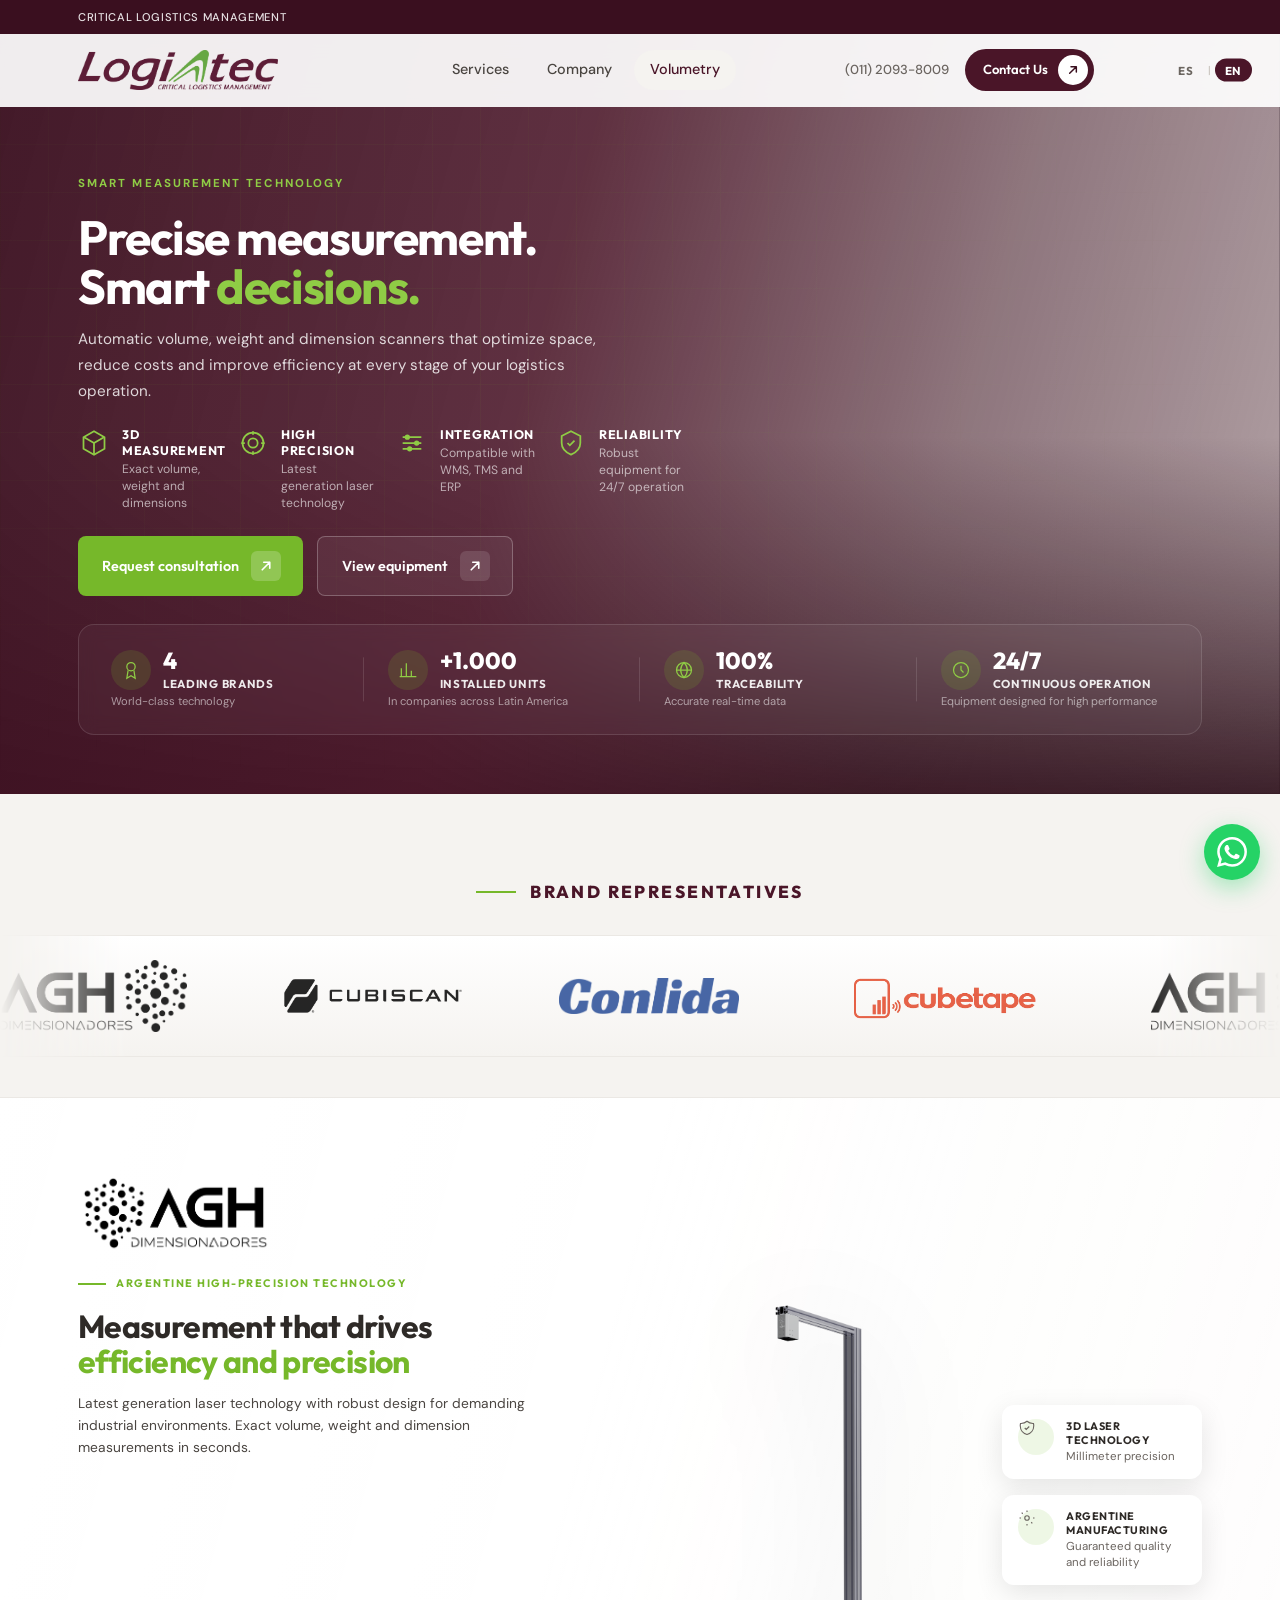
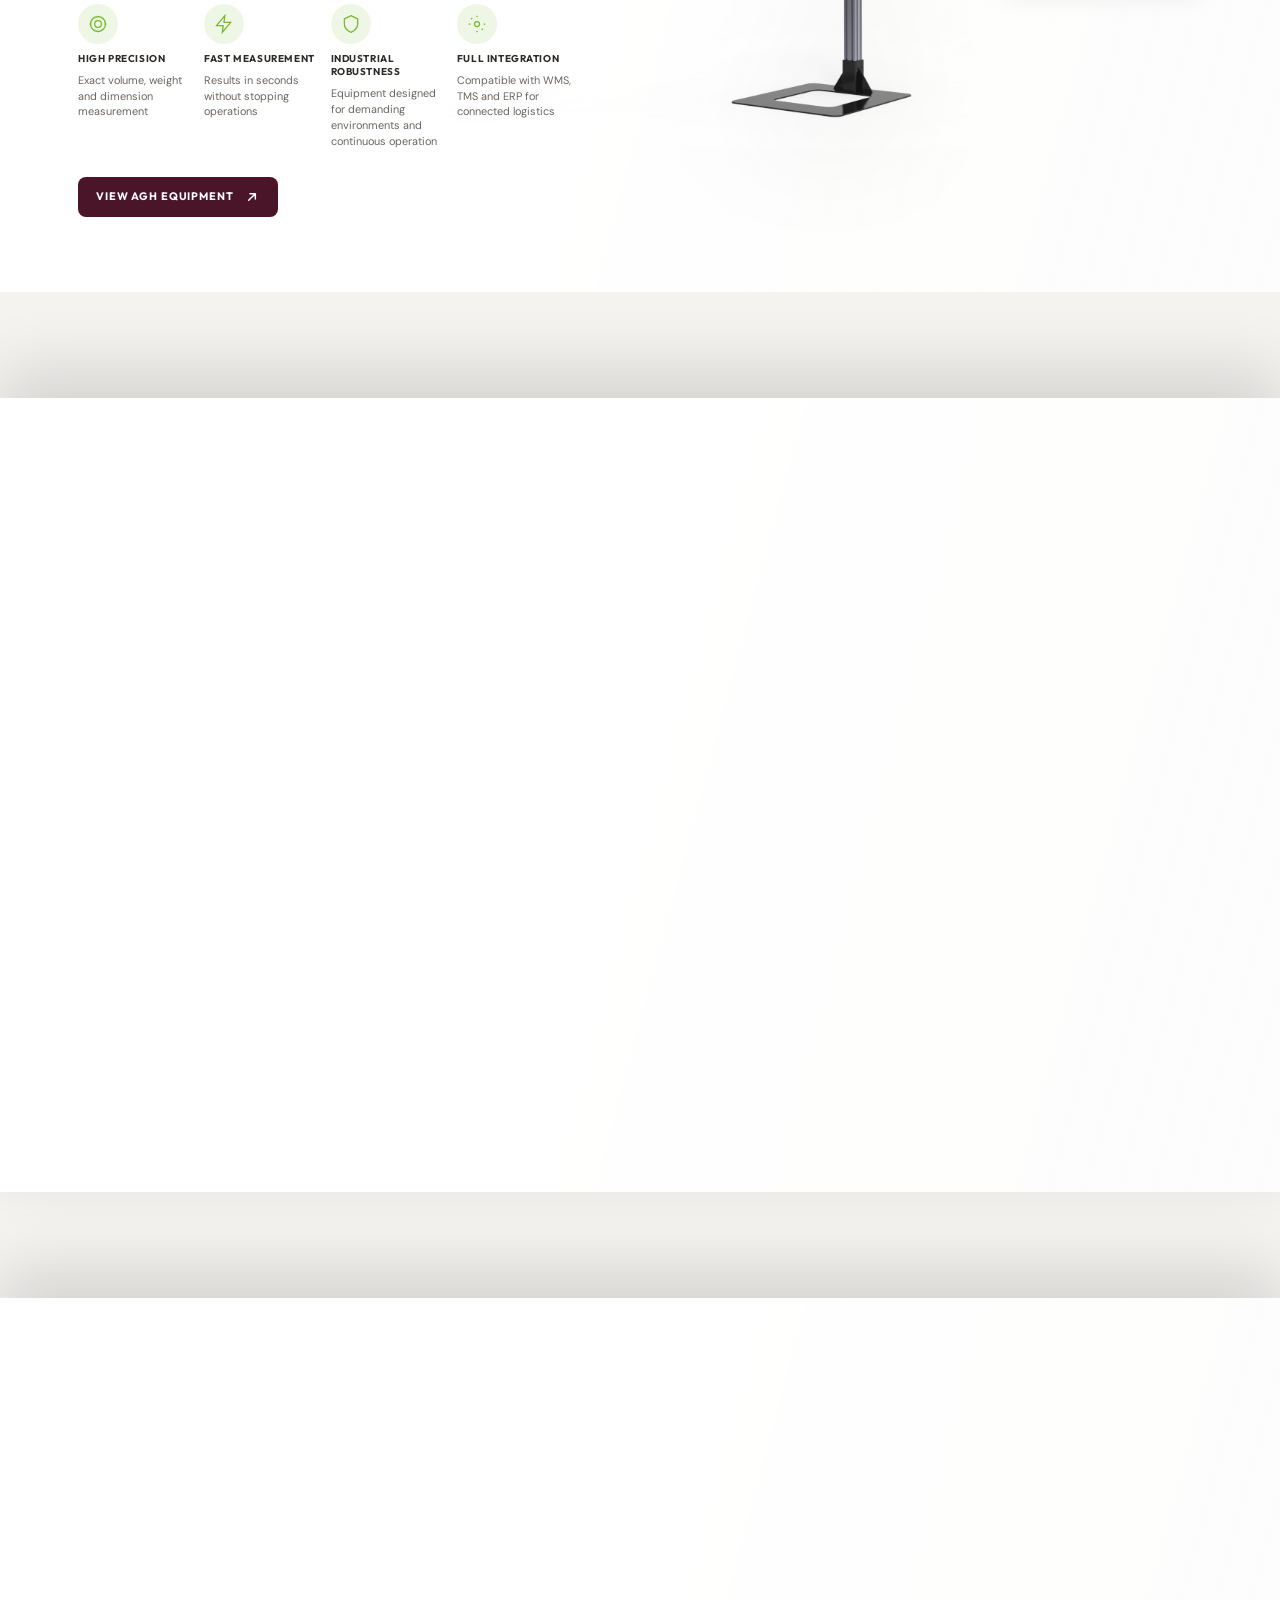
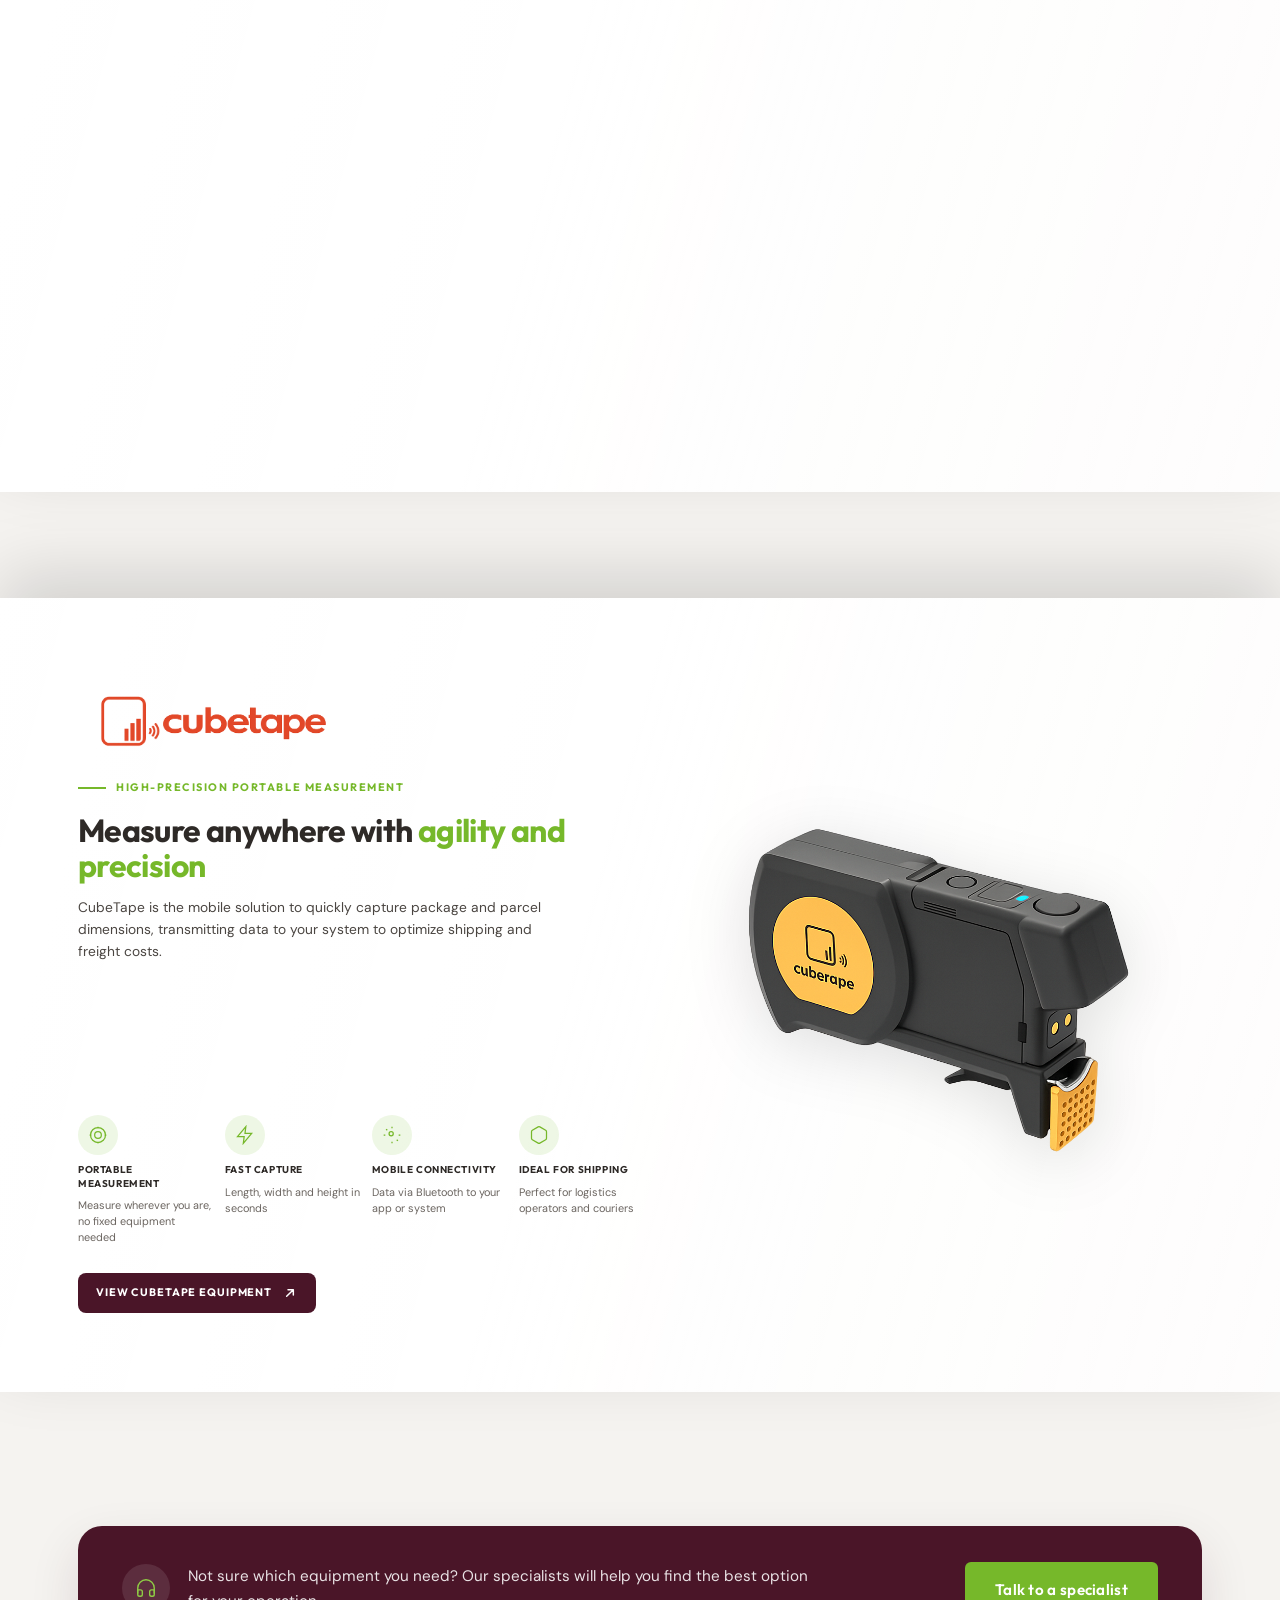
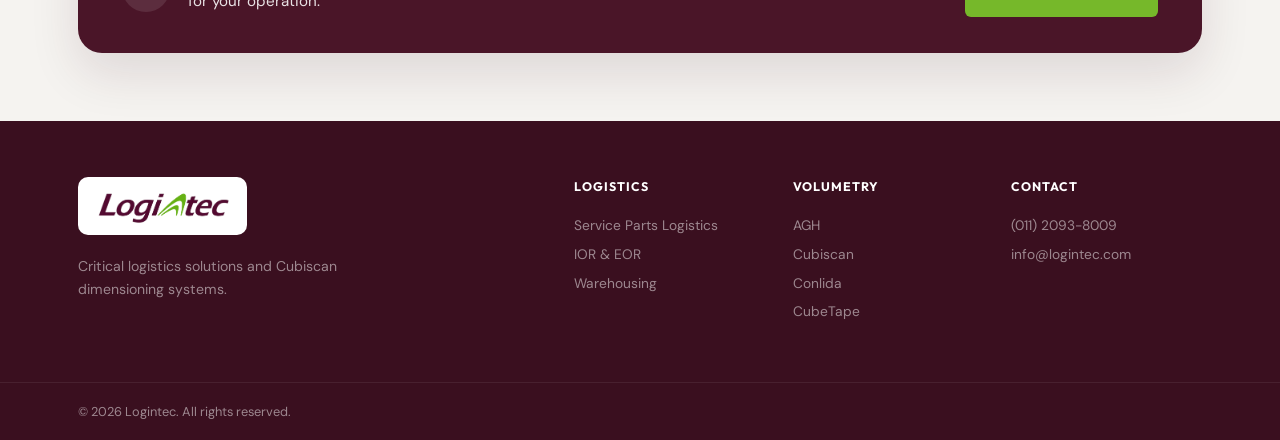
==== dimensionadores.html @ dd0c5326 "iconos + favicon" ====
<!DOCTYPE html>
<html lang="es">
<head>
  <meta charset="UTF-8" />
  <meta name="viewport" content="width=device-width, initial-scale=1.0" />
  <meta name="description" data-i18n="dim.meta.description" content="Dimensionadores AGH, Cubiscan, Conlida y CubeTape. Equipos de medición inteligente para optimizar espacio y costos en su operación logística." />
  <title data-i18n="dim.meta.title">Dimensionadores – Logintec</title>
  <link rel="preconnect" href="https://fonts.googleapis.com" />
  <link rel="preconnect" href="https://fonts.gstatic.com" crossorigin />
  <link href="https://fonts.googleapis.com/css2?family=DM+Sans:ital,opsz,wght@0,9..40,300;0,9..40,400;0,9..40,500;0,9..40,600;0,9..40,700;1,9..40,400&family=Outfit:wght@400;500;600;700;800&display=swap" rel="stylesheet" />
  <link rel="icon" href="assets/favicon.ico" sizes="any" />
  <link rel="icon" type="image/png" sizes="32x32" href="assets/favicon-32.png" />
  <link rel="icon" type="image/png" sizes="48x48" href="assets/favicon-48.png" />
  <link rel="apple-touch-icon" sizes="192x192" href="assets/favicon-192.png" />
  <link rel="stylesheet" href="css/styles.css" />
</head>
<body class="page-dimensionadores">
  <div class="top-bar">
    <div class="container top-bar__inner">
      <span>Critical Logistics Management</span>
    </div>
  </div>

  <header class="header" id="header">
    <div class="container header__inner">
      <a href="index.html" class="logo">
        <img src="assets/logo2.png" alt="Logintec" class="logo__img" width="180" height="48" loading="eager" />
      </a>

      <nav class="nav" id="nav">
        <a href="index.html#logistica" data-i18n="nav.services">Servicios</a>
        <a href="empresa.html" data-i18n="nav.company">Empresa</a>
        <a href="dimensionadores.html" class="nav__active" data-i18n="nav.volumetry">Volumetría</a>
        <a href="index.html#contacto" class="nav__mobile-cta" data-i18n="nav.contact">Contáctenos</a>
      </nav>

      <div class="header__actions">
        <a href="tel:+541120938009" class="header__phone">(011) 2093-8009</a>
        <a href="index.html#contacto" class="hero-pill-btn hero-pill-btn--sm header__pill">
          <span data-i18n="nav.contact">Contáctenos</span>
          <span class="hero-pill-btn__icon" aria-hidden="true">
            <svg viewBox="0 0 24 24" fill="none" stroke="currentColor" stroke-width="2.2"><path d="M7 17L17 7M17 7H9M17 7v8" stroke-linecap="round" stroke-linejoin="round"/></svg>
          </span>
        </a>
        <button class="menu-toggle" id="menuToggle" data-i18n-aria="aria.openMenu" aria-label="Abrir menú">
          <span></span><span></span><span></span>
        </button>
      </div>
    </div>
    <div class="lang-switch lang-switch--corner" id="langSwitch" role="group" aria-label="Seleccionar idioma">
      <button type="button" class="lang-switch__btn lang-switch__btn--active" data-lang="es">ES</button>
      <span class="lang-switch__sep" aria-hidden="true">|</span>
      <button type="button" class="lang-switch__btn" data-lang="en">EN</button>
    </div>
  </header>

  <main>
    <!-- Hero dimensionadores -->
    <section class="dim-hero" id="inicio">
      <div class="dim-hero__bg" aria-hidden="true">
        <img src="assets/extras/gemini1.png" alt="" loading="eager" />
      </div>
      <div class="dim-hero__overlay" aria-hidden="true"></div>
      <div class="dim-hero__grid" aria-hidden="true"></div>

      <div class="container dim-hero__inner">
        <div class="dim-hero__content">
          <span class="dim-hero__label" data-i18n="dim.intro.label">Tecnología de medición inteligente</span>
          <h1 class="dim-hero__title" data-i18n-html="dim.intro.title">
            <span class="dim-hero__title-line">Medición precisa.</span>
            <span class="dim-hero__title-line">Decisiones <span class="t-accent">inteligentes.</span></span>
          </h1>
          <p class="dim-hero__text" data-i18n="dim.intro.desc">Dimensionadores automáticos de volumen, peso y dimensiones que optimizan el espacio, reducen costos y mejoran la eficiencia en cada etapa de tu operación logística.</p>

          <div class="dim-hero__features">
            <div class="dim-hero__feature">
              <span class="dim-hero__feature-icon" aria-hidden="true">
                <svg viewBox="0 0 24 24" fill="none" stroke="currentColor" stroke-width="1.5"><path d="M12 2l9 5v10l-9 5-9-5V7z"/><path d="M12 22V12M3.5 7L12 12l8.5-5"/></svg>
              </span>
              <span class="dim-hero__feature-text">
                <strong data-i18n="dim.hero.f1.title">Medición 3D</strong>
                <span data-i18n="dim.hero.f1.desc">Volumen, peso y dimensiones exactas</span>
              </span>
            </div>
            <div class="dim-hero__feature">
              <span class="dim-hero__feature-icon" aria-hidden="true">
                <svg viewBox="0 0 24 24" fill="none" stroke="currentColor" stroke-width="1.5"><circle cx="12" cy="12" r="9"/><circle cx="12" cy="12" r="4"/><path d="M12 2v3M12 19v3M2 12h3M19 12h3"/></svg>
              </span>
              <span class="dim-hero__feature-text">
                <strong data-i18n="dim.hero.f2.title">Alta precisión</strong>
                <span data-i18n="dim.hero.f2.desc">Tecnología láser de última generación</span>
              </span>
            </div>
            <div class="dim-hero__feature">
              <span class="dim-hero__feature-icon" aria-hidden="true">
                <svg viewBox="0 0 24 24" fill="none" stroke="currentColor" stroke-width="1.5"><path d="M4 7h16M4 12h16M4 17h16"/><circle cx="8" cy="7" r="1.5" fill="currentColor"/><circle cx="16" cy="12" r="1.5" fill="currentColor"/><circle cx="10" cy="17" r="1.5" fill="currentColor"/></svg>
              </span>
              <span class="dim-hero__feature-text">
                <strong data-i18n="dim.hero.f3.title">Integración</strong>
                <span data-i18n="dim.hero.f3.desc">Compatibles con WMS, TMS y ERP</span>
              </span>
            </div>
            <div class="dim-hero__feature">
              <span class="dim-hero__feature-icon" aria-hidden="true">
                <svg viewBox="0 0 24 24" fill="none" stroke="currentColor" stroke-width="1.5"><path d="M12 2l8 4v6c0 5-3.5 8-8 10-4.5-2-8-5-8-10V6z"/><path d="M9 12l2 2 4-4"/></svg>
              </span>
              <span class="dim-hero__feature-text">
                <strong data-i18n="dim.hero.f4.title">Confiabilidad</strong>
                <span data-i18n="dim.hero.f4.desc">Equipos robustos para operación 24/7</span>
              </span>
            </div>
          </div>

          <div class="dim-hero__ctas">
            <a href="index.html#contacto" class="dim-hero__btn dim-hero__btn--primary">
              <span data-i18n="dim.intro.cta">Solicitar asesoramiento</span>
              <svg viewBox="0 0 24 24" fill="none" stroke="currentColor" stroke-width="2.2" aria-hidden="true"><path d="M7 17L17 7M17 7H9M17 7v8" stroke-linecap="round" stroke-linejoin="round"/></svg>
            </a>
            <a href="#agh" class="dim-hero__btn dim-hero__btn--ghost">
              <span data-i18n="dim.hero.cta2">Ver equipos</span>
              <svg viewBox="0 0 24 24" fill="none" stroke="currentColor" stroke-width="2.2" aria-hidden="true"><path d="M7 17L17 7M17 7H9M17 7v8" stroke-linecap="round" stroke-linejoin="round"/></svg>
            </a>
          </div>
        </div>
      </div>

      <div class="container dim-hero__stats-wrap">
        <div class="dim-hero__stats">
          <div class="dim-hero__stat">
            <span class="dim-hero__stat-icon" aria-hidden="true">
              <svg viewBox="0 0 24 24" fill="none" stroke="currentColor" stroke-width="1.5"><circle cx="12" cy="8" r="5"/><path d="M8.5 12.5L7 22l5-3 5 3-1.5-9.5"/></svg>
            </span>
            <span class="dim-hero__stat-num" data-count="4">4</span>
            <strong data-i18n="dim.hero.stat1.title">Marcas líderes</strong>
            <span data-i18n="dim.hero.stat1.desc">Tecnología de clase mundial</span>
          </div>
          <div class="dim-hero__stat">
            <span class="dim-hero__stat-icon" aria-hidden="true">
              <svg viewBox="0 0 24 24" fill="none" stroke="currentColor" stroke-width="1.5"><path d="M4 20V10M10 20V4M16 20v-7M22 20H2"/></svg>
            </span>
            <span class="dim-hero__stat-num" data-count="1000" data-prefix="+" data-format="thousand">+1.000</span>
            <strong data-i18n="dim.hero.stat2.title">Equipos instalados</strong>
            <span data-i18n="dim.hero.stat2.desc">En empresas de todo Latinoamérica</span>
          </div>
          <div class="dim-hero__stat">
            <span class="dim-hero__stat-icon" aria-hidden="true">
              <svg viewBox="0 0 24 24" fill="none" stroke="currentColor" stroke-width="1.5"><circle cx="12" cy="12" r="9"/><path d="M3 12h18M12 3c2.5 2.5 4 5.5 4 9s-1.5 6.5-4 9c-2.5-2.5-4-5.5-4-9s1.5-6.5 4-9z"/></svg>
            </span>
            <span class="dim-hero__stat-num" data-count="100" data-suffix="%">100%</span>
            <strong data-i18n="dim.hero.stat3.title">Trazabilidad</strong>
            <span data-i18n="dim.hero.stat3.desc">Datos precisos en tiempo real</span>
          </div>
          <div class="dim-hero__stat">
            <span class="dim-hero__stat-icon" aria-hidden="true">
              <svg viewBox="0 0 24 24" fill="none" stroke="currentColor" stroke-width="1.5"><circle cx="12" cy="12" r="9"/><path d="M12 7v5l3 3"/></svg>
            </span>
            <span class="dim-hero__stat-num">24/7</span>
            <strong data-i18n="dim.hero.stat4.title">Operación continua</strong>
            <span data-i18n="dim.hero.stat4.desc">Equipos diseñados para alto rendimiento</span>
          </div>
        </div>
      </div>
    </section>

    <section class="dim-brands-intro dim-section" aria-labelledby="dim-brands-intro-title">
      <div class="container">
        <div class="dim-brands-intro__header dim-reveal">
          <span class="dim-brands-intro__line" aria-hidden="true"></span>
          <h2 class="dim-brands-intro__title" id="dim-brands-intro-title" data-i18n="dim.brands.label">Representantes de marcas</h2>
        </div>
      </div>
      <div class="dim-brands-intro__marquee" aria-label="Marcas representadas">
        <div class="dim-brands-intro__track">
          <div class="dim-brands-intro__group">
            <a href="#agh" class="dim-brands-intro__logo"><img src="assets/marcas/agh/AGH5.png" alt="AGH" loading="lazy" /></a>
            <a href="#cubiscan" class="dim-brands-intro__logo"><img src="assets/marcas/cubiscan/logocubiscan.png" alt="Cubiscan" loading="lazy" /></a>
            <a href="#conlida" class="dim-brands-intro__logo"><img src="assets/marcas/conlida/conlidacolor.png" alt="Conlida" loading="lazy" /></a>
            <a href="#cubetape" class="dim-brands-intro__logo"><img src="assets/marcas/cubetape/logo3.png" alt="CubeTape" loading="lazy" /></a>
          </div>
          <div class="dim-brands-intro__group" aria-hidden="true">
            <a href="#agh" class="dim-brands-intro__logo" tabindex="-1"><img src="assets/marcas/agh/AGH5.png" alt="" loading="lazy" /></a>
            <a href="#cubiscan" class="dim-brands-intro__logo" tabindex="-1"><img src="assets/marcas/cubiscan/logocubiscan.png" alt="" loading="lazy" /></a>
            <a href="#conlida" class="dim-brands-intro__logo" tabindex="-1"><img src="assets/marcas/conlida/conlidacolor.png" alt="" loading="lazy" /></a>
            <a href="#cubetape" class="dim-brands-intro__logo" tabindex="-1"><img src="assets/marcas/cubetape/logo3.png" alt="" loading="lazy" /></a>
          </div>
        </div>
      </div>
    </section>

    <div class="dim-brands-stack">
    <div class="dim-brand-panel">
    <!-- AGH -->
    <section class="dim-brand dim-section" id="agh">
      <div class="dim-brand__bg" aria-hidden="true">
        <img src="https://images.unsplash.com/photo-1586528116311-ad8dd3c8310d?w=1800&q=80&auto=format&fit=crop" alt="" loading="lazy" />
      </div>
      <div class="dim-brand__overlay" aria-hidden="true"></div>
      <div class="container">
        <div class="dim-brand__layout">
          <div class="dim-brand__top dim-reveal dim-reveal--left">
            <div class="dim-brand__brandmark">
              <img src="assets/marcas/agh/logoseccion.png" alt="AGH" class="dim-brand__brandmark-logo" loading="lazy" />
            </div>
            <div class="dim-brand__eyebrow">
              <span class="dim-brand__eyebrow-line" aria-hidden="true"></span>
              <span data-i18n="dim.agh.label">Tecnología de alta precisión</span>
            </div>
            <h2 class="dim-brand__headline" data-i18n-html="dim.agh.headline">Medición que impulsa <span class="t-accent">eficiencia y precisión</span></h2>
            <p class="dim-brand__desc" data-i18n="dim.agh.desc">Tecnología láser de última generación con diseño robusto para entornos industriales exigentes. Mediciones exactas de volumen, peso y dimensiones en segundos.</p>
          </div>
          <div class="dim-brand__visual dim-reveal dim-reveal--right">
            <img class="dim-brand__product" src="assets/marcas/agh/equipos/ODC/renderodc1.png" alt="Equipo dimensionador AGH" loading="lazy" />
            <div class="dim-brand__floats">
              <div class="dim-brand__float-card">
                <span class="dim-brand__float-icon" aria-hidden="true"><svg viewBox="0 0 24 24" fill="none" stroke="currentColor" stroke-width="1.5"><path d="M9 12l2 2 4-4m5.618-4.016A11.955 11.955 0 0112 2.944a11.955 11.955 0 01-8.618 3.04A12.02 12.02 0 003 9c0 5.591 3.824 10.29 9 11.622 5.176-1.332 9-6.03 9-11.622 0-1.042-.133-2.052-.382-3.016z"/></svg></span>
                <div><strong data-i18n="dim.agh.float1.title">Tecnología láser 3D</strong><span data-i18n="dim.agh.float1.desc">Precisión milimétrica</span></div>
              </div>
              <div class="dim-brand__float-card">
                <span class="dim-brand__float-icon" aria-hidden="true"><svg viewBox="0 0 24 24" fill="none" stroke="currentColor" stroke-width="1.5"><circle cx="12" cy="12" r="3"/><path d="M12 2v2M12 20v2M4.93 4.93l1.41 1.41M17.66 17.66l1.41 1.41M2 12h2M20 12h2"/></svg></span>
                <div><strong data-i18n="dim.agh.float2.title">Fabricación argentina</strong><span data-i18n="dim.agh.float2.desc">Calidad y confiabilidad garantizada</span></div>
              </div>
            </div>
          </div>
          <div class="dim-brand__bottom dim-reveal dim-reveal--left">
            <div class="dim-brand__features">
              <div class="dim-brand__feature">
                <div class="dim-brand__feature-icon" aria-hidden="true"><svg viewBox="0 0 24 24" fill="none" stroke="currentColor" stroke-width="1.5"><circle cx="12" cy="12" r="9"/><circle cx="12" cy="12" r="4"/><path d="M12 2v2M12 20v2M2 12h2M20 12h2"/></svg></div>
                <strong data-i18n="dim.agh.f1.title">Alta precisión</strong>
                <span data-i18n="dim.agh.f1.desc">Medición exacta de volumen, peso y dimensiones</span>
              </div>
              <div class="dim-brand__feature">
                <div class="dim-brand__feature-icon" aria-hidden="true"><svg viewBox="0 0 24 24" fill="none" stroke="currentColor" stroke-width="1.5"><path d="M13 2L3 14h8l-1 8 10-12h-8l1-8z"/></svg></div>
                <strong data-i18n="dim.agh.f2.title">Rápida medición</strong>
                <span data-i18n="dim.agh.f2.desc">Resultados en segundos sin detener la operación</span>
              </div>
              <div class="dim-brand__feature">
                <div class="dim-brand__feature-icon" aria-hidden="true"><svg viewBox="0 0 24 24" fill="none" stroke="currentColor" stroke-width="1.5"><path d="M12 2l8 4v6c0 5-3.5 8-8 10-4.5-2-8-5-8-10V6z"/></svg></div>
                <strong data-i18n="dim.agh.f3.title">Robustez industrial</strong>
                <span data-i18n="dim.agh.f3.desc">Equipos diseñados para entornos exigentes y operación continua</span>
              </div>
              <div class="dim-brand__feature">
                <div class="dim-brand__feature-icon" aria-hidden="true"><svg viewBox="0 0 24 24" fill="none" stroke="currentColor" stroke-width="1.5"><circle cx="12" cy="12" r="3"/><path d="M12 2v2M12 20v2M4.93 4.93l1.41 1.41M17.66 17.66l1.41 1.41M2 12h2M20 12h2"/></svg></div>
                <strong data-i18n="dim.agh.f4.title">Integración total</strong>
                <span data-i18n="dim.agh.f4.desc">Compatibles con WMS, TMS y ERP para una logística conectada</span>
              </div>
            </div>
            <div class="dim-brand__ctas">
              <a href="equipos-agh.html" class="dim-brand__btn dim-brand__btn--primary">
                <span data-i18n="dim.agh.cta">Ver equipos AGH</span>
                <svg viewBox="0 0 24 24" fill="none" stroke="currentColor" stroke-width="2.2" aria-hidden="true"><path d="M7 17L17 7M17 7H9M17 7v8" stroke-linecap="round" stroke-linejoin="round"/></svg>
              </a>
            </div>
          </div>
        </div>
      </div>
    </section>
    </div>

    <div class="dim-brand-panel">
    <!-- Cubiscan -->
    <section class="dim-brand dim-section" id="cubiscan">
      <div class="dim-brand__bg" aria-hidden="true">
        <img src="https://images.unsplash.com/photo-1586528116311-ad8dd3c8310d?w=1800&q=80&auto=format&fit=crop" alt="" loading="lazy" />
      </div>
      <div class="dim-brand__overlay" aria-hidden="true"></div>
      <div class="container">
        <div class="dim-brand__layout">
          <div class="dim-brand__top dim-reveal dim-reveal--left">
            <div class="dim-brand__brandmark">
              <img src="assets/marcas/cubiscan/logocubiscan.png" alt="Cubiscan" class="dim-brand__brandmark-logo" loading="lazy" />
            </div>
            <div class="dim-brand__eyebrow">
              <span class="dim-brand__eyebrow-line" aria-hidden="true"></span>
              <span data-i18n="dim.cubiscan.label">Líder mundial en dimensionamiento</span>
            </div>
            <h2 class="dim-brand__headline" data-i18n-html="dim.cubiscan.headline">Medición que optimiza <span class="t-accent">cada envío y pallet</span></h2>
            <p class="dim-brand__desc" data-i18n="dim.cubiscan.desc">Soluciones Cubiscan para la medición de paquetes y pallets. Sistemas de dimensionamiento y pesaje de clase mundial para operaciones logísticas de alto rendimiento.</p>
          </div>
          <div class="dim-brand__visual dim-reveal dim-reveal--right">
            <img class="dim-brand__product" src="assets/marcas/cubiscan/100/sin%20fondo/CS-100-angled-left-square-box-display-on.png" alt="Equipo dimensionador Cubiscan" loading="lazy" />
          </div>
          <div class="dim-brand__bottom dim-reveal dim-reveal--left">
            <div class="dim-brand__features">
              <div class="dim-brand__feature">
                <div class="dim-brand__feature-icon" aria-hidden="true"><svg viewBox="0 0 24 24" fill="none" stroke="currentColor" stroke-width="1.5"><circle cx="12" cy="12" r="9"/><circle cx="12" cy="12" r="4"/><path d="M12 2v2M12 20v2M2 12h2M20 12h2"/></svg></div>
                <strong data-i18n="dim.cubiscan.f1.title">Medición 3D</strong>
                <span data-i18n="dim.cubiscan.f1.desc">Dimensiones precisas en segundos</span>
              </div>
              <div class="dim-brand__feature">
                <div class="dim-brand__feature-icon" aria-hidden="true"><svg viewBox="0 0 24 24" fill="none" stroke="currentColor" stroke-width="1.5"><path d="M13 2L3 14h8l-1 8 10-12h-8l1-8z"/></svg></div>
                <strong data-i18n="dim.cubiscan.f2.title">Fácil integración</strong>
                <span data-i18n="dim.cubiscan.f2.desc">Compatible con WMS y ERP</span>
              </div>
              <div class="dim-brand__feature">
                <div class="dim-brand__feature-icon" aria-hidden="true"><svg viewBox="0 0 24 24" fill="none" stroke="currentColor" stroke-width="1.5"><path d="M12 2l8 4v6c0 5-3.5 8-8 10-4.5-2-8-5-8-10V6z"/></svg></div>
                <strong data-i18n="dim.cubiscan.f3.title">Flexibilidad</strong>
                <span data-i18n="dim.cubiscan.f3.desc">Equipos para todo tipo de carga</span>
              </div>
              <div class="dim-brand__feature">
                <div class="dim-brand__feature-icon" aria-hidden="true"><svg viewBox="0 0 24 24" fill="none" stroke="currentColor" stroke-width="1.5"><circle cx="12" cy="12" r="3"/><path d="M12 2v2M12 20v2M4.93 4.93l1.41 1.41M17.66 17.66l1.41 1.41M2 12h2M20 12h2"/></svg></div>
                <strong data-i18n="dim.cubiscan.f4.title">Confiabilidad</strong>
                <span data-i18n="dim.cubiscan.f4.desc">Equipos robustos para operación 24/7</span>
              </div>
            </div>
            <div class="dim-brand__ctas">
              <a href="equipos-cubiscan.html" class="dim-brand__btn dim-brand__btn--primary">
                <span data-i18n="dim.cubiscan.cta">Ver equipos Cubiscan</span>
                <svg viewBox="0 0 24 24" fill="none" stroke="currentColor" stroke-width="2.2" aria-hidden="true"><path d="M7 17L17 7M17 7H9M17 7v8" stroke-linecap="round" stroke-linejoin="round"/></svg>
              </a>
            </div>
          </div>
        </div>
      </div>
    </section>
    </div>

    <div class="dim-brand-panel">
    <!-- Conlida -->
    <section class="dim-brand dim-section" id="conlida">
      <div class="dim-brand__bg" aria-hidden="true">
        <img src="https://images.unsplash.com/photo-1586528116311-ad8dd3c8310d?w=1800&q=80&auto=format&fit=crop" alt="" loading="lazy" />
      </div>
      <div class="dim-brand__overlay" aria-hidden="true"></div>
      <div class="container">
        <div class="dim-brand__layout">
          <div class="dim-brand__top dim-reveal dim-reveal--left">
            <div class="dim-brand__brandmark">
              <img src="assets/marcas/conlida/conlidacolor.png" alt="Conlida" class="dim-brand__brandmark-logo" loading="lazy" />
            </div>
            <div class="dim-brand__eyebrow">
              <span class="dim-brand__eyebrow-line" aria-hidden="true"></span>
              <span data-i18n="dim.conlida.label">Soluciones de medición de alto rendimiento</span>
            </div>
            <h2 class="dim-brand__headline" data-i18n-html="dim.conlida.headline">Eficiencia y precisión <span class="t-accent">para alto volumen</span></h2>
            <p class="dim-brand__desc" data-i18n="dim.conlida.desc">Soluciones de medición dinámica y estática para operaciones de alto volumen con excelente relación costo-beneficio y soporte local en Argentina.</p>
          </div>
          <div class="dim-brand__visual dim-reveal dim-reveal--right">
            <img class="dim-brand__product dim-brand__product--conlida" src="assets/marcas/conlida/cld-1.jpg" alt="Conlida CLD 8000" loading="lazy" />
          </div>
          <div class="dim-brand__bottom dim-reveal dim-reveal--left">
            <div class="dim-brand__features">
              <div class="dim-brand__feature">
                <div class="dim-brand__feature-icon" aria-hidden="true"><svg viewBox="0 0 24 24" fill="none" stroke="currentColor" stroke-width="1.5"><circle cx="12" cy="12" r="9"/><circle cx="12" cy="12" r="4"/><path d="M12 2v2M12 20v2M2 12h2M20 12h2"/></svg></div>
                <strong data-i18n="dim.conlida.f1.title">Medición dinámica</strong>
                <span data-i18n="dim.conlida.f1.desc">Captura en movimiento sin frenar la línea</span>
              </div>
              <div class="dim-brand__feature">
                <div class="dim-brand__feature-icon" aria-hidden="true"><svg viewBox="0 0 24 24" fill="none" stroke="currentColor" stroke-width="1.5"><path d="M13 2L3 14h8l-1 8 10-12h-8l1-8z"/></svg></div>
                <strong data-i18n="dim.conlida.f2.title">Costo-beneficio</strong>
                <span data-i18n="dim.conlida.f2.desc">Inversión accesible con retorno rápido</span>
              </div>
              <div class="dim-brand__feature">
                <div class="dim-brand__feature-icon" aria-hidden="true"><svg viewBox="0 0 24 24" fill="none" stroke="currentColor" stroke-width="1.5"><path d="M12 2l8 4v6c0 5-3.5 8-8 10-4.5-2-8-5-8-10V6z"/></svg></div>
                <strong data-i18n="dim.conlida.f3.title">Soporte local</strong>
                <span data-i18n="dim.conlida.f3.desc">Asistencia técnica en Argentina</span>
              </div>
              <div class="dim-brand__feature">
                <div class="dim-brand__feature-icon" aria-hidden="true"><svg viewBox="0 0 24 24" fill="none" stroke="currentColor" stroke-width="1.5"><circle cx="12" cy="12" r="3"/><path d="M12 2v2M12 20v2M4.93 4.93l1.41 1.41M17.66 17.66l1.41 1.41M2 12h2M20 12h2"/></svg></div>
                <strong data-i18n="dim.conlida.f4.title">Integración total</strong>
                <span data-i18n="dim.conlida.f4.desc">Compatibles con WMS, TMS y ERP</span>
              </div>
            </div>
            <div class="dim-brand__ctas">
              <a href="equipos-conlida.html" class="dim-brand__btn dim-brand__btn--primary">
                <span data-i18n="dim.conlida.cta">Ver equipos Conlida</span>
                <svg viewBox="0 0 24 24" fill="none" stroke="currentColor" stroke-width="2.2" aria-hidden="true"><path d="M7 17L17 7M17 7H9M17 7v8" stroke-linecap="round" stroke-linejoin="round"/></svg>
              </a>
            </div>
          </div>
        </div>
      </div>
    </section>
    </div>

    <div class="dim-brand-panel">
    <!-- CubeTape -->
    <section class="dim-brand dim-section" id="cubetape">
      <div class="dim-brand__bg" aria-hidden="true">
        <img src="https://images.unsplash.com/photo-1586528116311-ad8dd3c8310d?w=1800&q=80&auto=format&fit=crop" alt="" loading="lazy" />
      </div>
      <div class="dim-brand__overlay" aria-hidden="true"></div>
      <div class="container">
        <div class="dim-brand__layout">
          <div class="dim-brand__top dim-reveal dim-reveal--left">
            <div class="dim-brand__brandmark">
              <img src="assets/marcas/cubetape/logo3.png" alt="CubeTape" class="dim-brand__brandmark-logo" loading="lazy" />
            </div>
            <div class="dim-brand__eyebrow">
              <span class="dim-brand__eyebrow-line" aria-hidden="true"></span>
              <span data-i18n="dim.cubetape.label">Medición portátil de alta precisión</span>
            </div>
            <h2 class="dim-brand__headline" data-i18n-html="dim.cubetape.headline">Dimensioná en cualquier lugar con <span class="t-accent">agilidad y precisión</span></h2>
            <p class="dim-brand__desc" data-i18n="dim.cubetape.desc">CubeTape es la solución móvil para capturar dimensiones de paquetes y bultos de forma rápida, transmitiendo los datos a tu sistema para optimizar envíos y costos de flete.</p>
          </div>
          <div class="dim-brand__visual dim-reveal dim-reveal--right">
            <img class="dim-brand__product" src="assets/marcas/cubetape/cubetapefoto2.png" alt="Equipo CubeTape" loading="lazy" />
          </div>
          <div class="dim-brand__bottom dim-reveal dim-reveal--left">
            <div class="dim-brand__features">
              <div class="dim-brand__feature">
                <div class="dim-brand__feature-icon" aria-hidden="true"><svg viewBox="0 0 24 24" fill="none" stroke="currentColor" stroke-width="1.5"><circle cx="12" cy="12" r="9"/><circle cx="12" cy="12" r="4"/><path d="M12 2v2M12 20v2M2 12h2M20 12h2"/></svg></div>
                <strong data-i18n="dim.cubetape.f1.title">Medición portátil</strong>
                <span data-i18n="dim.cubetape.f1.desc">Dimensioná donde estés, sin equipos fijos</span>
              </div>
              <div class="dim-brand__feature">
                <div class="dim-brand__feature-icon" aria-hidden="true"><svg viewBox="0 0 24 24" fill="none" stroke="currentColor" stroke-width="1.5"><path d="M13 2L3 14h8l-1 8 10-12h-8l1-8z"/></svg></div>
                <strong data-i18n="dim.cubetape.f2.title">Captura rápida</strong>
                <span data-i18n="dim.cubetape.f2.desc">Largo, ancho y alto en segundos</span>
              </div>
              <div class="dim-brand__feature">
                <div class="dim-brand__feature-icon" aria-hidden="true"><svg viewBox="0 0 24 24" fill="none" stroke="currentColor" stroke-width="1.5"><path d="M8.5 10.5a2.5 2.5 0 115 0 2.5 2.5 0 01-5 0z"/><path d="M12 2v2M12 20v2M4.93 4.93l1.41 1.41M17.66 17.66l1.41 1.41M2 12h2M20 12h2"/></svg></div>
                <strong data-i18n="dim.cubetape.f3.title">Conectividad móvil</strong>
                <span data-i18n="dim.cubetape.f3.desc">Datos vía Bluetooth a tu app o sistema</span>
              </div>
              <div class="dim-brand__feature">
                <div class="dim-brand__feature-icon" aria-hidden="true"><svg viewBox="0 0 24 24" fill="none" stroke="currentColor" stroke-width="1.5"><path d="M21 16V8a2 2 0 00-1-1.73l-7-4a2 2 0 00-2 0l-7 4A2 2 0 003 8v8a2 2 0 001 1.73l7 4a2 2 0 002 0l7-4A2 2 0 0021 16z"/></svg></div>
                <strong data-i18n="dim.cubetape.f4.title">Ideal para envíos</strong>
                <span data-i18n="dim.cubetape.f4.desc">Perfecto para operadores logísticos y couriers</span>
              </div>
            </div>
            <div class="dim-brand__ctas">
              <a href="equipos-cubetape.html" class="dim-brand__btn dim-brand__btn--primary">
                <span data-i18n="dim.cubetape.cta">Ver equipos CubeTape</span>
                <svg viewBox="0 0 24 24" fill="none" stroke="currentColor" stroke-width="2.2" aria-hidden="true"><path d="M7 17L17 7M17 7H9M17 7v8" stroke-linecap="round" stroke-linejoin="round"/></svg>
              </a>
            </div>
          </div>
        </div>
      </div>
    </section>
    </div>
    </div>

    <!-- CTA -->
    <section class="dim-cta dim-section" id="contacto-dim">
      <div class="container">
        <div class="dim-cta__bar dim-reveal">
          <div class="dim-cta__text">
            <div class="dim-cta__icon" aria-hidden="true">
              <svg viewBox="0 0 24 24" fill="none" stroke="currentColor" stroke-width="1.5"><path d="M3 18v-6a9 9 0 0118 0v6"/><path d="M21 19a2 2 0 01-2 2h-1a2 2 0 01-2-2v-3a2 2 0 012-2h3zM3 19a2 2 0 002 2h1a2 2 0 002-2v-3a2 2 0 00-2-2H3z"/></svg>
            </div>
            <p data-i18n="dim.cta.text">¿No sabés qué equipo necesitás? Nuestro equipo de especialistas te asesora para encontrar la mejor opción para tu operación.</p>
          </div>
          <a href="index.html#contacto" class="btn btn--accent btn--large dim-cta__btn">
            <span data-i18n="dim.cta.btn">Hablá con un especialista</span>
          </a>
        </div>
      </div>
    </section>
  </main>

  <footer class="footer">
    <div class="container footer__inner">
      <div class="footer__brand">
        <a href="index.html" class="logo logo--footer">
          <img src="assets/logo.png" alt="Logintec" class="logo__img" width="180" height="48" loading="lazy" />
        </a>
        <p data-i18n="footer.desc">Soluciones logísticas críticas y sistemas de dimensionamiento Cubiscan.</p>
      </div>
      <div class="footer__links">
        <div>
          <h4 data-i18n="footer.logistics">Logística</h4>
          <a href="index.html#logistica">Service Parts Logistics</a>
          <a href="index.html#logistica">IOR & EOR</a>
          <a href="index.html#logistica">Warehousing</a>
        </div>
        <div>
          <h4 data-i18n="footer.volumetry">Volumetría</h4>
          <a href="#agh" data-i18n="dim.agh.title">AGH</a>
          <a href="#cubiscan" data-i18n="dim.cubiscan.title">Cubiscan</a>
          <a href="#conlida" data-i18n="dim.conlida.title">Conlida</a>
          <a href="#cubetape" data-i18n="dim.cubetape.title">CubeTape</a>
        </div>
        <div>
          <h4 data-i18n="footer.contact">Contacto</h4>
          <a href="tel:+541120938009">(011) 2093-8009</a>
          <a href="mailto:info@logintec.com">info@logintec.com</a>
        </div>
      </div>
    </div>
    <div class="footer__bottom">
      <div class="container">
        <p data-i18n="footer.rights">&copy; 2026 Logintec. Todos los derechos reservados.</p>
</div>
    </div>
  </footer>

  <script src="js/i18n.js"></script>
  <script src="js/main.js"></script>
</body>
</html>
---- css/styles.css ----
/* ============================================
   LOGINTEC – Sistema visual refinado
   Borgoña #5a1e31 + Verde lima #76b82a
   ============================================ */

:root {
  --burgundy-900: #3a0f1f;
  --burgundy-800: #4a1528;
  --burgundy-700: #5a1e31;
  --burgundy-600: #6d2840;
  --burgundy-500: #823552;

  --green-500: #76b82a;
  --green-400: #8fcc45;
  --green-300: #a8db6a;
  --green-glow: rgba(118, 184, 42, 0.28);
  --green-light: #f3f9eb;

  --white: #ffffff;
  --cream: #faf8f5;
  --gray-50: #f5f3f0;
  --gray-100: #ebe8e4;
  --gray-200: #ddd9d4;
  --gray-300: #c4bfb8;
  --gray-400: #9a948c;
  --gray-500: #6b6560;
  --gray-600: #4a4541;
  --gray-700: #2e2a27;
  --text: #3d3835;

  --font-display: 'Outfit', system-ui, sans-serif;
  --font-body: 'DM Sans', system-ui, sans-serif;

  --container: 1180px;
  --container-wide: 1640px;
  --header-height: 106px;
  --topbar-height: 34px;
  --radius-sm: 6px;
  --radius-md: 10px;
  --radius-lg: 16px;
  --radius-xl: 24px;

  --shadow-xs: 0 1px 2px rgba(58, 15, 31, 0.05);
  --shadow-sm: 0 2px 8px rgba(58, 15, 31, 0.07);
  --shadow-md: 0 8px 30px rgba(58, 15, 31, 0.09);
  --shadow-lg: 0 20px 50px rgba(58, 15, 31, 0.12);
  --shadow-glow: 0 8px 40px var(--green-glow);

  --ease: cubic-bezier(0.4, 0, 0.2, 1);
  --transition: 0.25s var(--ease);
}

*, *::before, *::after { box-sizing: border-box; margin: 0; padding: 0; }

html {
  scroll-behavior: smooth;
  scroll-padding-top: var(--header-height);
  overflow-x: hidden;
}

body {
  font-family: var(--font-body);
  font-size: 16px;
  line-height: 1.65;
  color: var(--text);
  background: var(--cream);
  -webkit-font-smoothing: antialiased;
}

img { max-width: 100%; display: block; }
a { text-decoration: none; color: inherit; }
button { cursor: pointer; border: none; background: none; font-family: inherit; }
ul { list-style: none; }

.container {
  width: 100%;
  max-width: var(--container);
  margin: 0 auto;
  padding: 0 28px;
}

/* ── TOP BAR ── */
.top-bar {
  position: fixed;
  top: 0; left: 0; right: 0;
  z-index: 1001;
  background: var(--burgundy-900);
  color: rgba(255, 255, 255, 0.88);
  font-size: 0.7rem;
  font-weight: 500;
  letter-spacing: 0.06em;
  text-transform: uppercase;
}

.top-bar__inner {
  display: flex;
  justify-content: space-between;
  align-items: center;
  height: var(--topbar-height);
}

.top-bar a {
  color: rgba(255, 255, 255, 0.8);
  transition: var(--transition);
}

.top-bar a:hover { color: var(--green-400); }

/* ── HEADER (minimal) ── */
.header {
  position: fixed;
  top: var(--topbar-height);
  left: 0; right: 0;
  z-index: 1000;
  background: rgba(255, 255, 255, 0.92);
  backdrop-filter: blur(12px);
  -webkit-backdrop-filter: blur(12px);
  border-bottom: 1px solid transparent;
  transition: background var(--transition), box-shadow var(--transition), border-color var(--transition);
}

.header--scrolled {
  background: var(--white);
  border-bottom-color: var(--gray-100);
  box-shadow: var(--shadow-sm);
}

.header__inner {
  display: grid;
  grid-template-columns: 1fr auto 1fr;
  align-items: center;
  height: 72px;
  gap: 20px;
  padding-right: 128px;
}

.header__inner .logo { justify-self: start; }

.nav {
  display: flex;
  align-items: center;
  gap: 6px;
  justify-self: center;
}

.nav a {
  padding: 8px 16px;
  font-size: 0.9rem;
  font-weight: 500;
  color: var(--gray-600);
  border-radius: 100px;
  transition: var(--transition);
}

.nav a:hover,
.nav a.nav__active {
  color: var(--burgundy-800);
  background: var(--gray-50);
}

.nav__mobile-cta { display: none; }

.header__actions {
  display: flex;
  align-items: center;
  gap: 16px;
  justify-self: end;
}

.header__phone {
  font-size: 0.82rem;
  font-weight: 500;
  color: var(--gray-500);
  white-space: nowrap;
  transition: var(--transition);
}

.header__phone:hover { color: var(--burgundy-700); }

.lang-switch {
  display: flex;
  align-items: center;
  gap: 4px;
  padding: 4px 8px;
  background: var(--gray-50);
  border: 1px solid var(--gray-100);
  border-radius: 100px;
}

.lang-switch__btn {
  padding: 4px 10px;
  font-family: var(--font-display);
  font-size: 0.72rem;
  font-weight: 700;
  letter-spacing: 0.06em;
  color: var(--gray-500);
  border-radius: 100px;
  transition: var(--transition);
}

.lang-switch__btn:hover {
  color: var(--burgundy-800);
}

.lang-switch__btn--active {
  background: var(--burgundy-800);
  color: var(--white);
}

.lang-switch__btn--active:hover {
  color: var(--white);
}

.lang-switch__sep {
  font-size: 0.7rem;
  color: var(--gray-300);
  user-select: none;
}

.lang-switch--corner {
  position: absolute;
  top: 50%;
  right: 24px;
  transform: translateY(-50%);
  height: auto;
  padding: 0;
  background: none;
  border: none;
  box-shadow: none;
  border-radius: 0;
  z-index: 2;
}

.menu-toggle {
  display: none;
  flex-direction: column;
  gap: 5px;
  padding: 8px;
}

.menu-toggle span {
  display: block;
  width: 22px;
  height: 2px;
  background: var(--burgundy-800);
  border-radius: 2px;
  transition: var(--transition);
}

/* ── BUTTONS ── */
.btn {
  display: inline-flex;
  align-items: center;
  justify-content: center;
  gap: 8px;
  padding: 13px 26px;
  font-family: var(--font-display);
  font-size: 0.88rem;
  font-weight: 600;
  letter-spacing: 0.02em;
  border-radius: var(--radius-sm);
  transition: var(--transition);
  border: none;
}

.btn--light {
  background: rgba(255, 255, 255, 0.12);
  color: var(--white);
  border: 1px solid rgba(255, 255, 255, 0.28);
  backdrop-filter: blur(6px);
}

.btn--light:hover {
  background: var(--white);
  color: var(--burgundy-800);
  transform: translateY(-2px);
  box-shadow: var(--shadow-md);
}

.btn--accent {
  background: var(--green-500);
  color: var(--white);
}

.btn--accent:hover {
  background: var(--green-400);
  transform: translateY(-2px);
  box-shadow: var(--shadow-glow);
}

.btn--primary {
  background: var(--burgundy-800);
  color: var(--white);
}

.btn--primary:hover {
  background: var(--burgundy-700);
  transform: translateY(-2px);
  box-shadow: var(--shadow-sm);
}

.btn--large { padding: 15px 30px; font-size: 0.95rem; }
.btn--full { width: 100%; }

.logo {
  display: flex;
  align-items: center;
  flex-shrink: 0;
}

.logo__img {
  display: block;
  width: auto;
  height: 42px;
  max-width: min(200px, 42vw);
  object-fit: contain;
  object-position: left center;
}

.logo--footer .logo__img {
  height: 38px;
}

.logo__word { color: #1e1e1e; }
.logo--footer .logo__word { color: var(--white); }

.logo__accent {
  width: 30px;
  height: 34px;
  margin: 0 2px;
  flex-shrink: 0;
}

/* ── HERO PILL BUTTON ── */
.hero-pill-btn {
  display: inline-flex;
  align-items: center;
  gap: 14px;
  padding: 8px 8px 8px 24px;
  background: var(--burgundy-800);
  color: var(--white);
  font-family: var(--font-display);
  font-size: 0.92rem;
  font-weight: 600;
  border-radius: 100px;
  transition: var(--transition);
  white-space: nowrap;
}

.hero-pill-btn:hover {
  background: var(--burgundy-700);
  transform: translateY(-2px);
  box-shadow: var(--shadow-md);
}

.hero-pill-btn--sm {
  padding: 6px 6px 6px 18px;
  font-size: 0.82rem;
  gap: 10px;
}

.hero-pill-btn--outline {
  background: var(--white);
  color: var(--burgundy-800);
  border: 1.5px solid var(--gray-200);
  box-shadow: var(--shadow-xs);
}

.hero-pill-btn--outline:hover {
  background: var(--green-light);
  border-color: var(--green-500);
  color: var(--burgundy-900);
}

.hero-pill-btn__icon {
  display: flex;
  align-items: center;
  justify-content: center;
  width: 36px;
  height: 36px;
  background: var(--white);
  border-radius: 50%;
  color: var(--burgundy-900);
  flex-shrink: 0;
  transition: var(--transition);
}

.hero-pill-btn--sm .hero-pill-btn__icon {
  width: 30px;
  height: 30px;
}

.hero-pill-btn__icon svg {
  width: 16px;
  height: 16px;
}

.hero-pill-btn__icon--green {
  background: var(--green-500);
  color: var(--white);
}

.hero-pill-btn:hover .hero-pill-btn__icon {
  transform: rotate(45deg);
}

/* ── HERO EDITORIAL ── */
.hero {
  position: relative;
  min-height: 100vh;
  padding-top: var(--header-height);
  background: var(--white);
  display: flex;
  flex-direction: column;
  overflow: hidden;
}

.hero__media {
  position: absolute;
  z-index: 1;
  pointer-events: none;
  overflow: hidden;
}

.hero__media img {
  width: 100%;
  height: 100%;
  object-fit: cover;
  display: block;
}

.hero__media--left img,
.hero__media--right img {
  object-fit: contain;
  object-position: center;
}

.hero__media--left {
  left: -2%;
  top: 18%;
  width: min(48vw, 620px);
  height: min(72vh, 680px);
  overflow: visible;
  transform: rotate(-2deg);
  animation: heroSlideLeft 1s var(--ease) 0.1s both;
}

.hero__media--right {
  right: -2%;
  bottom: 12%;
  width: min(42vw, 520px);
  height: min(62vh, 560px);
  overflow: visible;
  transform: rotate(3deg);
  animation: heroSlideRight 1s var(--ease) 0.2s both;
}

.hero__media--left::after,
.hero__media--right::after {
  display: none;
}

.hero__media--left .hero__media-tag,
.hero__media--right .hero__media-tag {
  display: none;
}

.hero__media-tag {
  position: absolute;
  bottom: 20px;
  left: 20px;
  z-index: 2;
  padding: 6px 14px;
  background: var(--burgundy-800);
  color: var(--white);
  font-size: 0.68rem;
  font-weight: 700;
  letter-spacing: 0.1em;
  text-transform: uppercase;
  border-radius: 100px;
}

.hero__media-tag--green {
  background: var(--green-500);
  color: var(--white);
}

.hero__center {
  position: relative;
  z-index: 2;
  flex: 1;
  display: flex;
  flex-direction: column;
  align-items: center;
  justify-content: center;
  text-align: center;
  padding: 48px 28px 80px;
  max-width: 920px;
  margin: 0 auto;
  animation: heroFadeUp 0.9s var(--ease) both;
}

.hero__eyebrow {
  font-size: 0.72rem;
  font-weight: 600;
  letter-spacing: 0.14em;
  text-transform: uppercase;
  color: var(--green-500);
  margin-bottom: 28px;
}

.hero__headline {
  font-family: var(--font-display);
  font-size: clamp(2.4rem, 5.8vw, 4.6rem);
  line-height: 1.08;
  letter-spacing: -0.03em;
  margin-bottom: 40px;
}

.hero-rotate {
  display: block;
  min-height: 2.3em;
}

.hero-rotate__text {
  display: inline-block;
  transition: opacity 0.45s var(--ease), transform 0.45s var(--ease);
}

.hero-rotate__text .t-bold,
.hero__headline .t-bold,
.section__header h2 .t-bold,
.about-content h2 .t-bold,
.contact-info h2 .t-bold,
.welcome-intro__title .t-bold {
  font-weight: 700;
  color: var(--burgundy-900);
}

.hero-rotate__text .t-light,
.hero__headline .t-light {
  font-weight: 400;
  color: var(--gray-400);
}

.hero-rotate__text .t-accent,
.hero__headline .t-accent,
.section__header h2 .t-accent,
.about-content h2 .t-accent,
.contact-info h2 .t-accent,
.welcome-intro__title .t-accent {
  font-weight: 700;
  color: var(--green-500);
}

.section__header--light h2 .t-bold {
  color: var(--white);
}

.section__header--light h2 .t-accent {
  color: var(--green-400);
}

.hero-rotate__text.is-leaving {
  opacity: 0;
  transform: translateY(16px);
}

.hero-rotate__text.is-entering {
  opacity: 0;
  transform: translateY(-16px);
}

@media (prefers-reduced-motion: reduce) {
  .hero-rotate__text {
    transition: none;
  }
}

.hero__ctas {
  display: flex;
  flex-wrap: wrap;
  align-items: center;
  justify-content: center;
  gap: 14px;
}

@keyframes heroFadeUp {
  from { opacity: 0; transform: translateY(28px); }
  to { opacity: 1; transform: translateY(0); }
}

@keyframes heroSlideLeft {
  from { opacity: 0; transform: rotate(-2deg) translateX(-40px); }
  to { opacity: 1; transform: rotate(-2deg) translateX(0); }
}

@keyframes heroSlideRight {
  from { opacity: 0; transform: rotate(3deg) translateX(40px); }
  to { opacity: 1; transform: rotate(3deg) translateX(0); }
}

/* ── SECTIONS ── */
.section { padding: 96px 0; }

.section__header {
  text-align: center;
  max-width: 600px;
  margin: 0 auto 56px;
}

.section__label {
  display: inline-flex;
  align-items: center;
  gap: 10px;
  font-size: 0.7rem;
  font-weight: 700;
  letter-spacing: 0.14em;
  text-transform: uppercase;
  color: var(--burgundy-600);
  margin-bottom: 14px;
}

.section__label::before,
.section__label::after {
  content: '';
  width: 24px;
  height: 2px;
  background: var(--green-500);
  border-radius: 1px;
}

.section__label--accent { color: var(--green-400); }
.section__label--accent::before,
.section__label--accent::after { background: var(--green-400); }

.section__header h2 {
  font-family: var(--font-display);
  font-size: clamp(1.8rem, 2.8vw, 2.4rem);
  font-weight: 700;
  color: var(--burgundy-900);
  line-height: 1.18;
  margin-bottom: 14px;
  letter-spacing: -0.02em;
}

.section__header h2 .t-bold,
.section__header h2 .t-accent {
  font-weight: 700;
}

.section__header p {
  font-size: 1.02rem;
  color: var(--gray-500);
  line-height: 1.75;
}

.section__header--light h2 { color: var(--white); }
.section__header--light p { color: rgba(255,255,255,0.72); }

/* ── LOGISTICS ── */
.section--logistics {
  background: var(--cream);
  padding-top: 40px;
}

.services-grid {
  display: grid;
  grid-template-columns: repeat(3, 1fr);
  gap: 20px;
  margin-bottom: 40px;
  overflow: visible;
}

.service-card {
  position: relative;
  background: var(--white);
  border-radius: var(--radius-lg);
  padding: 32px 28px 28px;
  border: 1px solid var(--gray-100);
  transition: var(--transition);
  overflow: hidden;
}

.service-card::before {
  content: '';
  position: absolute;
  top: 0; left: 0; right: 0;
  height: 3px;
  background: var(--gray-200);
  transition: var(--transition);
}

.service-card:hover {
  transform: translateY(-4px);
  box-shadow: var(--shadow-md);
  border-color: transparent;
}

.service-card:hover::before { background: var(--green-500); }

.service-card--featured {
  background: var(--burgundy-800);
  color: var(--white);
  border-color: transparent;
}

.service-card--featured::before { background: var(--green-500); }

.service-card__number {
  position: absolute;
  top: 16px;
  right: 20px;
  font-family: var(--font-display);
  font-size: 2.8rem;
  font-weight: 800;
  color: var(--gray-100);
  line-height: 1;
}

.service-card__icon-wrap {
  width: 52px;
  height: 52px;
  display: flex;
  align-items: center;
  justify-content: center;
  background: var(--green-light);
  border-radius: var(--radius-md);
  color: var(--burgundy-700);
  margin-bottom: 20px;
}

.service-card__icon-wrap svg { width: 26px; height: 26px; }

.service-card h3 {
  font-family: var(--font-display);
  font-size: 1.15rem;
  font-weight: 700;
  color: var(--burgundy-900);
  margin-bottom: 10px;
  letter-spacing: -0.01em;
}

.service-card p {
  font-size: 0.92rem;
  color: var(--gray-500);
  line-height: 1.65;
  margin-bottom: 18px;
}

.service-card__tags {
  display: flex;
  flex-wrap: wrap;
  gap: 6px;
}

.service-card__tags li {
  padding: 4px 11px;
  font-size: 0.7rem;
  font-weight: 700;
  letter-spacing: 0.04em;
  text-transform: uppercase;
  background: var(--green-light);
  color: var(--burgundy-700);
  border-radius: 100px;
  border: 1px solid rgba(118, 184, 42, 0.2);
}

.service-card--featured .service-card__number {
  color: rgba(255, 255, 255, 0.12);
}

.service-card--featured h3 {
  color: #ffffff;
}

.service-card--featured p {
  color: rgba(255, 255, 255, 0.88);
}

.service-card--featured .service-card__icon-wrap {
  background: rgba(118, 184, 42, 0.15);
  color: var(--green-300);
}

.service-card--ior {
  overflow: visible;
  z-index: 1;
  cursor: pointer;
}

.service-card--ior:hover,
.service-card--ior:focus-within {
  z-index: 8;
  transform: none;
  box-shadow: none;
  border-color: transparent;
}

.service-card__more {
  display: inline-flex;
  align-items: center;
  gap: 6px;
  font-size: 0.72rem;
  font-weight: 700;
  letter-spacing: 0.06em;
  text-transform: uppercase;
  color: var(--green-500);
}

.service-card__more::after {
  content: '';
  width: 0;
  height: 0;
  border-left: 4px solid transparent;
  border-right: 4px solid transparent;
  border-top: 5px solid currentColor;
  opacity: 0.7;
}

.service-card__detail {
  position: absolute;
  inset: 0;
  width: auto;
  height: auto;
  min-height: 100%;
  opacity: 0;
  visibility: hidden;
  pointer-events: none;
  transform: scale(0.98);
  transition: opacity 0.2s var(--ease), transform 0.2s var(--ease), visibility 0.2s;
  z-index: 20;
}

.service-card--ior:hover .service-card__detail,
.service-card--ior:focus-within .service-card__detail {
  opacity: 1;
  visibility: visible;
  pointer-events: auto;
  transform: scale(1);
}

.service-card__detail-inner {
  background: var(--white);
  border: 1px solid var(--gray-100);
  border-radius: var(--radius-lg);
  box-shadow: var(--shadow-lg);
  padding: 22px 20px 20px;
  min-height: 100%;
  overflow: visible;
}

.service-card__detail-title {
  display: block;
  font-family: var(--font-display);
  font-size: 0.98rem;
  font-weight: 700;
  color: var(--burgundy-900);
  letter-spacing: -0.01em;
  margin-bottom: 10px;
  padding-bottom: 8px;
  border-bottom: 2px solid var(--green-500);
  line-height: 1.25;
}

.service-card__detail-inner p {
  font-size: 0.78rem;
  line-height: 1.45;
  color: var(--gray-600);
  margin-bottom: 8px;
}

.service-card__detail-inner p:last-of-type {
  margin-bottom: 8px;
}

.service-card__detail-inner ul {
  display: flex;
  flex-direction: column;
  gap: 6px;
  padding-left: 1em;
  margin: 0;
}

.service-card__detail-inner li {
  font-size: 0.76rem;
  line-height: 1.4;
  color: var(--gray-600);
  list-style: disc;
}

@media (max-width: 1024px) {
  .service-card__detail {
    left: 0;
    right: 0;
    width: auto;
    transform: scale(0.99);
  }

  .service-card--ior:hover .service-card__detail,
  .service-card--ior:focus-within .service-card__detail {
    transform: scale(1);
  }
}
}

.service-card--featured .service-card__tags li {
  background: rgba(255, 255, 255, 0.1);
  color: var(--green-300);
  border-color: rgba(118, 184, 42, 0.25);
}

.features-bar {
  display: grid;
  grid-template-columns: repeat(4, 1fr);
  gap: 12px;
}

.feature-pill {
  display: flex;
  align-items: center;
  gap: 12px;
  padding: 16px 18px;
  background: var(--white);
  border: 1px solid var(--gray-100);
  border-radius: var(--radius-md);
  font-size: 0.85rem;
  font-weight: 500;
  color: var(--gray-600);
  transition: var(--transition);
}

.feature-pill__icon {
  width: 36px;
  height: 36px;
  display: flex;
  align-items: center;
  justify-content: center;
  background: var(--green-light);
  border-radius: var(--radius-sm);
  color: var(--green-500);
  flex-shrink: 0;
}

.feature-pill__icon svg { width: 18px; height: 18px; }

.feature-pill:hover {
  border-color: var(--green-500);
  box-shadow: var(--shadow-xs);
  color: var(--burgundy-800);
}

/* ── CUBISCAN ── */
.section--cubiscan {
  background: var(--white);
  position: relative;
  overflow: clip;
  padding: 0;
}

.cubiscan-top {
  position: relative;
  padding: clamp(72px, 8vw, 96px) 0 clamp(40px, 5vw, 60px);
  overflow: visible;
  background:
    radial-gradient(circle at 8% 82%, rgba(118, 184, 42, 0.05) 0%, transparent 26%),
    radial-gradient(circle at 94% 8%, rgba(74, 21, 40, 0.04) 0%, transparent 30%),
    linear-gradient(180deg, #fcfcfc 0%, #f3f3f3 100%);
}

.cubiscan-top::before {
  content: '';
  position: absolute;
  inset: 0;
  background-image:
    radial-gradient(rgba(74, 21, 40, 0.075) 1.1px, transparent 1.1px);
  background-size: 16px 16px;
  mask-image:
    radial-gradient(ellipse 48% 42% at 92% 12%, #000 0%, transparent 72%),
    radial-gradient(ellipse 40% 38% at 6% 88%, #000 0%, transparent 70%);
  mask-composite: add;
  -webkit-mask-composite: source-over;
  pointer-events: none;
  opacity: 0.85;
}

.cubiscan-top::after {
  content: '';
  position: absolute;
  inset: -10% -5%;
  background:
    repeating-radial-gradient(
      ellipse 120% 80% at 50% 110%,
      transparent 0,
      transparent 48px,
      rgba(74, 21, 40, 0.035) 49px,
      transparent 50px
    );
  pointer-events: none;
}

.cubiscan-layout {
  position: relative;
  z-index: 1;
  display: grid;
  grid-template-columns: minmax(280px, 0.92fr) minmax(320px, 1.2fr);
  gap: clamp(16px, 3vw, 36px);
  align-items: end;
}

.cubiscan-copy {
  max-width: 540px;
  padding-bottom: clamp(8px, 1.5vw, 24px);
}

.cubiscan-label {
  display: inline-block;
  font-family: var(--font-display);
  font-size: 0.74rem;
  font-weight: 700;
  letter-spacing: 0.18em;
  text-transform: uppercase;
  color: var(--green-500);
  margin-bottom: 20px;
}

.cubiscan-label::before,
.cubiscan-label::after {
  content: '—';
  margin: 0 0.5em;
  letter-spacing: 0;
}

.cubiscan-title {
  font-family: var(--font-display);
  font-size: clamp(2.05rem, 3.4vw, 3rem);
  line-height: 1.1;
  letter-spacing: -0.025em;
  font-weight: 700;
  color: var(--burgundy-800);
  margin-bottom: 18px;
}

.cubiscan-title .t-bold {
  color: var(--burgundy-800);
  font-weight: 700;
}

.cubiscan-title .t-accent {
  color: var(--green-500);
  font-weight: 700;
}

.cubiscan-desc {
  font-size: 1.02rem;
  line-height: 1.65;
  color: var(--gray-600);
  margin-bottom: 28px;
  max-width: 44ch;
}

.cubiscan-highlights {
  display: flex;
  flex-wrap: wrap;
  align-items: flex-start;
  gap: 14px 28px;
}

.cubiscan-highlights li {
  display: flex;
  align-items: flex-start;
  gap: 8px;
  font-size: 0.84rem;
  font-weight: 500;
  line-height: 1.35;
  color: var(--gray-600);
  max-width: 22ch;
}

.cubiscan-highlights__icon {
  width: 18px;
  height: 18px;
  flex-shrink: 0;
  margin-top: 1px;
  color: var(--green-500);
}

.cubiscan-highlights__icon svg {
  width: 100%;
  height: 100%;
  display: block;
}

.cubiscan-visual {
  position: relative;
  min-height: 280px;
  margin-right: clamp(-8px, -1.5vw, -28px);
  margin-bottom: -8px;
}

.cubiscan-visual__img {
  display: block;
  width: 100%;
  height: auto;
  max-height: min(560px, 58vh);
  object-fit: contain;
  object-position: right bottom;
  transform: scale(1.12);
  transform-origin: right bottom;
  filter: drop-shadow(0 20px 36px rgba(58, 15, 31, 0.1));
}

.cubiscan-bridge {
  position: relative;
  z-index: 3;
  height: 0;
  overflow: visible;
}

.cubiscan-bridge .container {
  position: relative;
}

.cubiscan-panel {
  position: relative;
  top: -45px;
  width: 100%;
  display: grid;
  grid-template-columns: repeat(3, 1fr);
  gap: 0;
  background: var(--white);
  border-radius: 18px;
  box-shadow:
    0 4px 6px rgba(58, 15, 31, 0.04),
    0 18px 40px rgba(58, 15, 31, 0.12);
  padding: 18px 10px;
}

.cubiscan-panel__item {
  text-align: center;
  padding: 2px clamp(10px, 1.6vw, 22px);
  border-right: 1px solid var(--gray-100);
}

.cubiscan-panel__item:last-child {
  border-right: none;
}

.cubiscan-panel__icon {
  display: inline-flex;
  align-items: center;
  justify-content: center;
  width: 42px;
  height: 42px;
  margin-bottom: 10px;
  border-radius: 50%;
  background: var(--burgundy-800);
  color: var(--white);
}

.cubiscan-panel__icon svg {
  width: 18px;
  height: 18px;
}

.cubiscan-panel__item strong {
  display: block;
  font-family: var(--font-display);
  font-size: 0.95rem;
  font-weight: 700;
  color: var(--burgundy-800);
  margin-bottom: 6px;
}

.cubiscan-panel__item p {
  font-size: 0.78rem;
  line-height: 1.45;
  color: var(--gray-600);
  max-width: 26ch;
  margin: 0 auto;
}

.cubiscan-bottom {
  position: relative;
  background: var(--burgundy-900);
  padding: clamp(96px, 10vw, 120px) 0 clamp(40px, 4vw, 56px);
}

.cubiscan-bottom::before {
  content: '';
  position: absolute;
  inset: 0;
  background-image: radial-gradient(rgba(255, 255, 255, 0.07) 1px, transparent 1px);
  background-size: 15px 15px;
  mask-image: radial-gradient(ellipse 38% 65% at 6% 72%, #000 0%, transparent 74%);
  pointer-events: none;
}

.cubiscan-bottom__inner {
  position: relative;
  z-index: 2;
  display: flex;
  flex-direction: column;
  align-items: center;
}

.cubiscan-cta {
  min-width: 260px;
  padding: 14px 28px;
  border-radius: 10px;
  font-size: 0.95rem;
  box-shadow: 0 10px 28px rgba(118, 184, 42, 0.28);
}

.cubiscan-cta::after {
  content: '→';
  margin-left: 6px;
}

/* ── ABOUT ── */
.section--about {
  background: var(--white);
  padding: clamp(48px, 6vw, 72px) 0 0;
  overflow: hidden;
}

.about-grid {
  display: grid;
  grid-template-columns: 1.05fr 1fr;
  gap: clamp(36px, 5vw, 64px);
  align-items: center;
  padding-bottom: clamp(48px, 6vw, 72px);
}

.about-content .section__label {
  margin-bottom: 12px;
}

.about-content h2 {
  font-family: var(--font-display);
  font-size: clamp(1.85rem, 2.8vw, 2.45rem);
  font-weight: 700;
  color: var(--burgundy-900);
  margin-bottom: 18px;
  line-height: 1.18;
  letter-spacing: -0.02em;
}

.about-content > p {
  color: var(--gray-600);
  margin-bottom: 14px;
  line-height: 1.75;
  max-width: 52ch;
}

.about-values {
  display: grid;
  grid-template-columns: repeat(3, 1fr);
  gap: 14px;
  margin-top: 32px;
}

.value-item {
  padding: 18px 14px;
  background: var(--white);
  border-radius: var(--radius-md);
  border: 1px solid var(--gray-100);
  box-shadow: var(--shadow-sm);
  text-align: center;
  transition: var(--transition);
}

.value-item:hover {
  border-color: rgba(118, 184, 42, 0.35);
  box-shadow: var(--shadow-md);
  transform: translateY(-2px);
}

.value-item__icon {
  width: 42px;
  height: 42px;
  margin: 0 auto 12px;
  display: flex;
  align-items: center;
  justify-content: center;
  background: var(--green-light);
  border-radius: var(--radius-sm);
  color: var(--green-500);
}

.value-item__icon svg { width: 20px; height: 20px; }

.value-item strong {
  display: block;
  font-family: var(--font-display);
  font-size: 0.9rem;
  color: var(--burgundy-800);
  margin-bottom: 4px;
}

.value-item p {
  font-size: 0.76rem;
  color: var(--gray-500);
  margin: 0;
  line-height: 1.4;
}

.about-visual {
  align-self: stretch;
  min-height: 420px;
}

.about-media {
  position: relative;
  height: 100%;
  min-height: 420px;
  border-radius: var(--radius-xl);
  overflow: hidden;
  box-shadow: var(--shadow-md);
}

.about-media__img {
  position: absolute;
  inset: 0;
  width: 100%;
  height: 100%;
  object-fit: cover;
  object-position: center;
  display: block;
}

.about-media::after {
  content: '';
  position: absolute;
  inset: 0;
  background: linear-gradient(
    to right,
    rgba(58, 15, 31, 0.08) 0%,
    rgba(58, 15, 31, 0.35) 55%,
    rgba(58, 15, 31, 0.55) 100%
  );
  pointer-events: none;
}

.about-media__cards {
  position: absolute;
  z-index: 2;
  right: clamp(16px, 3vw, 28px);
  top: 50%;
  transform: translateY(-50%);
  display: flex;
  flex-direction: column;
  gap: 14px;
  width: min(260px, 58%);
}

.about-card {
  position: relative;
  padding: 20px 18px;
  border-radius: var(--radius-lg);
  overflow: hidden;
  min-height: 0;
  height: auto;
  display: flex;
  flex-direction: column;
  justify-content: center;
  backdrop-filter: blur(8px);
  transition: var(--transition);
}

.about-card:hover {
  transform: translateY(-3px);
  box-shadow: var(--shadow-md);
}

.about-card--logistics,
.about-card--cubiscan {
  background: rgba(74, 21, 40, 0.88);
  color: var(--white);
  border: 1px solid rgba(255, 255, 255, 0.08);
}

.about-card__label {
  display: inline-block;
  font-size: 0.62rem;
  font-weight: 700;
  letter-spacing: 0.12em;
  text-transform: uppercase;
  color: var(--green-400);
  margin-bottom: 6px;
}

.about-card__title {
  display: block;
  font-family: var(--font-display);
  font-size: 1.25rem;
  font-weight: 700;
  margin-bottom: 8px;
  letter-spacing: -0.02em;
  color: var(--white);
  padding-bottom: 8px;
  border-bottom: 2px solid var(--green-500);
  width: fit-content;
}

.about-card p {
  opacity: 0.88;
  font-size: 0.8rem;
  line-height: 1.45;
  margin: 0;
  max-width: 18ch;
}

.about-card__deco {
  position: absolute;
  right: 10px;
  bottom: 10px;
  width: 52px;
  height: auto;
  color: rgba(255, 255, 255, 0.14);
  pointer-events: none;
}

.about-cta {
  background: var(--burgundy-900);
  padding: 22px 0;
}

.about-cta__inner {
  display: flex;
  align-items: center;
  justify-content: space-between;
  gap: 24px;
}

.about-cta__text {
  display: flex;
  align-items: center;
  gap: 14px;
  min-width: 0;
}

.about-cta__icon {
  width: 36px;
  height: 36px;
  border-radius: 50%;
  background: var(--green-500);
  color: var(--white);
  display: inline-flex;
  align-items: center;
  justify-content: center;
  flex-shrink: 0;
}

.about-cta__icon svg {
  width: 16px;
  height: 16px;
}

.about-cta__text p {
  margin: 0;
  color: rgba(255, 255, 255, 0.92);
  font-size: clamp(0.95rem, 1.4vw, 1.1rem);
  font-weight: 500;
  line-height: 1.4;
}

.about-cta__btn {
  background: var(--white);
  color: var(--burgundy-800);
  flex-shrink: 0;
}

.about-cta__btn:hover {
  background: var(--cream);
  color: var(--burgundy-900);
}

.about-cta__btn .hero-pill-btn__icon {
  background: var(--burgundy-800);
  color: var(--white);
}

/* ── CONTACT ── */
.section--contact { background: var(--cream); }

.contact-wrapper {
  display: grid;
  grid-template-columns: 1fr 1.15fr;
  gap: 56px;
  align-items: start;
}

.contact-info h2 {
  font-family: var(--font-display);
  font-size: clamp(1.8rem, 2.8vw, 2.3rem);
  font-weight: 700;
  color: var(--burgundy-900);
  margin-bottom: 14px;
  line-height: 1.18;
  letter-spacing: -0.02em;
}

.contact-info > p {
  color: var(--gray-500);
  margin-bottom: 28px;
  line-height: 1.7;
}

.contact-details { display: flex; flex-direction: column; gap: 12px; }

.contact-item {
  display: flex;
  align-items: center;
  gap: 14px;
  padding: 14px 18px;
  background: var(--white);
  border-radius: var(--radius-md);
  border: 1px solid var(--gray-100);
  transition: var(--transition);
}

a.contact-item:hover {
  border-color: var(--green-500);
  box-shadow: var(--shadow-xs);
}

.contact-item__icon {
  width: 42px;
  height: 42px;
  display: flex;
  align-items: center;
  justify-content: center;
  background: var(--green-light);
  border-radius: var(--radius-sm);
  color: var(--green-500);
  flex-shrink: 0;
}

.contact-item__icon svg { width: 20px; height: 20px; }

.contact-item small {
  display: block;
  font-size: 0.68rem;
  font-weight: 600;
  color: var(--gray-400);
  text-transform: uppercase;
  letter-spacing: 0.06em;
}

.contact-item strong {
  font-family: var(--font-display);
  font-size: 0.95rem;
  color: var(--burgundy-800);
}

.contact-form {
  background: var(--white);
  padding: 36px;
  border-radius: var(--radius-xl);
  box-shadow: var(--shadow-md);
  border: 1px solid var(--gray-100);
}

.form-row {
  display: grid;
  grid-template-columns: 1fr 1fr;
  gap: 14px;
}

.form-group { margin-bottom: 18px; }

.form-group label {
  display: block;
  font-size: 0.8rem;
  font-weight: 600;
  color: var(--gray-600);
  margin-bottom: 7px;
}

.form-group input,
.form-group select,
.form-group textarea {
  width: 100%;
  padding: 11px 14px;
  font-family: var(--font-body);
  font-size: 0.92rem;
  color: var(--text);
  background: var(--cream);
  border: 1px solid var(--gray-200);
  border-radius: var(--radius-sm);
  transition: var(--transition);
}

.form-group input:focus,
.form-group select:focus,
.form-group textarea:focus {
  outline: none;
  border-color: var(--green-500);
  background: var(--white);
  box-shadow: 0 0 0 3px rgba(118, 184, 42, 0.15);
}

.form-group textarea { resize: vertical; min-height: 110px; }

.form-honey {
  position: absolute;
  left: -9999px;
  width: 1px;
  height: 1px;
  opacity: 0;
  pointer-events: none;
}

.form-status {
  margin: 0 0 14px;
  padding: 10px 14px;
  font-size: 0.88rem;
  font-weight: 500;
  border-radius: var(--radius-sm);
  line-height: 1.4;
}

.form-status--success {
  color: #1a5c2e;
  background: rgba(118, 184, 42, 0.15);
  border: 1px solid rgba(118, 184, 42, 0.35);
}

.form-status--error {
  color: #8b1a1a;
  background: rgba(180, 40, 40, 0.1);
  border: 1px solid rgba(180, 40, 40, 0.25);
}

.contact-form .btn:disabled {
  opacity: 0.7;
  cursor: wait;
}

/* ── FOOTER ── */
.footer {
  background: var(--burgundy-900);
  color: rgba(255,255,255,0.5);
}

.footer__inner {
  display: grid;
  grid-template-columns: 1.4fr 2fr;
  gap: 56px;
  padding: 56px 28px;
}

.footer__brand .logo {
  margin-bottom: 6px;
  display: inline-flex;
  padding: 10px 14px;
  background: var(--white);
  border-radius: 10px;
}

.footer__brand p {
  margin-top: 14px;
  font-size: 0.88rem;
  line-height: 1.65;
  max-width: 300px;
}

.footer__links {
  display: grid;
  grid-template-columns: repeat(3, 1fr);
  gap: 28px;
}

.footer__links h4 {
  font-family: var(--font-display);
  font-size: 0.78rem;
  font-weight: 700;
  color: var(--white);
  margin-bottom: 14px;
  letter-spacing: 0.08em;
  text-transform: uppercase;
}

.footer__links a {
  display: block;
  font-size: 0.86rem;
  padding: 3px 0;
  transition: var(--transition);
}

.footer__links a:hover { color: var(--green-400); }

.footer__bottom {
  border-top: 1px solid rgba(255, 255, 255, 0.07);
  padding: 18px 0;
}

.footer__bottom .container {
  display: flex;
  justify-content: space-between;
  align-items: center;
}

.footer__bottom p { font-size: 0.8rem; }

.footer__social {
  font-size: 0.8rem;
  color: var(--green-400);
  transition: var(--transition);
}

.footer__social:hover { color: var(--green-300); }

/* ── WELCOME ── */
.section--welcome {
  background: var(--cream);
  padding: 72px 0 40px;
}

.welcome-split {
  display: grid;
  grid-template-columns: 0.9fr 1.1fr;
  gap: clamp(32px, 4vw, 48px);
  align-items: stretch;
  margin-bottom: 48px;
}

.welcome-intro {
  max-width: none;
  margin: 0;
  text-align: left;
  display: flex;
  flex-direction: column;
  justify-content: center;
  align-items: flex-start;
}

.welcome-intro__line {
  display: block;
  width: 48px;
  height: 4px;
  background: var(--green-500);
  border-radius: 2px;
  margin: 0 0 22px;
}

.welcome-intro__title {
  font-family: var(--font-display);
  font-size: clamp(2rem, 2.5vw, 2.65rem);
  line-height: 1.12;
  letter-spacing: -0.02em;
  margin-bottom: 26px;
}

.welcome-intro__text {
  font-size: clamp(1.06rem, 0.4vw + 0.98rem, 1.13rem);
  line-height: 1.75;
  color: var(--gray-600);
  margin-bottom: 18px;
}

.welcome-intro__btn {
  margin-top: 16px;
}

.welcome-intro .hero-pill-btn {
  font-size: 1rem;
  padding: 10px 10px 10px 26px;
  width: auto;
  align-self: flex-start;
}

.welcome-intro .hero-pill-btn__icon {
  width: 40px;
  height: 40px;
}

.welcome-services-panel {
  background: var(--white);
  border: 1px solid var(--gray-100);
  border-radius: var(--radius-xl);
  padding: 36px 32px;
  box-shadow: var(--shadow-sm);
  display: flex;
  flex-direction: column;
  justify-content: center;
  height: 100%;
  margin-left: clamp(36px, 5vw, 60px);
  width: 100%;
}

.welcome-services-panel__label {
  display: block;
  font-family: var(--font-display);
  font-size: clamp(0.98rem, 1.1vw, 1.12rem);
  font-weight: 800;
  letter-spacing: 0.1em;
  text-transform: uppercase;
  color: var(--burgundy-800);
  margin-bottom: 24px;
  padding-bottom: 14px;
  border-bottom: 2px solid var(--green-500);
}

.welcome-services-panel__grid {
  display: grid;
  grid-template-columns: 1fr 1fr;
  gap: 22px 18px;
}

.welcome-svc-item {
  display: flex;
  gap: 14px;
  align-items: flex-start;
}

.welcome-svc-item__icon {
  width: 40px;
  height: 40px;
  border-radius: 50%;
  background: var(--green-light);
  color: var(--burgundy-700);
  display: flex;
  align-items: center;
  justify-content: center;
  flex-shrink: 0;
}

.welcome-svc-item__icon svg {
  width: 19px;
  height: 19px;
}

.welcome-svc-item h4 {
  font-family: var(--font-display);
  font-size: clamp(0.8rem, 0.9vw, 0.88rem);
  font-weight: 800;
  letter-spacing: 0.04em;
  text-transform: uppercase;
  color: var(--burgundy-900);
  margin-bottom: 6px;
  line-height: 1.3;
}

.welcome-svc-item p {
  font-size: clamp(0.82rem, 0.85vw, 0.9rem);
  line-height: 1.55;
  color: var(--gray-600);
}

.welcome-stats {
  display: grid;
  grid-template-columns: repeat(4, 1fr);
  gap: 16px;
  background: var(--white);
  border: 1px solid var(--gray-100);
  border-radius: var(--radius-xl);
  padding: 28px 24px;
  margin-bottom: 24px;
  box-shadow: var(--shadow-sm);
}

.welcome-stat {
  display: flex;
  align-items: center;
  gap: 14px;
  padding: 8px 12px;
}

.welcome-stat__icon {
  width: 48px;
  height: 48px;
  border-radius: 50%;
  display: flex;
  align-items: center;
  justify-content: center;
  flex-shrink: 0;
  color: var(--white);
}

.welcome-stat__icon svg {
  width: 22px;
  height: 22px;
}

.welcome-stat__icon--burgundy {
  background: var(--burgundy-800);
}

.welcome-stat__icon--green {
  background: var(--green-500);
}

.welcome-stat strong {
  display: block;
  font-family: var(--font-display);
  font-size: 0.95rem;
  font-weight: 800;
  color: var(--burgundy-900);
  letter-spacing: 0.02em;
  margin-bottom: 2px;
}

.welcome-stat span {
  font-size: 0.78rem;
  color: var(--gray-500);
  line-height: 1.35;
}

.welcome-cards-wide {
  width: min(calc(100% - 24px), var(--container-wide));
  margin: 0 auto;
}

.welcome-cards {
  display: flex;
  border-radius: var(--radius-xl);
  overflow: hidden;
  min-height: 400px;
  box-shadow: var(--shadow-md);
}

.welcome-card {
  position: relative;
  flex: 1;
  display: block;
  min-height: 400px;
  color: var(--white);
  text-decoration: none;
  transition: filter var(--transition);
}

.welcome-card:hover {
  filter: brightness(1.05);
}

.welcome-card img {
  position: absolute;
  inset: 0;
  width: 100%;
  height: 100%;
  object-fit: cover;
  object-position: center;
}

.welcome-card--logistics img {
  object-position: 88% center;
}

.welcome-card__overlay {
  position: absolute;
  inset: 0;
  pointer-events: none;
}

.welcome-card--logistics .welcome-card__overlay {
  background: linear-gradient(
    to right,
    rgba(90, 30, 49, 0.93) 0%,
    rgba(90, 30, 49, 0.82) 35%,
    rgba(90, 30, 49, 0.45) 60%,
    rgba(90, 30, 49, 0.1) 85%,
    transparent 100%
  );
}

.welcome-card--cubiscan .welcome-card__overlay {
  background: linear-gradient(
    to right,
    rgba(118, 184, 42, 0.93) 0%,
    rgba(118, 184, 42, 0.82) 35%,
    rgba(118, 184, 42, 0.45) 60%,
    rgba(118, 184, 42, 0.1) 85%,
    transparent 100%
  );
}

.welcome-card__content {
  position: relative;
  z-index: 2;
  padding: 48px 44px;
  height: 100%;
  min-height: 400px;
  display: flex;
  flex-direction: column;
  justify-content: center;
  align-items: flex-start;
  text-align: left;
}

.welcome-card__line {
  display: block;
  width: 36px;
  height: 3px;
  background: var(--green-500);
  border-radius: 2px;
  margin-bottom: 18px;
}

.welcome-card h3 {
  font-family: var(--font-display);
  font-size: clamp(1.25rem, 2vw, 1.65rem);
  font-weight: 800;
  letter-spacing: 0.06em;
  text-transform: uppercase;
  margin-bottom: 14px;
  line-height: 1.2;
  max-width: 14ch;
}

.welcome-card p {
  font-size: 0.95rem;
  opacity: 0.92;
  line-height: 1.65;
  margin-bottom: 28px;
  max-width: 36ch;
}

.welcome-card__link {
  display: inline-flex;
  align-items: center;
  gap: 10px;
  padding: 12px 24px;
  border: 1.5px solid rgba(255, 255, 255, 0.85);
  border-radius: 100px;
  font-family: var(--font-display);
  font-size: 0.88rem;
  font-weight: 600;
  background: transparent;
  color: var(--white);
  transition: var(--transition);
}

.welcome-card__link svg {
  width: 16px;
  height: 16px;
}

.welcome-card__link--solid {
  background: var(--white);
  color: var(--burgundy-900);
  border-color: var(--white);
}

.welcome-card:hover .welcome-card__link {
  background: rgba(255, 255, 255, 0.12);
  border-color: var(--white);
}

.welcome-card:hover .welcome-card__link--solid {
  background: var(--white);
  color: var(--burgundy-900);
  box-shadow: 0 4px 16px rgba(0, 0, 0, 0.15);
}

/* ── ANIMATIONS ── */
.reveal {
  opacity: 0;
  transform: translateY(20px);
  transition: opacity 0.6s var(--ease), transform 0.6s var(--ease);
}

.reveal.visible {
  opacity: 1;
  transform: translateY(0);
}

.reveal-stat {
  opacity: 0;
  transform: translateY(24px);
  transition:
    opacity 0.6s var(--ease),
    transform 0.65s cubic-bezier(0.34, 1.15, 0.64, 1);
}

.reveal-stat.visible {
  opacity: 1;
  transform: translateY(0);
}

.reveal-stat .welcome-stat__icon {
  transform: scale(0.5);
  opacity: 0;
  transition:
    transform 0.55s cubic-bezier(0.34, 1.35, 0.64, 1) 0.08s,
    opacity 0.4s var(--ease) 0.05s;
}

.reveal-stat.visible .welcome-stat__icon {
  transform: scale(1);
  opacity: 1;
}

/* Dramatic section entrance (about + contact) */
.anim-in {
  opacity: 0;
  will-change: transform, opacity, filter;
  transition:
    opacity 0.75s cubic-bezier(0.22, 1, 0.36, 1),
    transform 0.85s cubic-bezier(0.22, 1, 0.36, 1),
    filter 0.75s cubic-bezier(0.22, 1, 0.36, 1);
}

.anim-in--up {
  transform: translateY(56px);
  filter: blur(4px);
}

.anim-in--left {
  transform: translateX(-64px);
  filter: blur(3px);
}

.anim-in--right {
  transform: translateX(64px);
  filter: blur(3px);
}

.anim-in--scale {
  transform: translateY(40px) scale(0.88);
  filter: blur(4px);
}

.anim-in--pop {
  transform: translateY(40px) scale(0.72);
  filter: blur(2px);
}

.anim-in--right.anim-in--scale {
  transform: translateX(72px) scale(0.9);
}

.anim-in.is-in {
  opacity: 1;
  transform: none;
  filter: blur(0);
}

.about-card.anim-in.is-in:hover {
  transform: translateY(-3px);
}

.value-item.anim-in.is-in:hover {
  transform: translateY(-2px);
}

.service-card.anim-in.is-in:hover {
  transform: translateY(-4px);
}

.service-card--ior.anim-in.is-in:hover,
.service-card--ior.anim-in.is-in:focus-within {
  transform: none;
}

@media (prefers-reduced-motion: reduce) {
  .anim-in,
  .anim-in--up,
  .anim-in--left,
  .anim-in--right,
  .anim-in--scale,
  .anim-in--pop,
  .anim-in--right.anim-in--scale {
    opacity: 1;
    transform: none;
    filter: none;
    transition: none;
  }
}

/* ── EMPRESA PAGE ── */
.page-empresa {
  background: var(--white);
}

.empresa-hero {
  background: var(--white);
  padding-bottom: 88px;
}

.empresa-hero__layout {
  position: relative;
  min-height: clamp(480px, 62vh, 620px);
  padding-top: calc(var(--header-height) + 52px);
}

.empresa-hero__grid {
  position: relative;
  z-index: 2;
  max-width: min(540px, 44%);
  width: 100%;
  margin-left: max(28px, calc((100vw - var(--container)) / 2 + 28px));
  margin-right: auto;
  padding-bottom: 48px;
}

.empresa-hero__content {
  max-width: 560px;
  text-align: left;
}

.empresa-hero__eyebrow {
  display: block;
  font-size: 0.8rem;
  font-weight: 700;
  letter-spacing: 0.16em;
  text-transform: uppercase;
  color: var(--green-500);
  margin-bottom: 18px;
}

.empresa-hero__title {
  font-family: var(--font-display);
  font-size: clamp(2.35rem, 4.2vw, 3.55rem);
  line-height: 1.08;
  letter-spacing: -0.03em;
  color: var(--burgundy-900);
  margin-bottom: 16px;
}

.empresa-hero__title .t-accent {
  color: var(--green-500);
  font-weight: 700;
}

.empresa-hero__line {
  display: block;
  width: 48px;
  height: 4px;
  background: var(--green-500);
  border-radius: 2px;
  margin-bottom: 24px;
}

.empresa-hero__text {
  font-size: clamp(0.95rem, 1.05vw, 1.02rem);
  line-height: 1.8;
  color: var(--gray-600);
  margin-bottom: 14px;
}

.empresa-hero__cta {
  margin-top: 20px;
  text-transform: uppercase;
  letter-spacing: 0.04em;
  font-size: 0.82rem;
}

.empresa-hero__media {
  position: absolute;
  top: calc(var(--header-height) + 28px);
  right: 0;
  width: min(50vw, 680px);
  height: calc(100% - 20px);
  min-height: 460px;
  border-radius: var(--radius-xl) 0 0 var(--radius-xl);
  overflow: hidden;
  box-shadow: var(--shadow-lg);
}

.empresa-hero__media::before {
  content: '';
  position: absolute;
  inset: 0;
  z-index: 1;
  background: linear-gradient(to right, var(--white) 0%, rgba(255, 255, 255, 0.92) 8%, transparent 28%);
  pointer-events: none;
}

.empresa-hero__media img {
  width: 100%;
  height: 100%;
  object-fit: cover;
  object-position: center center;
  display: block;
}

.empresa-bar {
  margin-top: -72px;
  position: relative;
  z-index: 3;
  padding-bottom: clamp(40px, 5vw, 64px);
}

.empresa-bar__inner {
  background: var(--white);
  border: 1px solid var(--gray-100);
  border-radius: var(--radius-xl);
  box-shadow: 0 12px 48px rgba(58, 15, 31, 0.1);
  padding: clamp(28px, 3.5vw, 40px) clamp(24px, 3vw, 36px);
  display: grid;
  grid-template-columns: 1.35fr auto 0.9fr;
  gap: clamp(20px, 3vw, 36px);
  align-items: stretch;
}

.empresa-bar__divider {
  width: 1px;
  background: var(--gray-200);
  margin: 4px 0;
}

.empresa-stats {
  display: grid;
  grid-template-columns: repeat(4, 1fr);
  gap: 16px 20px;
  align-items: start;
}

.empresa-stat {
  display: flex;
  flex-direction: column;
  align-items: flex-start;
  gap: 12px;
}

.empresa-stat__icon {
  width: 42px;
  height: 42px;
  border-radius: 50%;
  background: var(--green-500);
  color: var(--white);
  display: flex;
  align-items: center;
  justify-content: center;
  flex-shrink: 0;
}

.empresa-stat__icon svg {
  width: 20px;
  height: 20px;
}

.empresa-stat strong {
  display: block;
  font-family: var(--font-display);
  font-size: 0.78rem;
  font-weight: 800;
  color: var(--burgundy-900);
  letter-spacing: 0.04em;
  line-height: 1.25;
  text-transform: uppercase;
}

.empresa-stat span {
  display: block;
  font-size: 0.72rem;
  color: var(--gray-500);
  line-height: 1.4;
  margin-top: 3px;
}

.empresa-values__label {
  display: block;
  font-family: var(--font-display);
  font-size: 0.72rem;
  font-weight: 800;
  letter-spacing: 0.12em;
  text-transform: uppercase;
  color: var(--green-500);
  margin-bottom: 20px;
}

.empresa-values__grid {
  display: grid;
  grid-template-columns: repeat(2, 1fr);
  gap: 20px 16px;
}

.empresa-value {
  display: flex;
  flex-direction: column;
  align-items: flex-start;
  gap: 8px;
}

.empresa-value__icon {
  width: 32px;
  height: 32px;
  color: var(--green-500);
  display: flex;
  align-items: center;
  justify-content: center;
  flex-shrink: 0;
}

.empresa-value__icon svg {
  width: 22px;
  height: 22px;
  stroke-width: 1.3;
}

.empresa-value strong {
  font-family: var(--font-display);
  font-size: 0.72rem;
  font-weight: 800;
  color: var(--burgundy-900);
  text-transform: uppercase;
  letter-spacing: 0.05em;
  line-height: 1.2;
}

.empresa-value > span:last-child {
  font-size: 0.68rem;
  color: var(--gray-500);
  line-height: 1.45;
}

.empresa-mv {
  margin-top: 0;
  padding-bottom: 0;
  background: var(--white);
}

.empresa-mv__shell {
  display: grid;
  grid-template-columns: 1fr 1fr;
  align-items: stretch;
  width: 100%;
  min-height: clamp(440px, 38vw, 520px);
  border-radius: 0;
  overflow: hidden;
  box-shadow: none;
}

.empresa-mv__panel {
  position: relative;
  background: var(--burgundy-900);
  padding:
    clamp(36px, 3.8vw, 52px)
    clamp(32px, 3.5vw, 48px)
    clamp(36px, 3.8vw, 52px)
    max(28px, calc((100vw - var(--container)) / 2 + 28px));
  color: var(--white);
  overflow: hidden;
  display: flex;
  flex-direction: column;
  justify-content: space-between;
  gap: clamp(32px, 3.5vw, 48px);
}

.empresa-mv__row {
  position: relative;
  z-index: 1;
  display: grid;
  grid-template-columns: 1fr 1fr;
  gap: clamp(24px, 3vw, 40px);
}

.empresa-mv__card {
  padding: 0;
}

.empresa-mv__card-head {
  display: flex;
  align-items: center;
  gap: 12px;
  margin-bottom: 16px;
}

.empresa-mv__card-icon {
  width: 36px;
  height: 36px;
  border-radius: 50%;
  background: var(--green-500);
  color: var(--white);
  display: flex;
  align-items: center;
  justify-content: center;
  flex-shrink: 0;
  box-shadow: 0 4px 12px rgba(118, 184, 42, 0.35);
}

.empresa-mv__card-icon svg {
  width: 18px;
  height: 18px;
}

.empresa-mv__card h2 {
  font-family: var(--font-display);
  font-size: clamp(0.7rem, 0.85vw, 0.8rem);
  font-weight: 800;
  letter-spacing: 0.12em;
  text-transform: uppercase;
  color: var(--green-500);
  margin: 0;
  line-height: 1.2;
}

.empresa-mv__card p {
  font-size: clamp(0.84rem, 0.95vw, 0.92rem);
  line-height: 1.7;
  color: rgba(255, 255, 255, 0.92);
  margin: 0;
}

.empresa-mv__presence {
  position: relative;
  z-index: 1;
  display: grid;
  grid-template-columns: minmax(110px, 0.85fr) 1.15fr;
  gap: clamp(20px, 2.5vw, 32px);
  align-items: center;
  padding-top: clamp(24px, 2.8vw, 36px);
  border-top: 1px solid rgba(255, 255, 255, 0.14);
}

.empresa-mv__map {
  min-height: 120px;
  display: flex;
  align-items: center;
  justify-content: center;
  pointer-events: none;
}

.empresa-mv__map img {
  display: block;
  width: 100%;
  max-width: 220px;
  height: auto;
  max-height: 140px;
  object-fit: contain;
  mix-blend-mode: screen;
}

.empresa-mv__presence-text h3 {
  font-family: var(--font-display);
  font-size: clamp(0.7rem, 0.85vw, 0.8rem);
  font-weight: 800;
  letter-spacing: 0.12em;
  text-transform: uppercase;
  color: var(--green-500);
  margin-bottom: 10px;
}

.empresa-mv__presence-text p {
  font-size: clamp(0.84rem, 0.95vw, 0.92rem);
  line-height: 1.7;
  color: rgba(255, 255, 255, 0.9);
  margin: 0;
}

.empresa-mv__gallery {
  display: grid;
  grid-template-columns: repeat(3, 1fr);
  gap: 0;
  min-height: 100%;
}

.empresa-mv__gallery img {
  width: 100%;
  height: 100%;
  min-height: clamp(440px, 38vw, 520px);
  object-fit: cover;
  display: block;
}

.empresa-content {
  padding-top: clamp(48px, 6vw, 72px);
  background: var(--cream);
}

.empresa-blocks {
  max-width: 880px;
  margin: 0 auto;
}

.empresa-block {
  margin-bottom: 56px;
}

.empresa-block__line {
  display: block;
  width: 40px;
  height: 3px;
  background: var(--green-500);
  border-radius: 2px;
  margin-bottom: 16px;
}

.empresa-block h3 {
  font-family: var(--font-display);
  font-size: clamp(1.25rem, 2vw, 1.5rem);
  font-weight: 800;
  color: var(--burgundy-900);
  margin-bottom: 16px;
  letter-spacing: -0.01em;
}

.empresa-block p {
  font-size: 1.02rem;
  line-height: 1.85;
  color: var(--gray-600);
}

.empresa-block--highlight {
  background: var(--white);
  border-radius: var(--radius-xl);
  padding: 36px 32px;
  border: 1px solid var(--gray-100);
  box-shadow: var(--shadow-sm);
}

.empresa-block__cta {
  margin-top: 24px;
}

/* ── DIMENSIONADORES PAGE ── */
.page-dimensionadores {
  background: var(--gray-50);
  overflow-x: hidden;
}

/* ── DIM HERO ── */
.dim-hero {
  position: relative;
  color: var(--white);
  padding: calc(var(--header-height) + 56px) 0 40px;
  overflow: hidden;
  isolation: isolate;
}

.dim-hero__bg {
  position: absolute;
  inset: 0;
  z-index: -3;
}

.dim-hero__bg img {
  width: 100%;
  height: 100%;
  object-fit: cover;
  object-position: 58% center;
  transform: scale(1.04);
  animation: dimHeroZoom 18s ease-out forwards;
}

@keyframes dimHeroZoom {
  from { transform: scale(1.04); }
  to { transform: scale(1); }
}

.dim-hero__overlay {
  position: absolute;
  inset: 0;
  z-index: -2;
  background:
    linear-gradient(105deg, rgba(58, 15, 31, 0.96) 0%, rgba(74, 21, 40, 0.88) 42%, rgba(58, 15, 31, 0.55) 72%, rgba(58, 15, 31, 0.35) 100%),
    linear-gradient(to top, rgba(30, 8, 16, 0.85) 0%, transparent 45%);
}

.dim-hero__grid {
  position: absolute;
  inset: 0;
  z-index: -1;
  background-image:
    linear-gradient(rgba(118, 184, 42, 0.06) 1px, transparent 1px),
    linear-gradient(90deg, rgba(118, 184, 42, 0.06) 1px, transparent 1px);
  background-size: 48px 48px;
  mask-image: radial-gradient(ellipse at 30% 40%, black 0%, transparent 70%);
  -webkit-mask-image: radial-gradient(ellipse at 30% 40%, black 0%, transparent 70%);
  pointer-events: none;
}

.dim-hero__inner {
  position: relative;
  z-index: 1;
}

.dim-hero__content {
  max-width: 620px;
}

.dim-hero__label {
  display: inline-block;
  font-size: 0.72rem;
  font-weight: 700;
  letter-spacing: 0.18em;
  text-transform: uppercase;
  color: var(--green-400);
  margin-bottom: 20px;
  opacity: 0;
  animation: dimFadeUp 0.7s var(--ease) 0.1s forwards;
}

.dim-hero__title {
  font-family: var(--font-display);
  font-size: clamp(2.4rem, 5vw, 4rem);
  line-height: 1.02;
  letter-spacing: -0.03em;
  margin-bottom: 22px;
}

.dim-hero__title-line {
  display: block;
  opacity: 0;
  transform: translateY(24px);
  animation: dimFadeUp 0.8s var(--ease) forwards;
}

.dim-hero__title-line:nth-child(1) { animation-delay: 0.2s; }
.dim-hero__title-line:nth-child(2) { animation-delay: 0.35s; }

.dim-hero__title .t-accent {
  color: var(--green-400);
}

.dim-hero__text {
  font-size: clamp(1rem, 1.1vw, 1.12rem);
  line-height: 1.7;
  color: rgba(255, 255, 255, 0.82);
  margin-bottom: 30px;
  max-width: 540px;
  opacity: 0;
  animation: dimFadeUp 0.8s var(--ease) 0.5s forwards;
}

.dim-hero__features {
  display: grid;
  grid-template-columns: repeat(4, minmax(0, 1fr));
  gap: 22px;
  margin-bottom: 34px;
  max-width: 720px;
}

.dim-hero__feature {
  display: flex;
  align-items: flex-start;
  gap: 12px;
  opacity: 0;
  transform: translateY(20px);
  animation: dimFadeUp 0.6s var(--ease) forwards;
}

.dim-hero__feature:nth-child(1) { animation-delay: 0.6s; }
.dim-hero__feature:nth-child(2) { animation-delay: 0.7s; }
.dim-hero__feature:nth-child(3) { animation-delay: 0.8s; }
.dim-hero__feature:nth-child(4) { animation-delay: 0.9s; }

.dim-hero__feature-icon {
  color: var(--green-400);
  flex-shrink: 0;
  width: 32px;
  height: 32px;
  display: flex;
  align-items: center;
  justify-content: center;
}

.dim-hero__feature-icon svg {
  width: 28px;
  height: 28px;
}

.dim-hero__feature-text {
  display: flex;
  flex-direction: column;
  gap: 2px;
}

.dim-hero__feature-text strong {
  font-family: var(--font-display);
  font-size: 0.78rem;
  font-weight: 700;
  letter-spacing: 0.06em;
  text-transform: uppercase;
  color: var(--white);
  line-height: 1.3;
}

.dim-hero__feature-text > span {
  font-size: 0.76rem;
  line-height: 1.4;
  color: rgba(255, 255, 255, 0.62);
}

.dim-hero__ctas {
  display: flex;
  flex-wrap: wrap;
  gap: 14px;
  opacity: 0;
  animation: dimFadeUp 0.7s var(--ease) 1s forwards;
}

.dim-hero__btn {
  display: inline-flex;
  align-items: center;
  gap: 12px;
  padding: 14px 22px 14px 24px;
  border-radius: 8px;
  font-family: var(--font-display);
  font-size: 0.9rem;
  font-weight: 600;
  transition: var(--transition);
}

.dim-hero__btn svg {
  width: 18px;
  height: 18px;
  padding: 6px;
  box-sizing: content-box;
  border-radius: 6px;
  flex-shrink: 0;
  transition: var(--transition);
}

.dim-hero__btn--primary {
  background: var(--green-500);
  color: var(--white);
}

.dim-hero__btn--primary svg {
  background: rgba(255, 255, 255, 0.2);
}

.dim-hero__btn--primary:hover {
  background: var(--green-400);
  transform: translateY(-2px);
  box-shadow: 0 10px 30px var(--green-glow);
}

.dim-hero__btn--ghost {
  background: rgba(255, 255, 255, 0.06);
  color: var(--white);
  border: 1px solid rgba(255, 255, 255, 0.25);
}

.dim-hero__btn--ghost svg {
  background: rgba(255, 255, 255, 0.12);
}

.dim-hero__btn--ghost:hover {
  background: rgba(255, 255, 255, 0.14);
  transform: translateY(-2px);
}

.dim-hero__btn:hover svg {
  transform: translate(2px, -2px);
}

.dim-hero__stats-wrap {
  position: relative;
  z-index: 1;
  margin-top: 40px;
}

.dim-hero__stats {
  display: grid;
  grid-template-columns: repeat(4, 1fr);
  gap: 0;
  background: rgba(255, 255, 255, 0.04);
  border: 1px solid rgba(255, 255, 255, 0.12);
  border-radius: var(--radius-lg);
  padding: 24px 8px;
  backdrop-filter: blur(8px);
  opacity: 0;
  animation: dimFadeUp 0.8s var(--ease) 1.15s forwards;
}

.dim-hero__stat {
  display: grid;
  grid-template-columns: auto 1fr;
  grid-template-rows: auto auto;
  column-gap: 12px;
  align-items: center;
  padding: 6px 24px;
  position: relative;
}

.dim-hero__stat:not(:last-child)::after {
  content: '';
  position: absolute;
  right: 0;
  top: 50%;
  transform: translateY(-50%);
  height: 60%;
  width: 1px;
  background: rgba(255, 255, 255, 0.12);
}

.dim-hero__stat-icon {
  grid-row: 1 / 3;
  width: 40px;
  height: 40px;
  border-radius: 50%;
  background: rgba(118, 184, 42, 0.16);
  color: var(--green-400);
  display: flex;
  align-items: center;
  justify-content: center;
}

.dim-hero__stat-icon svg {
  width: 20px;
  height: 20px;
}

.dim-hero__stat-num {
  font-family: var(--font-display);
  font-size: 1.65rem;
  font-weight: 800;
  color: var(--white);
  line-height: 1;
}

.dim-hero__stat strong {
  grid-column: 2;
  font-family: var(--font-display);
  font-size: 0.72rem;
  font-weight: 700;
  letter-spacing: 0.06em;
  text-transform: uppercase;
  color: rgba(255, 255, 255, 0.9);
  line-height: 1.2;
  margin-top: 4px;
}

.dim-hero__stat > span:last-child {
  grid-column: 1 / 3;
  font-size: 0.7rem;
  line-height: 1.35;
  color: rgba(255, 255, 255, 0.55);
  margin-top: 4px;
}

@keyframes dimFadeUp {
  to {
    opacity: 1;
    transform: translateY(0);
  }
}

@media (prefers-reduced-motion: reduce) {
  .dim-hero__bg img,
  .dim-hero__label,
  .dim-hero__title-line,
  .dim-hero__text,
  .dim-hero__feature,
  .dim-hero__ctas,
  .dim-hero__stats {
    animation: none;
    opacity: 1;
    transform: none;
  }
}

.dim-brands-intro {
  padding: clamp(40px, 5vw, 56px) 0 clamp(28px, 3.5vw, 40px);
  background: var(--gray-50);
  border-bottom: 1px solid var(--gray-100);
  overflow: hidden;
}

.dim-brands-intro__header {
  display: flex;
  align-items: center;
  justify-content: center;
  gap: 14px;
  margin-bottom: clamp(44px, 5.5vw, 56px);
  text-align: center;
}

.dim-brands-intro__line {
  display: block;
  width: 40px;
  height: 2px;
  background: var(--green-500);
  flex-shrink: 0;
}

.dim-brands-intro__title {
  font-family: var(--font-display);
  font-size: clamp(0.95rem, 1.35vw, 1.15rem);
  font-weight: 800;
  letter-spacing: 0.14em;
  text-transform: uppercase;
  color: var(--burgundy-800);
  margin: 0;
}

.dim-brands-intro__marquee {
  position: relative;
  width: 100%;
  overflow: hidden;
  margin-top: clamp(8px, 1.5vw, 16px);
  padding: clamp(18px, 2.5vw, 24px) 0;
  background: linear-gradient(180deg, var(--white) 0%, var(--gray-50) 100%);
  border-top: 1px solid var(--gray-100);
  border-bottom: 1px solid var(--gray-100);
  mask-image: linear-gradient(90deg, transparent 0%, #000 10%, #000 90%, transparent 100%);
  -webkit-mask-image: linear-gradient(90deg, transparent 0%, #000 10%, #000 90%, transparent 100%);
}

.dim-brands-intro__marquee::before,
.dim-brands-intro__marquee::after {
  content: '';
  position: absolute;
  top: 0;
  bottom: 0;
  width: 2px;
  background: repeating-linear-gradient(
    180deg,
    var(--gray-200) 0,
    var(--gray-200) 6px,
    transparent 6px,
    transparent 12px
  );
  opacity: 0.6;
  z-index: 1;
  pointer-events: none;
}

.dim-brands-intro__marquee::before { left: 0; }
.dim-brands-intro__marquee::after { right: 0; }

.dim-brands-intro__track {
  display: flex;
  width: max-content;
  animation: dimBrandsMarquee 32s linear infinite;
  will-change: transform;
}

.dim-brands-intro__marquee:hover .dim-brands-intro__track {
  animation-play-state: paused;
}

.dim-brands-intro__group {
  display: flex;
  align-items: center;
  gap: clamp(56px, 8vw, 96px);
  padding-right: clamp(56px, 8vw, 96px);
}

.dim-brands-intro__logo {
  display: flex;
  align-items: center;
  justify-content: center;
  flex-shrink: 0;
  opacity: 0.85;
  transition: opacity var(--transition), transform var(--transition);
}

.dim-brands-intro__logo:hover {
  opacity: 1;
  transform: scale(1.05);
}

.dim-brands-intro__logo img {
  display: block;
  width: auto;
  height: clamp(40px, 5vw, 56px);
  max-width: min(180px, 30vw);
  object-fit: contain;
}

.dim-brands-intro__logo[href="#agh"] img,
.dim-brands-intro__logo[href="#cubetape"] img {
  height: clamp(52px, 6.5vw, 72px);
  max-width: min(220px, 34vw);
}

@keyframes dimBrandsMarquee {
  from { transform: translateX(0); }
  to { transform: translateX(-50%); }
}

@media (prefers-reduced-motion: reduce) {
  .dim-brands-intro__track {
    animation: none;
    width: 100%;
    justify-content: center;
    flex-wrap: wrap;
    gap: clamp(24px, 4vw, 40px);
  }

  .dim-brands-intro__group {
    padding-right: 0;
    gap: clamp(24px, 4vw, 40px);
    justify-content: center;
    flex-wrap: wrap;
  }

  .dim-brands-intro__group[aria-hidden="true"] {
    display: none;
  }

  .dim-brands-intro__marquee {
    mask-image: none;
    -webkit-mask-image: none;
  }
}

.dim-brands-stack {
  position: relative;
}

@media (min-width: 1025px) {
  .dim-brand-panel {
    height: 100svh;
  }

  .dim-brands-stack .dim-brand {
    position: sticky;
    top: var(--header-height);
    z-index: 1;
    min-height: calc(100svh - var(--header-height));
    display: flex;
    align-items: center;
    padding: 20px 0;
    will-change: transform;
  }

  .dim-brand-panel:nth-child(1) .dim-brand { z-index: 1; }
  .dim-brand-panel:nth-child(2) .dim-brand { z-index: 2; }
  .dim-brand-panel:nth-child(3) .dim-brand { z-index: 3; }
  .dim-brand-panel:nth-child(4) .dim-brand { z-index: 4; }

  .dim-brand-panel:not(:first-child) .dim-brand {
    box-shadow: 0 -24px 64px rgba(0, 0, 0, 0.14);
  }

  .dim-brands-stack .dim-brand__overlay {
    background: linear-gradient(
      105deg,
      rgba(255, 255, 255, 0.99) 0%,
      rgba(255, 255, 255, 0.97) 45%,
      rgba(255, 255, 255, 0.88) 65%,
      rgba(255, 255, 255, 0.82) 100%
    );
  }
}

.dim-brand {
  position: relative;
  overflow: hidden;
  padding: clamp(48px, 6vw, 80px) 0;
}

.dim-brand__bg {
  position: absolute;
  inset: 0;
  z-index: 0;
}

.dim-brand__bg img {
  width: 100%;
  height: 100%;
  object-fit: cover;
  object-position: 88% center;
  filter: blur(4px) brightness(0.92);
  transform: scale(1.06);
}

.dim-brand__overlay {
  position: absolute;
  inset: 0;
  z-index: 1;
  background: linear-gradient(
    105deg,
    rgba(255, 255, 255, 0.97) 0%,
    rgba(255, 255, 255, 0.94) 42%,
    rgba(255, 255, 255, 0.72) 62%,
    rgba(255, 255, 255, 0.45) 100%
  );
}

.dim-brand .container {
  position: relative;
  z-index: 2;
}

.dim-brand__layout {
  display: grid;
  grid-template-columns: 1.05fr 0.95fr;
  grid-template-areas:
    "top visual"
    "bottom visual";
  align-items: center;
  gap: clamp(24px, 4vw, 48px);
  min-height: min(560px, 70vh);
  column-gap: clamp(24px, 4vw, 48px);
  row-gap: 20px;
}

.dim-brand__top {
  grid-area: top;
  display: flex;
  flex-direction: column;
  justify-content: flex-end;
}

.dim-brand__bottom {
  grid-area: bottom;
  display: flex;
  flex-direction: column;
  justify-content: flex-start;
}

.dim-brand__visual {
  grid-area: visual;
  position: relative;
  display: flex;
  align-items: center;
  justify-content: center;
  min-height: 360px;
  align-self: center;
}

.dim-brand__content {
  display: flex;
  flex-direction: column;
  justify-content: center;
}

.dim-brand__brandmark {
  margin-bottom: 20px;
}

.dim-brand__brandmark-logo {
  display: block;
  width: auto;
  height: clamp(48px, 5vw, 64px);
  max-width: 240px;
  object-fit: contain;
  object-position: left center;
}

#agh .dim-brand__brandmark-logo,
#cubetape .dim-brand__brandmark-logo {
  height: clamp(60px, 6.5vw, 82px);
  max-width: 300px;
}

.dim-brand__brandmark--text {
  display: flex;
  align-items: center;
  gap: 10px;
}

.dim-brand__brandmark-icon {
  width: 28px;
  height: 28px;
  flex-shrink: 0;
  color: #c0392b;
}

.dim-brand__brandmark-name {
  font-family: var(--font-display);
  font-size: clamp(1.1rem, 1.8vw, 1.4rem);
  font-weight: 800;
  letter-spacing: 0.06em;
  text-transform: uppercase;
  color: var(--gray-700);
}

.dim-brand__eyebrow {
  display: flex;
  align-items: center;
  gap: 10px;
  margin-bottom: 16px;
  font-family: var(--font-display);
  font-size: 0.68rem;
  font-weight: 700;
  letter-spacing: 0.14em;
  text-transform: uppercase;
  color: var(--green-500);
}

.dim-brand__eyebrow-line {
  display: block;
  width: 28px;
  height: 2px;
  background: var(--green-500);
  flex-shrink: 0;
}

.dim-brand__headline {
  font-family: var(--font-display);
  font-size: clamp(1.85rem, 3.2vw, 2.75rem);
  font-weight: 700;
  letter-spacing: -0.02em;
  line-height: 1.12;
  color: var(--gray-700);
  margin-bottom: 16px;
  max-width: 540px;
}

.dim-brand__headline .t-accent {
  color: var(--green-500);
}

.dim-brand__desc {
  font-size: clamp(0.88rem, 1vw, 0.98rem);
  line-height: 1.7;
  color: var(--gray-600);
  margin-bottom: 28px;
  max-width: 480px;
}

.dim-brand__features {
  display: grid;
  grid-template-columns: repeat(4, 1fr);
  gap: clamp(12px, 1.5vw, 20px);
  margin-bottom: 36px;
}

.dim-brand__feature {
  display: flex;
  flex-direction: column;
  gap: 8px;
}

.dim-brand__feature-icon {
  width: 40px;
  height: 40px;
  border-radius: 50%;
  background: rgba(118, 184, 42, 0.12);
  color: var(--green-500);
  display: flex;
  align-items: center;
  justify-content: center;
  flex-shrink: 0;
}

.dim-brand__feature-icon svg {
  width: 20px;
  height: 20px;
}

.dim-brand__feature strong {
  display: block;
  font-family: var(--font-display);
  font-size: 0.68rem;
  font-weight: 700;
  letter-spacing: 0.06em;
  text-transform: uppercase;
  color: var(--gray-700);
  line-height: 1.35;
}

.dim-brand__feature span {
  font-size: 0.74rem;
  line-height: 1.45;
  color: var(--gray-500);
}

.dim-brand__ctas {
  display: flex;
  flex-wrap: wrap;
  align-items: center;
  gap: 12px;
}

.dim-brand__btn {
  display: inline-flex;
  align-items: center;
  gap: 10px;
  padding: 14px 22px;
  border-radius: 8px;
  font-family: var(--font-display);
  font-size: 0.72rem;
  font-weight: 700;
  letter-spacing: 0.08em;
  text-transform: uppercase;
  transition: var(--transition);
}

.dim-brand__btn svg {
  width: 16px;
  height: 16px;
  flex-shrink: 0;
}

.dim-brand__btn--primary {
  background: var(--burgundy-800);
  color: var(--white);
}

.dim-brand__btn--primary:hover {
  background: var(--burgundy-700);
  transform: translateY(-2px);
  box-shadow: 0 6px 20px rgba(58, 15, 31, 0.2);
}

.dim-brand__btn--ghost {
  background: var(--white);
  color: var(--gray-700);
  border: 1px solid var(--gray-200);
}

.dim-brand__btn--ghost:hover {
  border-color: var(--gray-300);
  background: var(--gray-50);
  transform: translateY(-2px);
  box-shadow: 0 4px 16px rgba(0, 0, 0, 0.06);
}

.dim-brand__product {
  width: 100%;
  max-height: min(480px, 58vh);
  object-fit: contain;
  display: block;
  filter: drop-shadow(0 12px 32px rgba(0, 0, 0, 0.12));
}

#agh .dim-brand__layout {
  grid-template-columns: 0.9fr 1.1fr;
}

#agh .dim-brand__visual {
  min-height: 520px;
  overflow: visible;
  display: flex;
  flex-direction: row;
  align-items: center;
  justify-content: flex-end;
  gap: 8px;
}

#agh .dim-brand__product {
  max-height: min(820px, 90vh);
  height: auto;
  transform: scale(1.9);
  transform-origin: center center;
  flex: 1 1 auto;
  min-width: 0;
  width: 100%;
  max-width: none;
}

#agh .dim-brand__floats {
  position: static;
  top: auto;
  right: auto;
  transform: none;
  gap: 16px;
  flex-shrink: 0;
  align-self: center;
  z-index: 3;
}

#agh .dim-brand__float-card {
  min-width: 180px;
  max-width: 200px;
  padding: 14px 16px;
}

#conlida .dim-brand__visual {
  overflow: visible;
}

.dim-brand__product--conlida {
  max-height: min(860px, 88vh);
  transform: scale(1.65);
  transform-origin: center center;
}

.dim-brand__floats {
  position: absolute;
  right: -8px;
  top: 50%;
  transform: translateY(-50%);
  display: flex;
  flex-direction: column;
  gap: 14px;
  z-index: 3;
}

.dim-brand__float-card {
  display: flex;
  align-items: flex-start;
  gap: 12px;
  padding: 14px 16px;
  background: var(--white);
  border-radius: 12px;
  box-shadow: 0 8px 28px rgba(0, 0, 0, 0.1);
  min-width: 180px;
  max-width: 220px;
}

.dim-brand__float-icon {
  width: 36px;
  height: 36px;
  border-radius: 50%;
  background: rgba(118, 184, 42, 0.12);
  color: var(--green-500);
  display: flex;
  align-items: center;
  justify-content: center;
  flex-shrink: 0;
}

.dim-brand__float-icon svg {
  width: 18px;
  height: 18px;
}

.dim-brand__float-card strong {
  display: block;
  font-family: var(--font-display);
  font-size: 0.68rem;
  font-weight: 700;
  letter-spacing: 0.05em;
  text-transform: uppercase;
  color: var(--gray-700);
  margin-bottom: 2px;
  line-height: 1.3;
}

.dim-brand__float-card span {
  display: block;
  font-size: 0.72rem;
  line-height: 1.4;
  color: var(--gray-500);
}

.dim-cta {
  padding: 0 0 clamp(64px, 8vw, 96px);
}

/* ── Páginas de catálogo por marca ── */
.page-equipos {
  background: #f3f1ef;
}

.equipos-hero {
  position: relative;
  overflow: hidden;
  padding: calc(var(--header-height) + 36px) 0 clamp(48px, 6vw, 72px);
  background: var(--white);
}

.equipos-hero__media {
  position: absolute;
  top: 0;
  right: 0;
  width: min(52%, 720px);
  height: 100%;
  z-index: 0;
  pointer-events: none;
  overflow: hidden;
}

.equipos-hero__media img {
  width: 100%;
  height: 100%;
  object-fit: cover;
  object-position: center;
  filter: blur(1.5px) saturate(0.92);
  transform: scale(1.04);
}

.equipos-hero__media::after {
  content: '';
  position: absolute;
  inset: 0;
  z-index: 1;
  background: linear-gradient(
    90deg,
    #fff 0%,
    rgba(255, 255, 255, 0.96) 18%,
    rgba(255, 255, 255, 0.7) 42%,
    rgba(255, 255, 255, 0.25) 68%,
    rgba(255, 255, 255, 0.05) 100%
  );
}

.equipos-hero__media--cubiscan,
.equipos-hero__media--conlida,
.equipos-hero__media--cubetape,
.equipos-hero__media--agh {
  left: auto;
  right: 0;
  width: min(58%, 860px);
}

.equipos-hero__media--cubiscan img,
.equipos-hero__media--conlida img,
.equipos-hero__media--cubetape img,
.equipos-hero__media--agh img {
  object-position: 72% center;
  filter: none;
  transform: none;
}

.equipos-hero__media--conlida img {
  object-position: 72% 28%;
}

.equipos-hero__media--cubiscan::after,
.equipos-hero__media--conlida::after,
.equipos-hero__media--cubetape::after,
.equipos-hero__media--agh::after {
  background: linear-gradient(
    90deg,
    #fff 0%,
    rgba(255, 255, 255, 0.92) 14%,
    rgba(255, 255, 255, 0.45) 34%,
    rgba(255, 255, 255, 0.1) 58%,
    transparent 78%
  );
}

.equipos-hero .container {
  position: relative;
  z-index: 1;
}

.equipos-hero__back {
  display: inline-flex;
  align-items: center;
  gap: 8px;
  margin-bottom: 28px;
  font-family: var(--font-display);
  font-size: 0.72rem;
  font-weight: 700;
  letter-spacing: 0.08em;
  text-transform: uppercase;
  color: var(--gray-500);
  transition: var(--transition);
}

.equipos-hero__back svg {
  width: 16px;
  height: 16px;
}

.equipos-hero__back:hover {
  color: var(--burgundy-800);
}

.equipos-hero__brand {
  margin-bottom: 22px;
}

.equipos-hero__brand img {
  display: block;
  height: clamp(44px, 5vw, 62px);
  width: auto;
  max-width: 260px;
  object-fit: contain;
  object-position: left center;
}

.equipos-hero__brand--agh img,
.equipos-hero__brand--cubetape img {
  height: clamp(56px, 6.2vw, 80px);
  max-width: 310px;
}

.equipos-hero__label {
  display: inline-block;
  font-family: var(--font-display);
  font-size: 0.68rem;
  font-weight: 700;
  letter-spacing: 0.14em;
  text-transform: uppercase;
  color: var(--green-500);
  margin-bottom: 12px;
}

.equipos-hero__title {
  font-family: var(--font-display);
  font-size: clamp(2.1rem, 3.8vw, 3rem);
  font-weight: 800;
  letter-spacing: -0.025em;
  color: var(--burgundy-900);
  margin-bottom: 14px;
  line-height: 1.08;
  max-width: 14ch;
}

.equipos-hero__desc {
  font-size: clamp(0.98rem, 1.1vw, 1.08rem);
  line-height: 1.65;
  color: var(--gray-600);
  max-width: 460px;
  margin-bottom: 28px;
}

.equipos-hero__meta {
  display: flex;
  flex-wrap: wrap;
  align-items: center;
  gap: 22px 28px;
}

.equipos-hero__count {
  display: inline-flex;
  align-items: center;
  gap: 10px;
  font-size: 0.92rem;
  font-weight: 600;
  color: var(--gray-700);
}

.equipos-hero__count svg {
  width: 20px;
  height: 20px;
  color: var(--burgundy-700);
  flex-shrink: 0;
}

.equipos-hero__download {
  display: inline-flex;
  align-items: center;
  gap: 8px;
  font-family: var(--font-display);
  font-size: 0.78rem;
  font-weight: 700;
  letter-spacing: 0.04em;
  color: var(--burgundy-800);
  transition: var(--transition);
}

.equipos-hero__download svg {
  width: 18px;
  height: 18px;
}

.equipos-hero__download:hover {
  color: var(--green-500);
}

.equipos-catalog {
  padding: 28px 0 64px;
}

.equipos-filters {
  display: flex;
  align-items: center;
  justify-content: space-between;
  gap: 16px;
  flex-wrap: wrap;
  background: #ebe8e4;
  border-radius: 14px;
  padding: 10px 14px;
  margin-bottom: 28px;
}

.equipos-filters__tabs {
  display: flex;
  flex-wrap: wrap;
  gap: 6px;
}

.equipos-filters__tab {
  display: inline-flex;
  align-items: center;
  gap: 8px;
  padding: 10px 14px;
  border-radius: 999px;
  font-family: var(--font-display);
  font-size: 0.72rem;
  font-weight: 700;
  letter-spacing: 0.03em;
  color: var(--gray-600);
  background: transparent;
  transition: var(--transition);
}

.equipos-filters__tab svg {
  width: 15px;
  height: 15px;
  flex-shrink: 0;
}

.equipos-filters__tab:hover {
  color: var(--burgundy-800);
  background: rgba(255, 255, 255, 0.55);
}

.equipos-filters__tab.is-active {
  background: var(--burgundy-800);
  color: var(--white);
}

.equipos-filters__sort {
  display: inline-flex;
  align-items: center;
  gap: 8px;
  margin-left: auto;
  font-size: 0.8rem;
  color: var(--gray-500);
  white-space: nowrap;
}

.equipos-filters__sort select {
  appearance: none;
  border: none;
  background: transparent;
  font-family: var(--font-display);
  font-size: 0.8rem;
  font-weight: 700;
  color: var(--gray-700);
  padding-right: 18px;
  background-image: url("data:image/svg+xml,%3Csvg xmlns='http://www.w3.org/2000/svg' width='12' height='12' viewBox='0 0 24 24' fill='none' stroke='%234a4541' stroke-width='2.5'%3E%3Cpath d='M6 9l6 6 6-6'/%3E%3C/svg%3E");
  background-repeat: no-repeat;
  background-position: right center;
  cursor: pointer;
}

.equipos-grid {
  display: grid;
  grid-template-columns: repeat(3, 1fr);
  gap: 20px;
}

.eq-card {
  position: relative;
  display: flex;
  flex-direction: column;
  background: var(--white);
  border-radius: 16px;
  border: 1px solid rgba(58, 15, 31, 0.06);
  box-shadow: 0 2px 10px rgba(58, 15, 31, 0.04);
  overflow: hidden;
  transition: var(--transition);
}

.eq-card.is-hidden {
  display: none;
}

.eq-card:hover {
  transform: translateY(-4px);
  box-shadow: 0 14px 34px rgba(58, 15, 31, 0.1);
}

.eq-card__badge {
  position: absolute;
  top: 14px;
  left: 14px;
  z-index: 2;
  padding: 5px 10px;
  border-radius: 999px;
  font-family: var(--font-display);
  font-size: 0.62rem;
  font-weight: 800;
  letter-spacing: 0.06em;
  text-transform: uppercase;
  color: var(--white);
}

.eq-card__badge--green { background: #6fad2f; }
.eq-card__badge--blue { background: #3b82c4; }
.eq-card__badge--purple { background: #7c5cbf; }
.eq-card__badge--orange { background: #d97706; }
.eq-card__badge--teal { background: #0d9488; }
.eq-card__badge--gray { background: #6b7280; }

.eq-card__media {
  position: relative;
  aspect-ratio: 1.15 / 1;
  background: #faf9f7;
  display: flex;
  align-items: center;
  justify-content: center;
  padding: 28px 24px 34px;
  overflow: hidden;
}

.eq-card__media img {
  width: 100%;
  height: 100%;
  object-fit: contain;
}

.eq-card__media--zoom {
  overflow: hidden;
}

.eq-card__media--zoom img {
  transform: scale(1.55);
  transform-origin: center center;
}

.eq-card__gallery img {
  position: absolute;
  inset: 24px 24px 36px;
  width: auto;
  height: auto;
  max-width: calc(100% - 48px);
  max-height: calc(100% - 60px);
  margin: auto;
  opacity: 0;
  transition: opacity 0.3s var(--ease);
  pointer-events: none;
}

.eq-card__gallery img.is-active {
  opacity: 1;
}

.eq-card__dots {
  position: absolute;
  left: 0;
  right: 0;
  bottom: 10px;
  display: flex;
  justify-content: center;
  gap: 6px;
  z-index: 2;
}

.eq-card__dot {
  width: 7px;
  height: 7px;
  border-radius: 50%;
  background: var(--gray-300);
  padding: 0;
  transition: var(--transition);
}

.eq-card__dot.is-active,
.eq-card__dot:hover {
  background: var(--burgundy-800);
}

.eq-card__media--placeholder {
  background: linear-gradient(160deg, #f7f5f2, #ebe8e4);
}

.eq-card__media--placeholder img {
  max-width: 110px;
  max-height: 56px;
  opacity: 0.45;
  position: static;
}

.eq-card__body {
  display: flex;
  flex-direction: column;
  gap: 8px;
  padding: 8px 22px 22px;
  flex: 1;
}

.eq-card__name {
  font-family: var(--font-display);
  font-size: 1.2rem;
  font-weight: 800;
  letter-spacing: -0.02em;
  color: var(--gray-700);
}

.eq-card__text {
  font-size: 0.88rem;
  line-height: 1.5;
  color: var(--gray-500);
  margin-bottom: 8px;
}

.eq-card__specs {
  display: grid;
  grid-template-columns: repeat(3, 1fr);
  gap: 8px;
  padding: 12px 0 14px;
  border-top: 1px solid var(--gray-100);
  margin-top: auto;
}

.eq-card__spec {
  display: flex;
  flex-direction: column;
  align-items: flex-start;
  gap: 4px;
  min-width: 0;
}

.eq-card__spec svg {
  width: 16px;
  height: 16px;
  color: var(--gray-400);
}

.eq-card__spec span {
  font-size: 0.68rem;
  line-height: 1.3;
  color: var(--gray-600);
  font-weight: 600;
}

.eq-card__link {
  display: inline-flex;
  align-items: center;
  gap: 6px;
  margin-top: 4px;
  font-family: var(--font-display);
  font-size: 0.78rem;
  font-weight: 700;
  color: var(--burgundy-800);
  transition: var(--transition);
}

.eq-card__link svg {
  width: 14px;
  height: 14px;
  transition: transform 0.2s var(--ease);
}

.eq-card__link:hover {
  color: var(--green-500);
}

.eq-card__link:hover svg {
  transform: translateX(3px);
}

button.eq-card__link {
  border: none;
  background: none;
  padding: 0;
  font: inherit;
  cursor: pointer;
  text-align: left;
}

/* ── Panel detalle de equipo ── */
.eq-detail {
  position: fixed;
  inset: 0;
  z-index: 1200;
  visibility: hidden;
  pointer-events: none;
}

.eq-detail.is-open {
  visibility: visible;
  pointer-events: auto;
}

.eq-detail__backdrop {
  position: absolute;
  inset: 0;
  background: rgba(30, 18, 22, 0.48);
  opacity: 0;
  transition: opacity 0.3s var(--ease);
}

.eq-detail.is-open .eq-detail__backdrop {
  opacity: 1;
}

.eq-detail__panel {
  position: absolute;
  top: 0;
  right: 0;
  width: min(920px, 100%);
  height: 100%;
  background: var(--white);
  box-shadow: -16px 0 48px rgba(58, 15, 31, 0.18);
  transform: translateX(104%);
  transition: transform 0.38s cubic-bezier(0.34, 1.1, 0.64, 1);
  display: flex;
  flex-direction: column;
  overflow: hidden;
}

.eq-detail.is-open .eq-detail__panel {
  transform: translateX(0);
}

.eq-detail__close {
  position: absolute;
  top: 16px;
  right: 16px;
  z-index: 5;
  width: 42px;
  height: 42px;
  border-radius: 50%;
  background: var(--gray-50);
  color: var(--gray-700);
  display: flex;
  align-items: center;
  justify-content: center;
  transition: var(--transition);
}

.eq-detail__close:hover {
  background: var(--burgundy-800);
  color: var(--white);
}

.eq-detail__close svg {
  width: 18px;
  height: 18px;
}

.eq-detail__scroll {
  flex: 1;
  overflow-y: auto;
  padding: 28px 28px 40px;
}

.eq-detail__layout {
  display: grid;
  grid-template-columns: 1.05fr 0.95fr;
  gap: 28px;
  align-items: start;
  min-height: 100%;
}

.eq-detail__gallery {
  position: sticky;
  top: 0;
}

.eq-detail__main {
  aspect-ratio: 1 / 1;
  background: #f7f5f2;
  border-radius: 18px;
  display: flex;
  align-items: center;
  justify-content: center;
  padding: 28px;
  overflow: hidden;
  margin-bottom: 14px;
}

.eq-detail__main img {
  width: 100%;
  height: 100%;
  object-fit: contain;
}

.eq-detail__thumbs {
  display: flex;
  flex-wrap: wrap;
  gap: 8px;
}

.eq-detail__thumb {
  width: 64px;
  height: 64px;
  border-radius: 10px;
  border: 2px solid transparent;
  background: #f3f1ef;
  padding: 6px;
  overflow: hidden;
  cursor: pointer;
  transition: var(--transition);
}

.eq-detail__thumb img {
  width: 100%;
  height: 100%;
  object-fit: contain;
}

.eq-detail__thumb.is-active,
.eq-detail__thumb:hover {
  border-color: var(--burgundy-700);
}

.eq-detail__badge {
  display: inline-flex;
  padding: 5px 11px;
  border-radius: 999px;
  font-family: var(--font-display);
  font-size: 0.65rem;
  font-weight: 800;
  letter-spacing: 0.06em;
  text-transform: uppercase;
  color: var(--white);
  margin-bottom: 12px;
  background: var(--burgundy-700);
}

.eq-detail__badge--green { background: #6fad2f; }
.eq-detail__badge--blue { background: #3b82c4; }
.eq-detail__badge--purple { background: #7c5cbf; }
.eq-detail__badge--orange { background: #d97706; }
.eq-detail__badge--teal { background: #0d9488; }
.eq-detail__badge--gray { background: #6b7280; }

.eq-detail__name {
  font-family: var(--font-display);
  font-size: clamp(1.6rem, 2.4vw, 2.1rem);
  font-weight: 800;
  letter-spacing: -0.02em;
  color: var(--burgundy-900);
  margin-bottom: 10px;
  line-height: 1.15;
  padding-right: 44px;
}

.eq-detail__desc {
  font-size: 1rem;
  line-height: 1.65;
  color: var(--gray-600);
  margin-bottom: 24px;
}

.eq-detail__section-title {
  font-family: var(--font-display);
  font-size: 0.72rem;
  font-weight: 700;
  letter-spacing: 0.1em;
  text-transform: uppercase;
  color: var(--gray-500);
  margin-bottom: 12px;
}

.eq-detail__section-title.is-hidden,
.eq-card__highlights {
  display: none;
}

.eq-detail__specs {
  display: grid;
  grid-template-columns: repeat(3, 1fr);
  gap: 10px;
  margin-bottom: 24px;
}

.eq-detail__spec {
  background: #f5f2ef;
  border-radius: 12px;
  padding: 14px 12px;
  display: flex;
  flex-direction: column;
  gap: 8px;
  min-width: 0;
}

.eq-detail__spec svg {
  width: 20px;
  height: 20px;
  color: var(--burgundy-700);
}

.eq-detail__spec span {
  font-size: 0.82rem;
  font-weight: 650;
  line-height: 1.35;
  color: var(--gray-700);
}

.eq-detail__features {
  display: grid;
  gap: 10px;
  margin-bottom: 28px;
}

.eq-detail__feature {
  display: flex;
  gap: 10px;
  align-items: flex-start;
  font-size: 0.9rem;
  line-height: 1.45;
  color: var(--gray-600);
}

.eq-detail__feature svg {
  width: 18px;
  height: 18px;
  color: var(--green-500);
  flex-shrink: 0;
  margin-top: 2px;
}

.eq-detail__actions {
  display: flex;
  flex-wrap: wrap;
  gap: 10px;
  margin-bottom: 18px;
}

.eq-detail__btn {
  display: inline-flex;
  align-items: center;
  justify-content: center;
  gap: 8px;
  padding: 13px 18px;
  border-radius: 10px;
  font-family: var(--font-display);
  font-size: 0.74rem;
  font-weight: 700;
  letter-spacing: 0.04em;
  text-transform: uppercase;
  transition: var(--transition);
}

.eq-detail__btn svg {
  width: 16px;
  height: 16px;
}

.eq-detail__btn--primary {
  background: var(--burgundy-800);
  color: var(--white);
}

.eq-detail__btn--primary:hover {
  background: var(--burgundy-700);
  transform: translateY(-1px);
}

.eq-detail__btn--ghost {
  background: var(--white);
  color: var(--burgundy-800);
  border: 1px solid var(--gray-200);
}

.eq-detail__btn--ghost:hover {
  border-color: var(--burgundy-600);
  background: var(--gray-50);
}

.eq-detail__btn.is-hidden {
  display: none;
}

.eq-detail__note {
  font-size: 0.82rem;
  line-height: 1.5;
  color: var(--gray-500);
}

body.eq-detail-open {
  overflow: hidden;
}

@media (max-width: 860px) {
  .eq-detail__layout {
    grid-template-columns: 1fr;
  }

  .eq-detail__gallery {
    position: static;
  }

  .eq-detail__scroll {
    padding: 20px 18px 32px;
  }

  .eq-detail__specs {
    grid-template-columns: repeat(3, 1fr);
    gap: 8px;
  }

  .eq-detail__spec {
    padding: 12px 8px;
    gap: 6px;
  }

  .eq-detail__spec svg {
    width: 18px;
    height: 18px;
  }

  .eq-detail__spec span {
    font-size: 0.72rem;
    line-height: 1.3;
  }

  .eq-detail__actions {
    flex-direction: column;
  }

  .eq-detail__btn {
    width: 100%;
  }
}

.equipos-help {
  padding: 0 0 28px;
}

.equipos-help__bar {
  display: flex;
  align-items: center;
  justify-content: space-between;
  gap: 28px;
  background: #e8e5e1;
  border-radius: 18px;
  padding: clamp(22px, 3vw, 32px) clamp(24px, 3.5vw, 40px);
}

.equipos-help__text {
  display: flex;
  align-items: flex-start;
  gap: 16px;
  flex: 1;
}

.equipos-help__icon {
  width: 48px;
  height: 48px;
  border-radius: 50%;
  background: rgba(74, 21, 40, 0.08);
  color: var(--burgundy-800);
  display: flex;
  align-items: center;
  justify-content: center;
  flex-shrink: 0;
}

.equipos-help__icon svg {
  width: 24px;
  height: 24px;
}

.equipos-help__text p {
  font-size: clamp(0.95rem, 1.05vw, 1.05rem);
  line-height: 1.6;
  color: var(--gray-700);
  max-width: 640px;
}

.equipos-help__btn {
  display: inline-flex;
  align-items: center;
  gap: 10px;
  flex-shrink: 0;
  padding: 14px 22px;
  border-radius: 10px;
  background: var(--burgundy-800);
  color: var(--white);
  font-family: var(--font-display);
  font-size: 0.78rem;
  font-weight: 700;
  letter-spacing: 0.04em;
  transition: var(--transition);
}

.equipos-help__btn svg {
  width: 16px;
  height: 16px;
}

.equipos-help__btn:hover {
  background: var(--burgundy-700);
  transform: translateY(-2px);
}

.equipos-trust {
  padding: 8px 0 72px;
}

.equipos-trust__grid {
  display: grid;
  grid-template-columns: repeat(4, 1fr);
  gap: 18px;
  background: #eae7e3;
  border-radius: 16px;
  padding: clamp(22px, 3vw, 30px) clamp(18px, 2.5vw, 28px);
}

.equipos-trust__item {
  display: flex;
  flex-direction: column;
  gap: 10px;
  padding: 4px 8px;
}

.equipos-trust__item svg {
  width: 28px;
  height: 28px;
  color: var(--burgundy-700);
}

.equipos-trust__item strong {
  font-family: var(--font-display);
  font-size: 0.92rem;
  font-weight: 700;
  color: var(--gray-700);
}

.equipos-trust__item span {
  font-size: 0.8rem;
  line-height: 1.45;
  color: var(--gray-500);
}

@media (max-width: 1100px) {
  .equipos-grid {
    grid-template-columns: repeat(2, 1fr);
  }

  .equipos-trust__grid {
    grid-template-columns: repeat(2, 1fr);
  }

  .equipos-hero__media {
    width: 46%;
    opacity: 0.85;
  }

  .equipos-hero__media--cubiscan,
  .equipos-hero__media--agh,
  .equipos-hero__media--conlida,
  .equipos-hero__media--cubetape {
    width: min(55%, 720px);
    left: auto;
    right: 0;
    opacity: 1;
  }
}

@media (max-width: 768px) {
  .equipos-hero__media {
    display: none;
  }

  .equipos-filters {
    flex-direction: column;
    align-items: stretch;
  }

  .equipos-filters__sort {
    margin-left: 0;
    justify-content: space-between;
    padding: 4px 8px 0;
  }

  .equipos-help__bar {
    flex-direction: column;
    align-items: flex-start;
  }

  .equipos-help__btn {
    width: 100%;
    justify-content: center;
  }
}

@media (max-width: 560px) {
  .equipos-grid {
    grid-template-columns: 1fr;
  }

  .equipos-trust__grid {
    grid-template-columns: repeat(2, 1fr);
    gap: 14px 10px;
    padding: 18px 14px;
  }

  .equipos-trust__item {
    padding: 2px 4px;
    gap: 8px;
  }

  .equipos-trust__item svg {
    width: 24px;
    height: 24px;
  }

  .equipos-trust__item strong {
    font-size: 0.78rem;
    line-height: 1.25;
  }

  .equipos-trust__item span {
    font-size: 0.7rem;
    line-height: 1.35;
  }

  .eq-card__specs {
    gap: 6px;
  }
}

.dim-cta__bar {
  display: flex;
  align-items: center;
  justify-content: space-between;
  gap: 32px;
  background: var(--burgundy-800);
  border-radius: var(--radius-xl);
  padding: clamp(24px, 3vw, 36px) clamp(28px, 4vw, 44px);
  box-shadow: var(--shadow-lg);
}

.dim-cta__text {
  display: flex;
  align-items: flex-start;
  gap: 18px;
  flex: 1;
}

.dim-cta__icon {
  width: 48px;
  height: 48px;
  border-radius: 50%;
  background: rgba(255, 255, 255, 0.1);
  color: var(--green-400);
  display: flex;
  align-items: center;
  justify-content: center;
  flex-shrink: 0;
}

.dim-cta__icon svg {
  width: 22px;
  height: 22px;
}

.dim-cta__text p {
  font-size: clamp(0.95rem, 1.05vw, 1.05rem);
  line-height: 1.65;
  color: rgba(255, 255, 255, 0.88);
  max-width: 640px;
}

.dim-cta__btn {
  flex-shrink: 0;
  white-space: nowrap;
}

/* Dimensionadores scroll reveal */
.dim-reveal {
  opacity: 0;
  transition:
    opacity 0.7s var(--ease),
    transform 0.75s cubic-bezier(0.34, 1.1, 0.64, 1);
}

.dim-reveal--left {
  transform: translateX(-36px);
}

.dim-reveal--right {
  transform: translateX(36px);
}

.dim-reveal:not(.dim-reveal--left):not(.dim-reveal--right) {
  transform: translateY(28px);
}

.dim-reveal.visible {
  opacity: 1;
  transform: translate(0, 0);
}

@media (min-width: 1025px) and (max-width: 1440px) {
  .header__inner {
    padding-right: 136px;
  }

  .lang-switch--corner {
    right: 28px;
  }

  .dim-brands-stack .dim-brand {
    min-height: calc(100svh - var(--header-height));
    display: flex;
    align-items: center;
    padding: 20px 0;
  }

  .dim-brand__layout {
    min-height: calc(100svh - var(--header-height) - 48px);
    gap: 24px;
  }

  .dim-brand__brandmark-logo {
    height: 56px;
  }

  .dim-brand__headline {
    font-size: clamp(1.65rem, 2.5vw, 2.2rem);
    margin-bottom: 12px;
  }

  .dim-brand__desc {
    font-size: 0.86rem;
    line-height: 1.6;
    margin-bottom: 20px;
  }

  .dim-brand__features {
    gap: 10px;
    margin-bottom: 28px;
  }

  .dim-brand__feature strong {
    font-size: 0.62rem;
  }

  .dim-brand__feature span {
    font-size: 0.68rem;
  }

  .dim-brand__btn {
    font-size: 0.68rem;
    padding: 11px 18px;
  }

  .dim-brand__product {
    max-height: calc(100svh - var(--header-height) - 120px);
  }

  #agh .dim-brand__product {
    max-height: calc(100svh - var(--header-height) - 20px);
    transform: scale(1.75);
  }

  .dim-brand__product--conlida {
    max-height: calc(100svh - var(--header-height) - 24px);
    transform: scale(1.5);
  }

  .dim-brand__float-card {
    padding: 12px 14px;
    min-width: 160px;
  }

  .dim-hero {
    min-height: calc(100svh - var(--header-height));
    display: flex;
    flex-direction: column;
    justify-content: center;
    padding: calc(var(--header-height) + 28px) 0 24px;
  }

  .dim-hero__title {
    font-size: clamp(2.2rem, 4vw, 3rem);
    margin-bottom: 16px;
  }

  .dim-hero__text {
    font-size: 0.95rem;
    margin-bottom: 22px;
  }

  .dim-hero__features {
    gap: 16px;
    margin-bottom: 24px;
  }

  .dim-hero__stats-wrap {
    margin-top: 28px;
  }

  .dim-hero__stats {
    padding: 18px 8px;
  }

  .dim-hero__stat-num {
    font-size: 1.45rem;
  }
}

@media (min-width: 1025px) and (max-width: 1440px) and (max-height: 820px) {
  .dim-brand__desc {
    margin-bottom: 14px;
  }

  .dim-brand__features {
    margin-bottom: 24px;
  }

  .dim-brand__product {
    max-height: calc(100svh - var(--header-height) - 140px);
  }
}

@media (max-width: 1024px) {
  .dim-hero {
    padding: calc(var(--header-height) + 28px) 0 40px;
    min-height: auto;
  }

  .dim-hero__features {
    grid-template-columns: repeat(2, 1fr);
    gap: 18px;
  }

  .dim-hero__stats {
    grid-template-columns: repeat(2, 1fr);
    gap: 20px 0;
  }

  .dim-hero__stat:nth-child(2)::after {
    display: none;
  }

  .dim-brands-intro {
    padding: 36px 0 28px;
  }

  .dim-brands-intro__header {
    margin-bottom: 40px;
  }

  .dim-brands-intro__title {
    font-size: clamp(1.15rem, 3.5vw, 1.4rem);
  }

  .dim-brands-intro__logo img {
    height: 40px;
    max-width: 140px;
  }

  .dim-brands-intro__logo[href="#agh"] img,
  .dim-brands-intro__logo[href="#cubetape"] img {
    height: 48px;
    max-width: 160px;
  }

  .dim-brands-intro__logo[href="#conlida"] img {
    height: 30px;
    max-width: 110px;
  }

  .dim-brand {
    padding: 40px 0;
    overflow: hidden;
  }

  .dim-brand__layout {
    grid-template-columns: 1fr;
    grid-template-areas:
      "top"
      "visual"
      "bottom";
    min-height: auto;
    gap: 22px;
    row-gap: 22px;
  }

  .dim-brand__top {
    justify-content: flex-start;
  }

  .dim-brand__visual {
    min-height: 0;
    overflow: hidden;
    justify-content: center;
  }

  .dim-brand__overlay {
    background: linear-gradient(
      180deg,
      rgba(255, 255, 255, 0.97) 0%,
      rgba(255, 255, 255, 0.94) 55%,
      rgba(255, 255, 255, 0.78) 100%
    );
  }

  .dim-brand__headline {
    font-size: clamp(1.55rem, 5.5vw, 2rem);
  }

  .dim-brand__desc {
    margin-bottom: 22px;
    max-width: none;
  }

  .dim-brand__brandmark-logo {
    height: 44px;
    max-width: 200px;
  }

  #conlida .dim-brand__brandmark-logo {
    height: 34px;
    max-width: 160px;
  }

  #agh .dim-brand__brandmark-logo,
  #cubetape .dim-brand__brandmark-logo {
    height: 52px;
    max-width: 220px;
  }

  .dim-brand__product {
    max-height: min(300px, 48vw);
    width: auto;
    max-width: 100%;
    margin: 0 auto;
    transform: none;
  }

  .dim-brand__product--conlida {
    max-height: min(360px, 78vw);
    transform: scale(1.28);
    transform-origin: center center;
  }

  .dim-brand__floats {
    display: none;
  }

  #agh .dim-brand__layout {
    grid-template-columns: 1fr;
    grid-template-areas:
      "top"
      "visual"
      "bottom";
  }

  #agh .dim-brand__visual {
    flex-direction: column;
    min-height: auto;
    gap: 14px;
    overflow: visible;
  }

  #agh .dim-brand__product {
    max-height: min(340px, 70vw);
    transform: scale(1.15);
    max-width: 100%;
  }

  .dim-brand__features {
    grid-template-columns: repeat(2, 1fr);
    gap: 16px;
    margin-bottom: 28px;
  }

  .dim-brand__ctas {
    flex-direction: column;
    align-items: stretch;
  }

  .dim-brand__btn {
    width: 100%;
    justify-content: center;
  }

  .dim-cta {
    padding: 0 0 48px;
  }

  .dim-cta__bar {
    flex-direction: column;
    align-items: flex-start;
    text-align: left;
    gap: 20px;
    padding: 24px 20px;
  }

  .dim-cta__btn {
    width: 100%;
    justify-content: center;
  }
}

@media (min-width: 1100px) {
  .empresa-values__grid {
    grid-template-columns: repeat(4, 1fr);
    gap: 14px;
  }
}

@media (max-width: 1200px) {
  .empresa-hero__grid {
    max-width: min(480px, 46%);
  }

  .empresa-hero__media {
    width: min(44vw, 520px);
  }

  .empresa-stats {
    grid-template-columns: repeat(2, 1fr);
  }
}

/* ── RESPONSIVE ── */
@media (min-width: 1025px) and (max-width: 1440px) {
  .section--welcome {
    padding: 48px 0 40px;
  }

  .welcome-split {
    grid-template-columns: 0.9fr 1.1fr;
    gap: clamp(28px, 3vw, 40px);
    align-items: center;
    margin-bottom: 40px;
    /* Intro + servicios ocupan el viewport; las stats quedan debajo */
    min-height: calc(100svh - var(--header-height) - 48px);
  }

  .welcome-intro__line {
    margin-bottom: 18px;
  }

  .welcome-intro__title {
    font-size: clamp(2rem, 2.3vw, 2.35rem);
    margin-bottom: 20px;
  }

  .welcome-intro__text {
    font-size: clamp(1rem, 0.35vw + 0.95rem, 1.08rem);
    line-height: 1.68;
    margin-bottom: 14px;
  }

  .welcome-intro__btn {
    margin-top: 12px;
  }

  .welcome-services-panel {
    padding: 30px 28px;
    margin-left: clamp(28px, 4vw, 52px);
  }

  .welcome-services-panel__label {
    margin-bottom: 20px;
    padding-bottom: 12px;
  }

  .welcome-services-panel__grid {
    gap: 18px 16px;
  }

  .empresa-hero {
    padding-bottom: 40px;
  }

  .empresa-hero__layout {
    min-height: auto;
    padding-top: calc(var(--header-height) + 36px);
  }

  .empresa-hero__grid {
    padding-bottom: 32px;
  }

  .empresa-hero__eyebrow {
    font-size: 0.78rem;
    margin-bottom: 12px;
  }

  .empresa-hero__title {
    font-size: clamp(2.05rem, 2.8vw, 2.5rem);
    margin-bottom: 12px;
  }

  .empresa-hero__line {
    width: 40px;
    margin-bottom: 16px;
  }

  .empresa-hero__text {
    font-size: clamp(0.92rem, 0.3vw + 0.88rem, 0.98rem);
    line-height: 1.62;
    margin-bottom: 10px;
  }

  .empresa-hero__cta {
    margin-top: 12px;
  }

  .empresa-hero__media {
    top: calc(var(--header-height) + 20px);
    min-height: 0;
    height: calc(100% - 12px);
    max-height: calc(100svh - var(--header-height) - 28px);
    width: min(44vw, 540px);
  }

  .empresa-bar {
    margin-top: 32px;
    z-index: 1;
  }
}

@media (min-width: 1025px) and (max-width: 1440px) and (max-height: 820px) {
  .section--welcome {
    padding-top: 36px;
  }

  .welcome-split {
    min-height: calc(100svh - var(--header-height) - 36px);
    gap: 24px;
  }

  .welcome-intro__line {
    margin-bottom: 14px;
  }

  .welcome-intro__title {
    margin-bottom: 16px;
  }

  .welcome-intro__text {
    line-height: 1.62;
    margin-bottom: 12px;
  }

  .welcome-intro__btn {
    margin-top: 10px;
  }

  .welcome-services-panel {
    padding: 26px 24px;
  }

  .welcome-services-panel__label {
    margin-bottom: 16px;
    padding-bottom: 10px;
  }

  .welcome-services-panel__grid {
    gap: 14px 14px;
  }

  .empresa-hero__layout {
    padding-top: calc(var(--header-height) + 28px);
  }

  .empresa-hero__eyebrow {
    font-size: 0.76rem;
    margin-bottom: 8px;
  }

  .empresa-hero__title {
    font-size: clamp(1.95rem, 2.5vw, 2.2rem);
    margin-bottom: 8px;
  }

  .empresa-hero__line {
    margin-bottom: 12px;
  }

  .empresa-hero__text {
    line-height: 1.55;
    margin-bottom: 8px;
  }

  .empresa-hero__cta {
    margin-top: 8px;
  }

  .empresa-hero__media {
    max-height: calc(100svh - var(--header-height) - 16px);
  }
}

@media (min-width: 769px) and (max-width: 1440px) {
  .hero {
    display: flex;
    flex-direction: column;
  }

  .hero__media {
    position: absolute;
    z-index: 1;
    opacity: 1;
    pointer-events: none;
    max-width: none;
  }

  .hero__media--left {
    left: -8%;
    top: 14%;
    width: min(44vw, 580px);
    height: min(72vh, 640px);
    transform: rotate(-2deg);
  }

  .hero__media--right {
    right: -8%;
    bottom: 10%;
    top: auto;
    width: min(38vw, 480px);
    height: min(60vh, 520px);
    transform: rotate(3deg);
  }

  .hero__center {
    position: relative;
    z-index: 2;
    flex: 1;
    max-width: clamp(360px, 38vw, 480px);
    margin: 0 auto;
    padding: 48px 16px 80px;
  }

  .hero__headline {
    font-size: clamp(2rem, 3.6vw, 2.85rem);
  }

  .hero-rotate {
    min-height: 2.2em;
  }
}

@media (max-width: 1024px) {
  .section--welcome {
    padding: 48px 0 24px;
  }

  .welcome-split { grid-template-columns: 1fr; gap: 40px; }
  .welcome-services-panel { margin-left: 0; }
  .welcome-services-panel__grid { grid-template-columns: 1fr; gap: 18px; }
  .welcome-stats { grid-template-columns: repeat(2, 1fr); }

  .welcome-svc-reveal {
    opacity: 0;
    transform: translateX(-28px);
    transition:
      opacity 0.55s cubic-bezier(0.22, 1, 0.36, 1),
      transform 0.55s cubic-bezier(0.22, 1, 0.36, 1);
  }

  .welcome-svc-reveal:nth-child(even) {
    transform: translateX(28px);
  }

  .welcome-svc-reveal .welcome-svc-item__icon {
    transform: scale(0.55);
    opacity: 0;
    transition:
      transform 0.5s cubic-bezier(0.34, 1.4, 0.64, 1) 0.12s,
      opacity 0.35s var(--ease) 0.08s;
  }

  .welcome-svc-reveal.visible {
    opacity: 1;
    transform: translateX(0);
  }

  .welcome-svc-reveal.visible .welcome-svc-item__icon {
    transform: scale(1);
    opacity: 1;
  }

  @media (prefers-reduced-motion: reduce) {
    .welcome-svc-reveal,
    .welcome-svc-reveal:nth-child(even),
    .welcome-svc-reveal .welcome-svc-item__icon {
      opacity: 1;
      transform: none;
      transition: none;
    }
  }
  .welcome-cards-wide {
    width: calc(100% - 32px);
    margin-bottom: 0;
  }
  .welcome-cards { flex-direction: column; min-height: auto; }
  .welcome-card { min-height: 320px; }
  .welcome-card__content { min-height: 320px; padding: 36px 28px; }

  .section--logistics {
    padding-top: 40px;
  }

  .empresa-hero__layout {
    display: flex;
    flex-direction: column;
    min-height: auto;
    padding-top: calc(var(--header-height) + 32px);
  }

  .empresa-hero__grid {
    max-width: 100%;
    margin-left: auto;
    margin-right: auto;
    padding-bottom: 24px;
  }

  .empresa-hero__media {
    order: -1;
    position: relative;
    top: auto;
    right: auto;
    width: calc(100% - 40px);
    margin: 0 20px 24px;
    min-height: 280px;
    height: 320px;
    border-radius: var(--radius-xl);
  }

  .empresa-hero__media::before {
    background: linear-gradient(to top, rgba(255, 255, 255, 0.2) 0%, transparent 30%);
  }

  .empresa-bar {
    margin-top: 0;
  }

  .empresa-bar__inner {
    grid-template-columns: 1fr;
  }

  .empresa-bar__divider {
    width: 100%;
    height: 1px;
    margin: 8px 0;
  }

  .empresa-mv__shell {
    grid-template-columns: 1fr;
    min-height: auto;
  }

  .empresa-mv__panel {
    padding: 32px 24px;
  }

  .empresa-mv__gallery {
    min-height: auto;
    grid-template-columns: repeat(3, 1fr);
  }

  .empresa-mv__gallery img {
    min-height: 140px;
    height: 140px;
  }

  .services-grid { grid-template-columns: 1fr; }
  .features-bar { grid-template-columns: repeat(2, 1fr); }

  .feature-pill-reveal {
    opacity: 0;
    transform: translateY(36px) scale(0.88);
    transition:
      opacity 0.5s cubic-bezier(0.22, 1, 0.36, 1),
      transform 0.6s cubic-bezier(0.34, 1.35, 0.64, 1);
  }

  .feature-pill-reveal .feature-pill__icon {
    transform: rotate(-18deg) scale(0.7);
    opacity: 0;
    transition:
      transform 0.55s cubic-bezier(0.34, 1.5, 0.64, 1) 0.1s,
      opacity 0.35s var(--ease) 0.08s;
  }

  .feature-pill-reveal.visible {
    opacity: 1;
    transform: translateY(0) scale(1);
  }

  .feature-pill-reveal.visible .feature-pill__icon {
    transform: rotate(0deg) scale(1);
    opacity: 1;
  }

  @media (prefers-reduced-motion: reduce) {
    .feature-pill-reveal,
    .feature-pill-reveal .feature-pill__icon {
      opacity: 1;
      transform: none;
      transition: none;
    }
  }
  .cubiscan-layout {
    grid-template-columns: 1fr;
    gap: 16px;
    align-items: start;
  }

  .cubiscan-top {
    padding: 56px 0 20px;
  }

  .section--cubiscan {
    padding: 0;
    overflow: visible;
  }

  .cubiscan-copy {
    max-width: none;
    text-align: left;
    padding-bottom: 0;
  }

  .cubiscan-highlights {
    flex-direction: column;
    gap: 12px;
  }

  .cubiscan-highlights li {
    max-width: none;
  }

  .cubiscan-visual {
    margin-right: 0;
    margin-bottom: 0;
    min-height: 0;
  }

  .cubiscan-visual__img {
    max-height: min(320px, 65vw);
    transform: scale(1.02);
    transform-origin: center bottom;
    object-position: center bottom;
  }

  .cubiscan-bridge {
    height: auto;
    margin: -8px 0 -20px;
    padding: 0;
    z-index: 4;
  }

  .cubiscan-panel {
    top: 0;
    grid-template-columns: repeat(3, 1fr);
    gap: 0;
    padding: 14px 8px;
  }

  .cubiscan-panel__item {
    border-right: 1px solid var(--gray-100);
    border-bottom: none;
    padding: 4px 6px;
  }

  .cubiscan-panel__item:last-child {
    border-right: none;
    border-bottom: none;
  }

  .cubiscan-panel__icon {
    width: 34px;
    height: 34px;
    margin-bottom: 8px;
  }

  .cubiscan-panel__icon svg {
    width: 15px;
    height: 15px;
  }

  .cubiscan-panel__item strong {
    font-size: 0.78rem;
    margin-bottom: 4px;
  }

  .cubiscan-panel__item p {
    font-size: 0.68rem;
    line-height: 1.35;
    max-width: none;
  }

  .cubiscan-bottom {
    padding: 48px 0 36px;
  }

  .about-grid {
    grid-template-columns: 1fr;
    gap: 36px;
    padding-bottom: 0;
  }

  .about-values {
    grid-template-columns: repeat(3, 1fr);
  }

  .about-visual,
  .about-media {
    min-height: 360px;
  }

  .about-media__cards {
    width: min(240px, 62%);
    right: 16px;
  }

  .about-cta {
    margin-top: 48px;
    padding: 32px 0;
  }

  .about-cta__inner {
    flex-direction: column;
    align-items: stretch;
    text-align: left;
    gap: 20px;
  }

  .about-cta__btn {
    align-self: flex-start;
  }

  .contact-wrapper { grid-template-columns: 1fr; }
}

@media (max-width: 768px) {
  .dim-hero {
    padding: calc(var(--header-height) + 20px) 0 32px;
  }

  .dim-hero__title {
    font-size: clamp(1.85rem, 8vw, 2.35rem);
    margin-bottom: 14px;
  }

  .dim-hero__text {
    font-size: 0.92rem;
    margin-bottom: 20px;
  }

  .dim-hero__features {
    grid-template-columns: 1fr;
    gap: 14px;
    margin-bottom: 22px;
  }

  .dim-hero__ctas {
    flex-direction: column;
    align-items: stretch;
    gap: 10px;
  }

  .dim-hero__btn {
    justify-content: space-between;
    width: 100%;
  }

  .dim-hero__stats-wrap {
    display: none;
  }

  .dim-brands-intro {
    padding: 28px 0 24px;
  }

  .dim-brands-intro__header {
    flex-direction: column;
    justify-content: center;
    align-items: center;
    gap: 10px;
    margin-bottom: 36px;
    text-align: center;
  }

  .dim-brands-intro__line {
    width: 32px;
  }

  .dim-brands-intro__title {
    text-align: center;
    width: 100%;
    letter-spacing: 0.1em;
  }

  .dim-brands-intro__marquee {
    margin-top: 8px;
  }

  .dim-brands-intro__group {
    gap: 40px;
    padding-right: 40px;
  }

  .dim-brands-intro__track {
    animation-duration: 14s;
  }

  .dim-brand {
    padding: 32px 0;
  }

  .dim-brand__layout {
    gap: 18px;
    row-gap: 18px;
  }

  .dim-brand__headline {
    font-size: clamp(1.4rem, 6.5vw, 1.75rem);
    margin-bottom: 12px;
  }

  .dim-brand__desc {
    font-size: 0.9rem;
    margin-bottom: 18px;
  }

  .dim-brand__features {
    grid-template-columns: repeat(2, 1fr);
    gap: 14px 10px;
    margin-bottom: 22px;
  }

  .dim-brand__feature {
    display: flex;
    flex-direction: column;
    gap: 6px;
  }

  .dim-brand__feature-icon {
    width: 36px;
    height: 36px;
  }

  .dim-brand__feature strong {
    font-size: 0.78rem;
  }

  .dim-brand__feature span {
    font-size: 0.72rem;
    line-height: 1.35;
  }

  .dim-brand__product {
    max-height: min(260px, 62vw);
  }

  .dim-brand__product--conlida {
    max-height: min(320px, 85vw);
    transform: scale(1.22);
    transform-origin: center center;
  }

  #agh .dim-brand__product {
    max-height: min(280px, 72vw);
    transform: scale(1.08);
  }

  .dim-cta__text {
    flex-direction: column;
    gap: 12px;
  }

  .dim-cta__text p {
    font-size: 0.92rem;
  }

  .header__inner {
    grid-template-columns: 1fr auto;
    height: 64px;
    padding-right: 88px;
  }

  .header__inner .logo__img {
    height: 32px;
    max-width: min(150px, 38vw);
  }

  .header__phone,
  .header__pill { display: none; }

  .lang-switch--corner {
    right: 56px;
  }

  .nav {
    display: none;
    position: absolute;
    top: calc(100% + 8px);
    left: 16px;
    right: 16px;
    width: auto;
    margin: 0;
    background: var(--white);
    flex-direction: column;
    align-items: stretch;
    justify-self: stretch;
    padding: 12px;
    gap: 4px;
    border-radius: var(--radius-lg);
    box-shadow: var(--shadow-lg);
    border: 1px solid var(--gray-100);
    transform: translateY(-12px);
    opacity: 0;
    transition: var(--transition);
    pointer-events: none;
    z-index: 999;
  }

  .nav--open {
    display: flex;
    transform: translateY(0);
    opacity: 1;
    pointer-events: all;
  }

  .nav a {
    width: 100%;
    padding: 12px 16px;
    text-align: left;
    color: var(--gray-700) !important;
    border-radius: var(--radius-sm);
  }

  .nav a:hover,
  .nav a.nav__active {
    background: var(--green-light);
    color: var(--burgundy-800) !important;
  }

  .nav a.nav__mobile-cta {
    display: block !important;
    margin-top: 6px;
    background: var(--burgundy-800) !important;
    color: var(--white) !important;
    text-align: center !important;
    font-weight: 600;
  }

  .nav a.nav__mobile-cta:hover {
    background: var(--burgundy-700) !important;
    color: var(--white) !important;
  }

  .menu-toggle { display: flex; }

  .menu-toggle--active span:nth-child(1) { transform: rotate(45deg) translate(5px, 5px); }
  .menu-toggle--active span:nth-child(2) { opacity: 0; }
  .menu-toggle--active span:nth-child(3) { transform: rotate(-45deg) translate(5px, -5px); }

  .hero__media--left,
  .hero__media--right {
    display: none;
  }

  .hero__center { padding: 32px 20px 24px; }

  .hero__headline { margin-bottom: 28px; }

  .hero__ctas {
    flex-direction: column;
    width: 100%;
    max-width: 320px;
  }

  .hero-pill-btn { width: 100%; justify-content: space-between; }

  .section {
    padding: 56px 0;
  }

  .section--cubiscan {
    padding: 0;
  }

  .section--about {
    padding-top: 36px;
    padding-bottom: 0;
  }

  .about-grid {
    gap: 28px;
    padding-bottom: 0;
  }

  .about-values {
    grid-template-columns: repeat(3, 1fr);
    gap: 8px;
    margin-top: 24px;
  }

  .value-item {
    padding: 12px 8px;
    text-align: center;
  }

  .value-item__icon {
    width: 34px;
    height: 34px;
    margin: 0 auto 8px;
  }

  .value-item__icon svg {
    width: 16px;
    height: 16px;
  }

  .value-item strong {
    font-size: 0.72rem;
    margin-bottom: 4px;
  }

  .value-item p {
    font-size: 0.62rem;
    line-height: 1.35;
  }

  .about-visual,
  .about-media {
    min-height: 320px;
  }

  .about-media__cards {
    width: calc(100% - 28px);
    left: 14px;
    right: 14px;
    top: auto;
    bottom: 14px;
    transform: none;
    gap: 14px;
  }

  .about-card {
    padding: 14px 16px;
  }

  .about-card__title {
    font-size: 1.05rem;
  }

  .about-card p {
    max-width: none;
    font-size: 0.74rem;
  }

  .about-card__deco {
    width: 40px;
  }

  .about-cta {
    margin-top: 56px;
    padding: 40px 0;
  }

  .about-cta__inner {
    gap: 24px;
  }

  .about-cta__text {
    gap: 12px;
    align-items: flex-start;
  }

  .about-cta__text p {
    font-size: 1rem;
    line-height: 1.45;
  }

  .about-cta__btn {
    width: 100%;
    justify-content: space-between;
  }

  .section--welcome {
    padding: 36px 0 16px;
  }

  .section--logistics {
    padding-top: 32px;
  }

  .welcome-intro .hero-pill-btn {
    width: auto;
    justify-content: flex-start;
  }

  .features-bar { grid-template-columns: 1fr; }
  .form-row { grid-template-columns: 1fr; }
  .footer__inner {
    grid-template-columns: 1fr;
    gap: 36px;
    padding: 40px 24px 36px;
  }

  .footer__brand .logo {
    margin-bottom: 10px;
  }

  .footer__links { grid-template-columns: 1fr 1fr; }
  .footer__bottom .container { flex-direction: column; gap: 6px; text-align: center; }
  .contact-form { padding: 24px 20px; }
}

@media (max-width: 480px) {
  .welcome-stats { grid-template-columns: 1fr; padding: 20px 16px; }

  .container { padding: 0 20px; }

  .container.footer__inner {
    padding: 36px 24px 32px;
  }

  .footer__bottom .container {
    padding-left: 24px;
    padding-right: 24px;
  }

  .empresa-stats {
    grid-template-columns: repeat(2, 1fr);
    gap: 18px 12px;
  }

  .empresa-stat__icon {
    width: 36px;
    height: 36px;
  }

  .empresa-stat__icon svg {
    width: 17px;
    height: 17px;
  }

  .empresa-stat strong {
    font-size: 0.68rem;
  }

  .empresa-stat span {
    font-size: 0.66rem;
  }

  .empresa-values__grid {
    grid-template-columns: repeat(2, 1fr);
    gap: 16px 12px;
  }

  .empresa-value strong {
    font-size: 0.68rem;
  }

  .empresa-value span {
    font-size: 0.66rem;
  }

  .empresa-mv__row { grid-template-columns: 1fr; }
  .empresa-mv__card {
    padding: 0 0 20px;
    border-bottom: 1px solid rgba(255, 255, 255, 0.1);
  }
  .empresa-mv__card:last-child {
    padding: 20px 0 0;
    border-bottom: none;
  }
  .empresa-mv__presence {
    grid-template-columns: 1fr;
    gap: 16px;
  }

  .empresa-mv__presence-text {
    order: 1;
  }

  .empresa-mv__map {
    order: 2;
    min-height: 96px;
    justify-content: flex-start;
  }

  .empresa-mv__map img {
    max-width: 180px;
    max-height: 110px;
  }
  .empresa-mv__gallery {
    display: none;
  }
}

/* Floating WhatsApp */
.whatsapp-float {
  position: fixed;
  right: max(20px, env(safe-area-inset-right, 0px));
  bottom: max(20px, env(safe-area-inset-bottom, 0px));
  z-index: 1100;
  width: 56px;
  height: 56px;
  border-radius: 50%;
  display: flex;
  align-items: center;
  justify-content: center;
  background: #25d366;
  color: #fff;
  box-shadow: 0 8px 24px rgba(37, 211, 102, 0.4);
  opacity: 0;
  visibility: hidden;
  pointer-events: none;
  transform: translateY(12px) scale(0.92);
  transition:
    opacity 0.28s ease,
    transform 0.28s ease,
    visibility 0.28s ease,
    box-shadow 0.2s ease,
    background 0.2s ease;
}

.whatsapp-float.is-visible {
  opacity: 1;
  visibility: visible;
  pointer-events: auto;
  transform: translateY(0) scale(1);
}

.whatsapp-float.is-visible:hover {
  transform: translateY(-3px) scale(1.04);
  background: #1ebe57;
  box-shadow: 0 12px 28px rgba(37, 211, 102, 0.5);
}

.whatsapp-float:focus-visible {
  outline: 3px solid rgba(37, 211, 102, 0.55);
  outline-offset: 3px;
}

.whatsapp-float svg {
  width: 30px;
  height: 30px;
  display: block;
}

@media (max-width: 640px) {
  .whatsapp-float {
    width: 52px;
    height: 52px;
    right: max(18px, env(safe-area-inset-right, 0px));
    bottom: max(18px, env(safe-area-inset-bottom, 0px));
  }

  .whatsapp-float svg {
    width: 28px;
    height: 28px;
  }
}
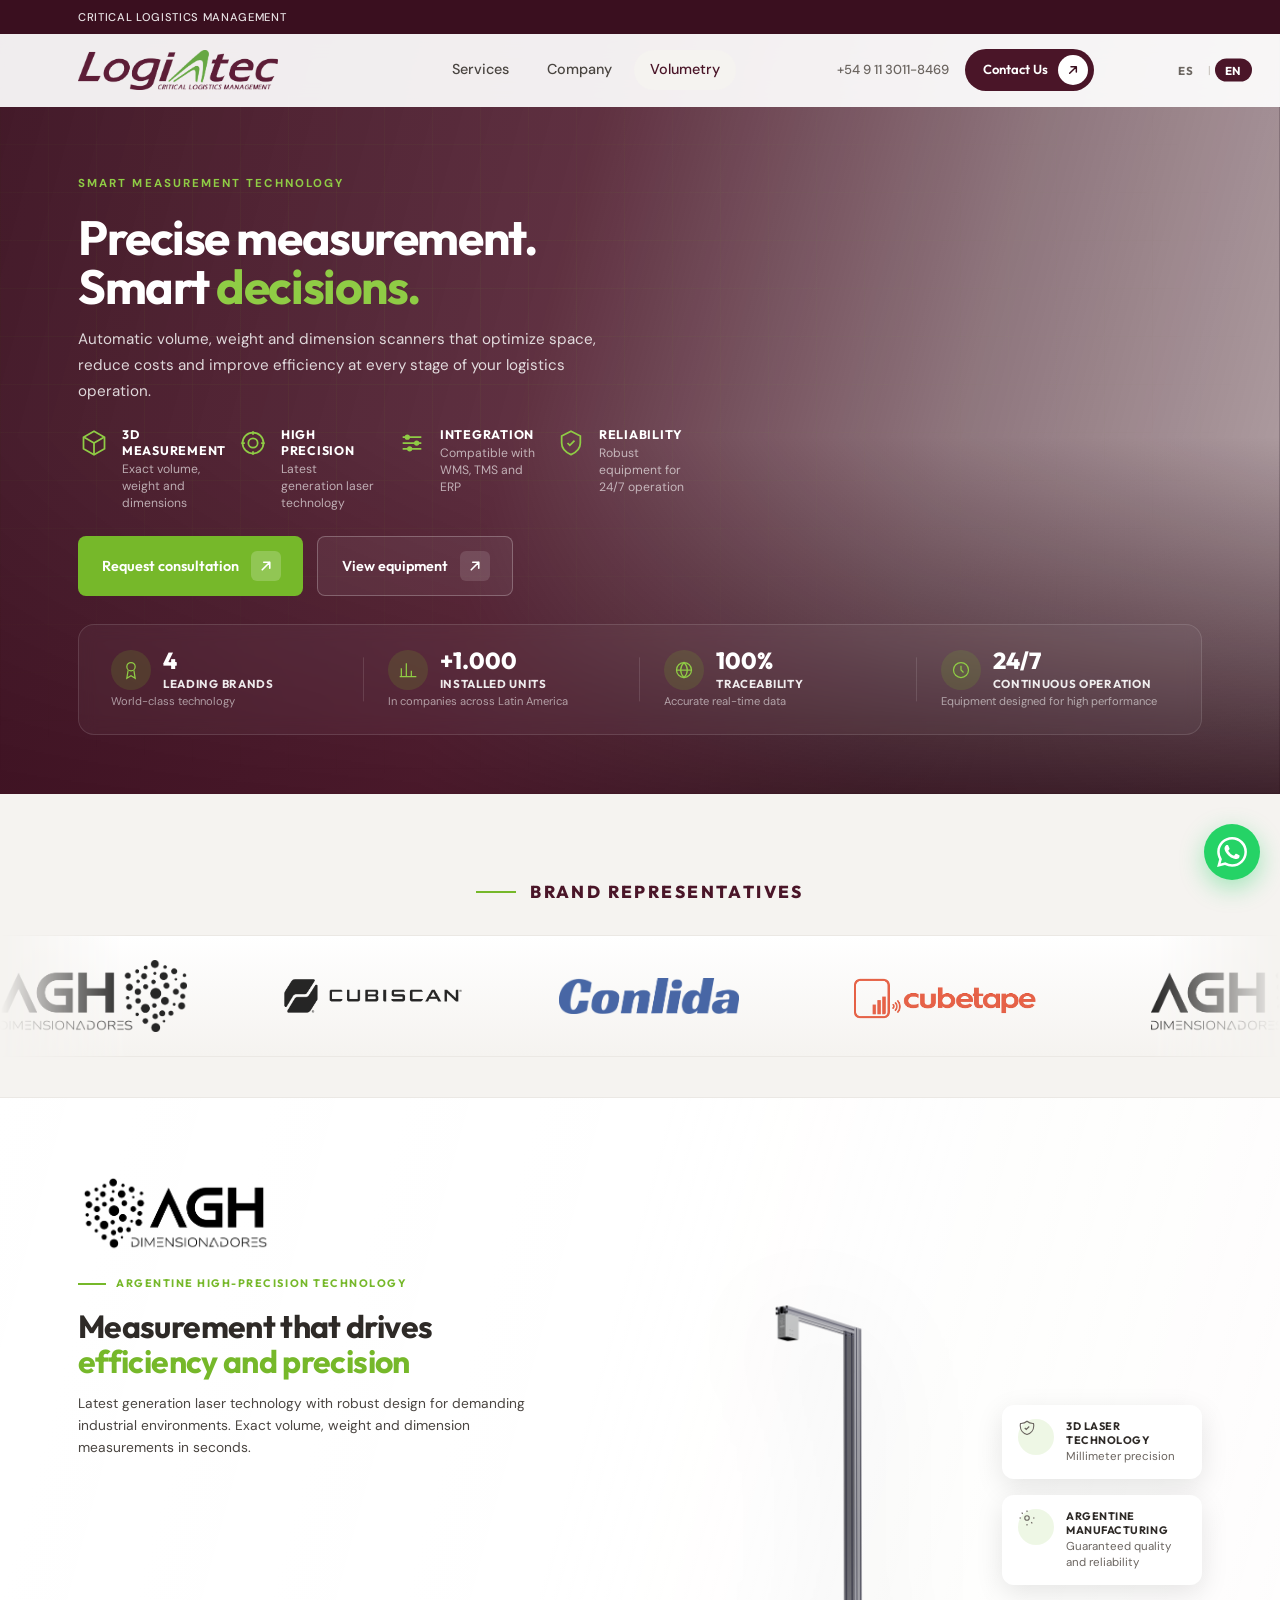
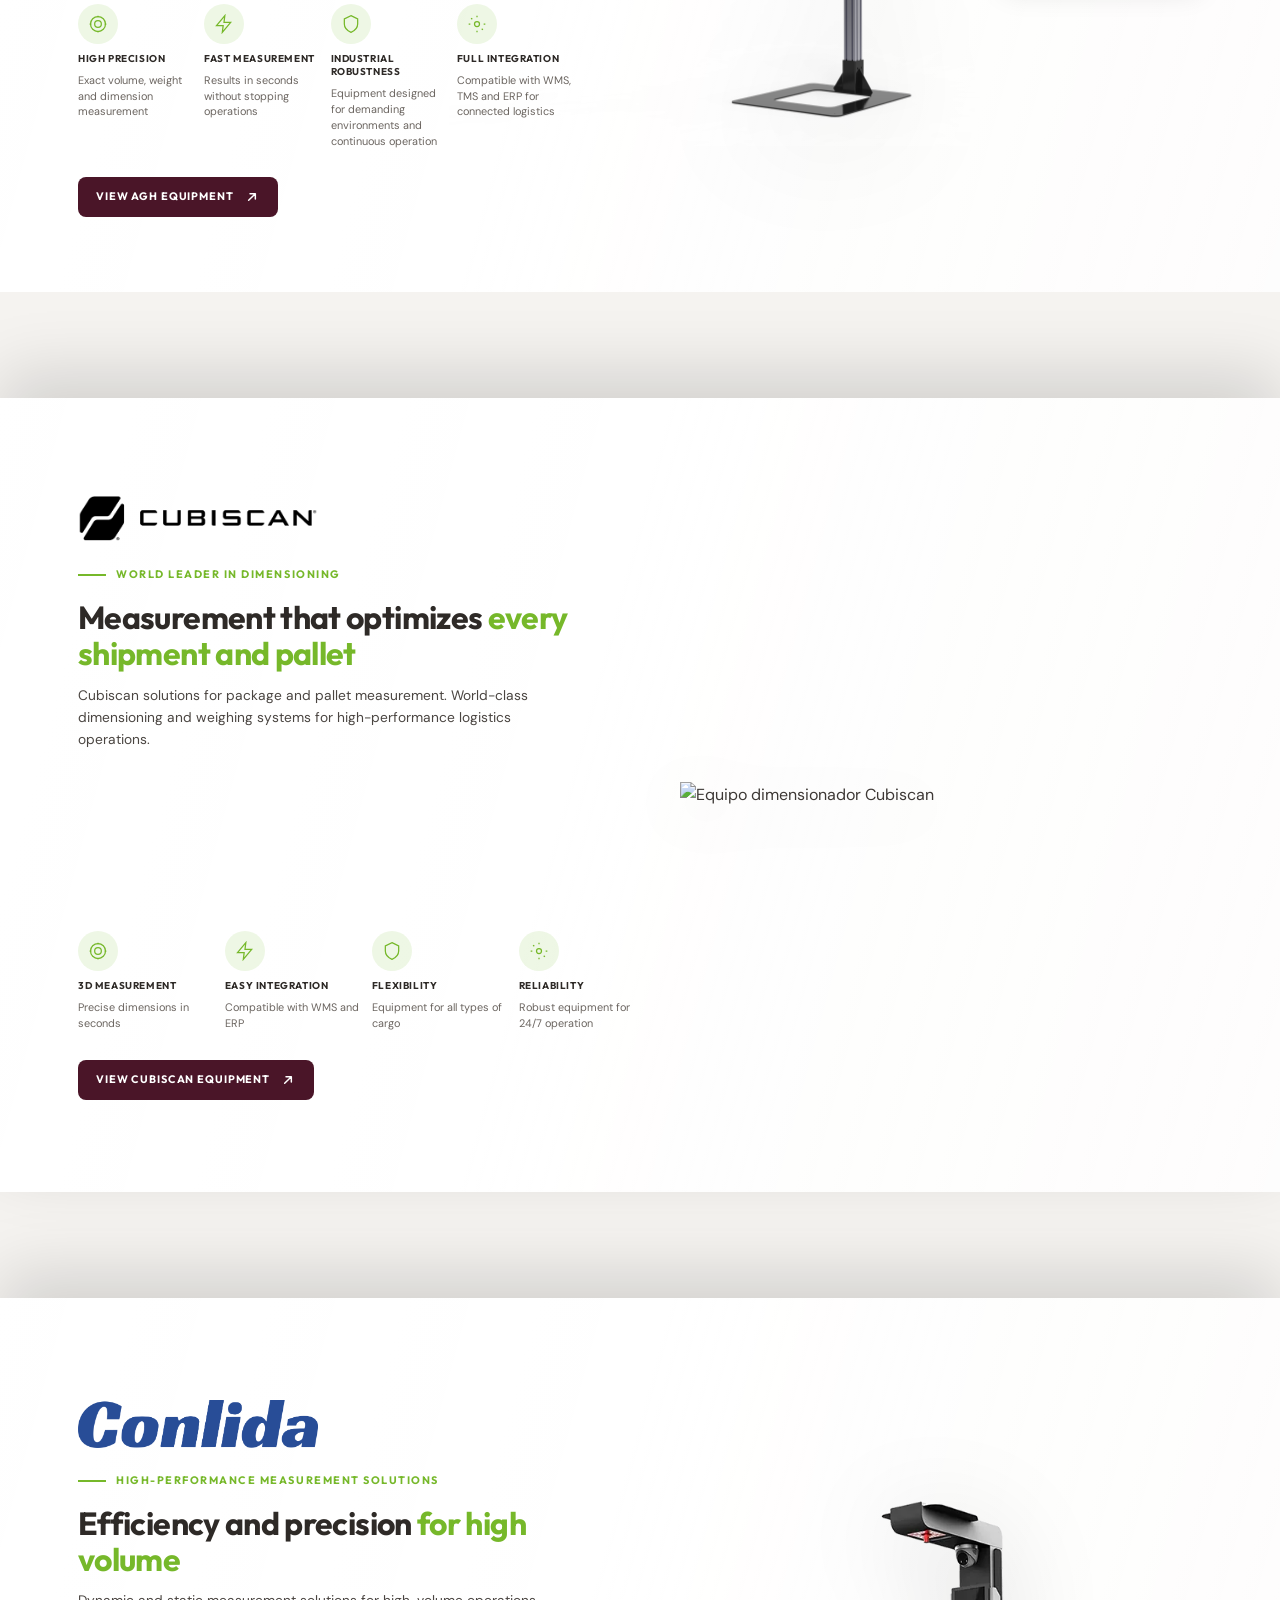
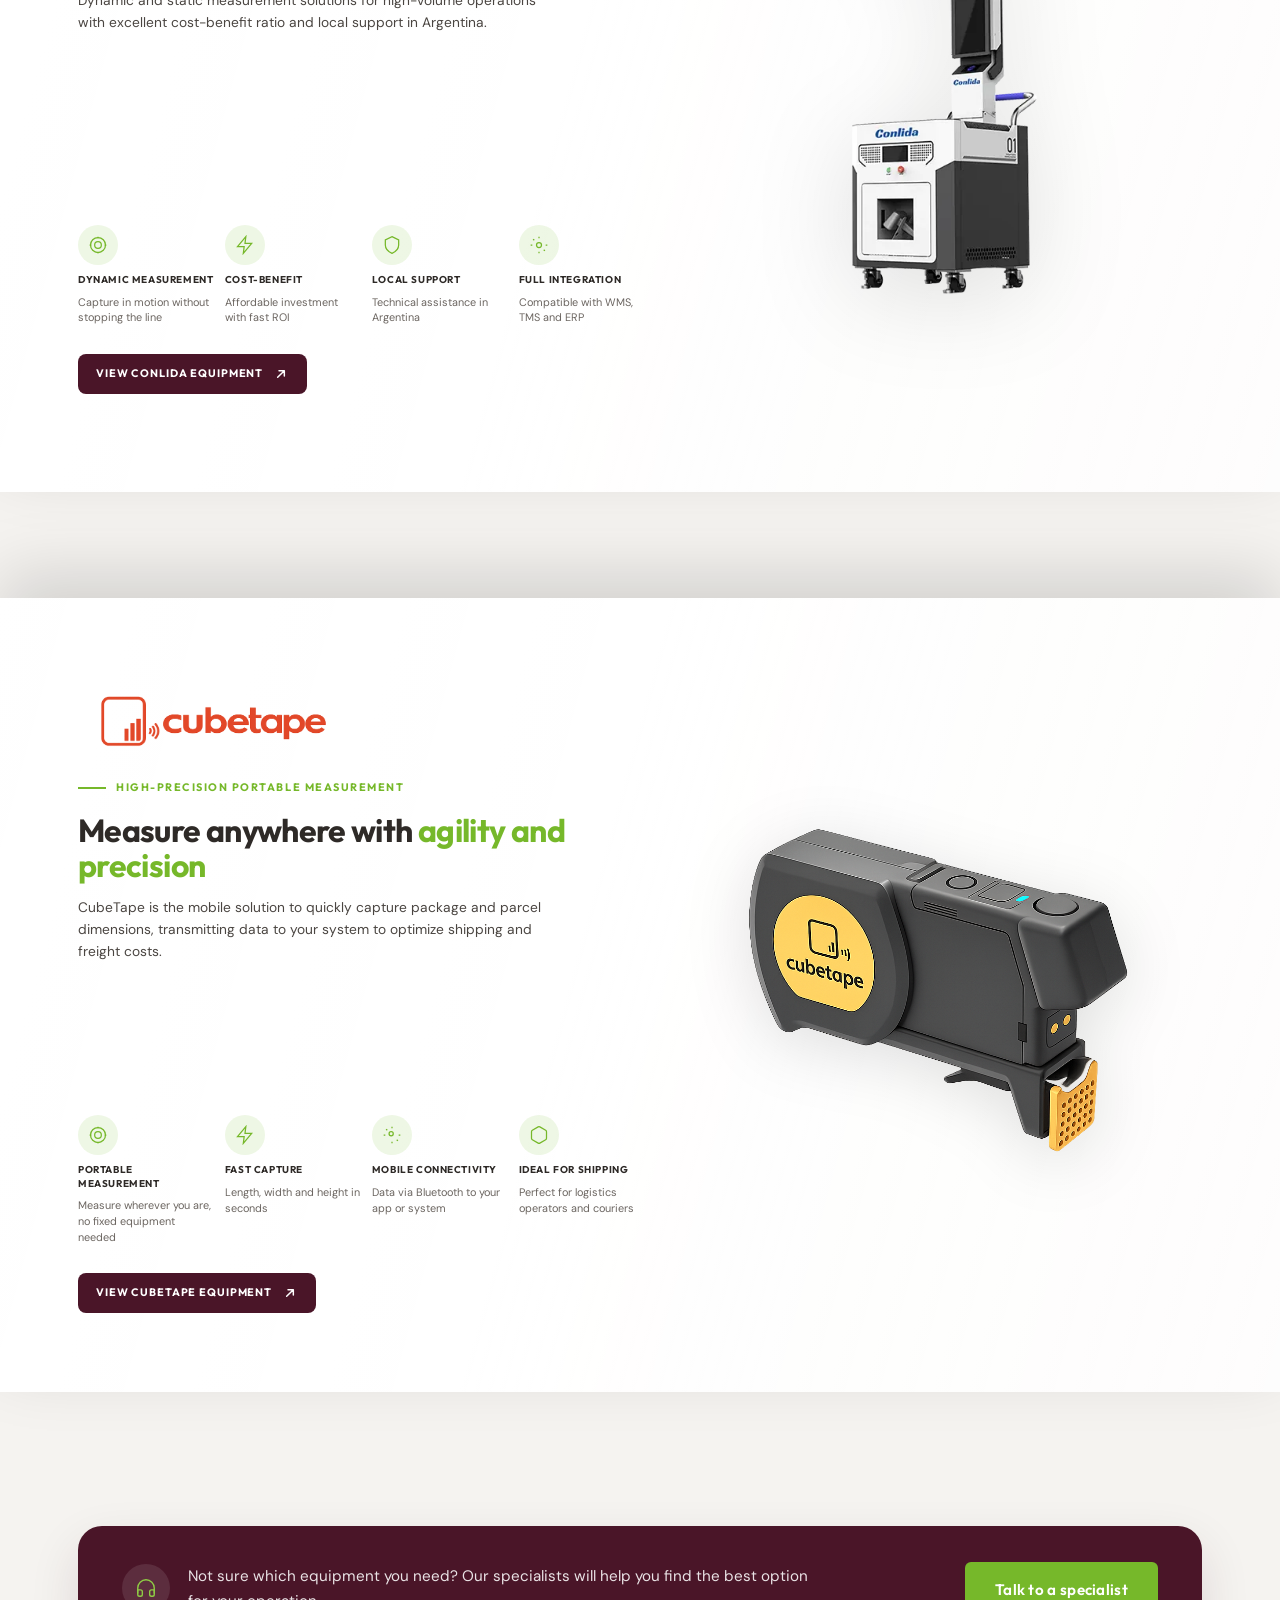
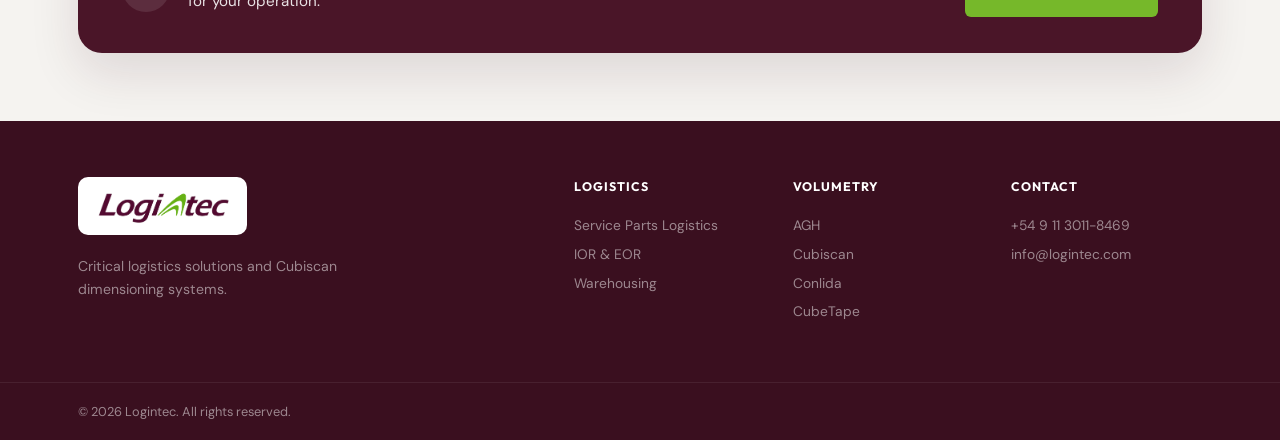
==== commit d9dc930c: "Cambio de numero de celular" ====
--- a/dimensionadores.html
+++ b/dimensionadores.html
@@ -35,7 +35,7 @@
       </nav>
 
       <div class="header__actions">
-        <a href="tel:+541120938009" class="header__phone">(011) 2093-8009</a>
+        <a href="tel:+5491130118469" class="header__phone">+54 9 11 3011-8469</a>
         <a href="index.html#contacto" class="hero-pill-btn hero-pill-btn--sm header__pill">
           <span data-i18n="nav.contact">Contáctenos</span>
           <span class="hero-pill-btn__icon" aria-hidden="true">
@@ -473,7 +473,7 @@
         </div>
         <div>
           <h4 data-i18n="footer.contact">Contacto</h4>
-          <a href="tel:+541120938009">(011) 2093-8009</a>
+          <a href="tel:+5491130118469">+54 9 11 3011-8469</a>
           <a href="mailto:info@logintec.com">info@logintec.com</a>
         </div>
       </div>
--- a/css/styles.css
+++ b/css/styles.css
@@ -1602,6 +1602,15 @@
 }
 
 .form-group textarea { resize: vertical; min-height: 110px; }
+
+.form-recaptcha {
+  margin-bottom: 18px;
+  min-height: 78px;
+}
+
+.form-recaptcha .g-recaptcha {
+  transform-origin: left center;
+}
 
 .form-honey {
   position: absolute;
@@ -3859,6 +3868,7 @@
   justify-content: center;
   padding: 28px 24px 34px;
   overflow: hidden;
+  cursor: pointer;
 }
 
 .eq-card__media img {
@@ -3893,29 +3903,44 @@
   opacity: 1;
 }
 
-.eq-card__dots {
+.eq-card__nav {
   position: absolute;
-  left: 0;
-  right: 0;
-  bottom: 10px;
-  display: flex;
+  inset: 0;
+  z-index: 2;
+  pointer-events: none;
+}
+
+.eq-card__arrow {
+  pointer-events: auto;
+  position: absolute;
+  top: 50%;
+  transform: translateY(-50%);
+  width: 34px;
+  height: 34px;
+  display: inline-flex;
+  align-items: center;
   justify-content: center;
-  gap: 6px;
-  z-index: 2;
-}
-
-.eq-card__dot {
-  width: 7px;
-  height: 7px;
-  border-radius: 50%;
-  background: var(--gray-300);
-  padding: 0;
+  border: 1px solid rgba(0, 0, 0, 0.08);
+  border-radius: 999px;
+  background: rgba(255, 255, 255, 0.92);
+  color: var(--burgundy-800, #5c1a2e);
+  box-shadow: 0 4px 14px rgba(0, 0, 0, 0.08);
+  cursor: pointer;
   transition: var(--transition);
 }
 
-.eq-card__dot.is-active,
-.eq-card__dot:hover {
-  background: var(--burgundy-800);
+.eq-card__arrow svg {
+  width: 16px;
+  height: 16px;
+}
+
+.eq-card__arrow--prev { left: 8px; }
+.eq-card__arrow--next { right: 8px; }
+
+.eq-card__arrow:hover {
+  background: var(--white);
+  border-color: rgba(118, 184, 42, 0.45);
+  color: var(--green-700, #5a8f1f);
 }
 
 .eq-card__media--placeholder {
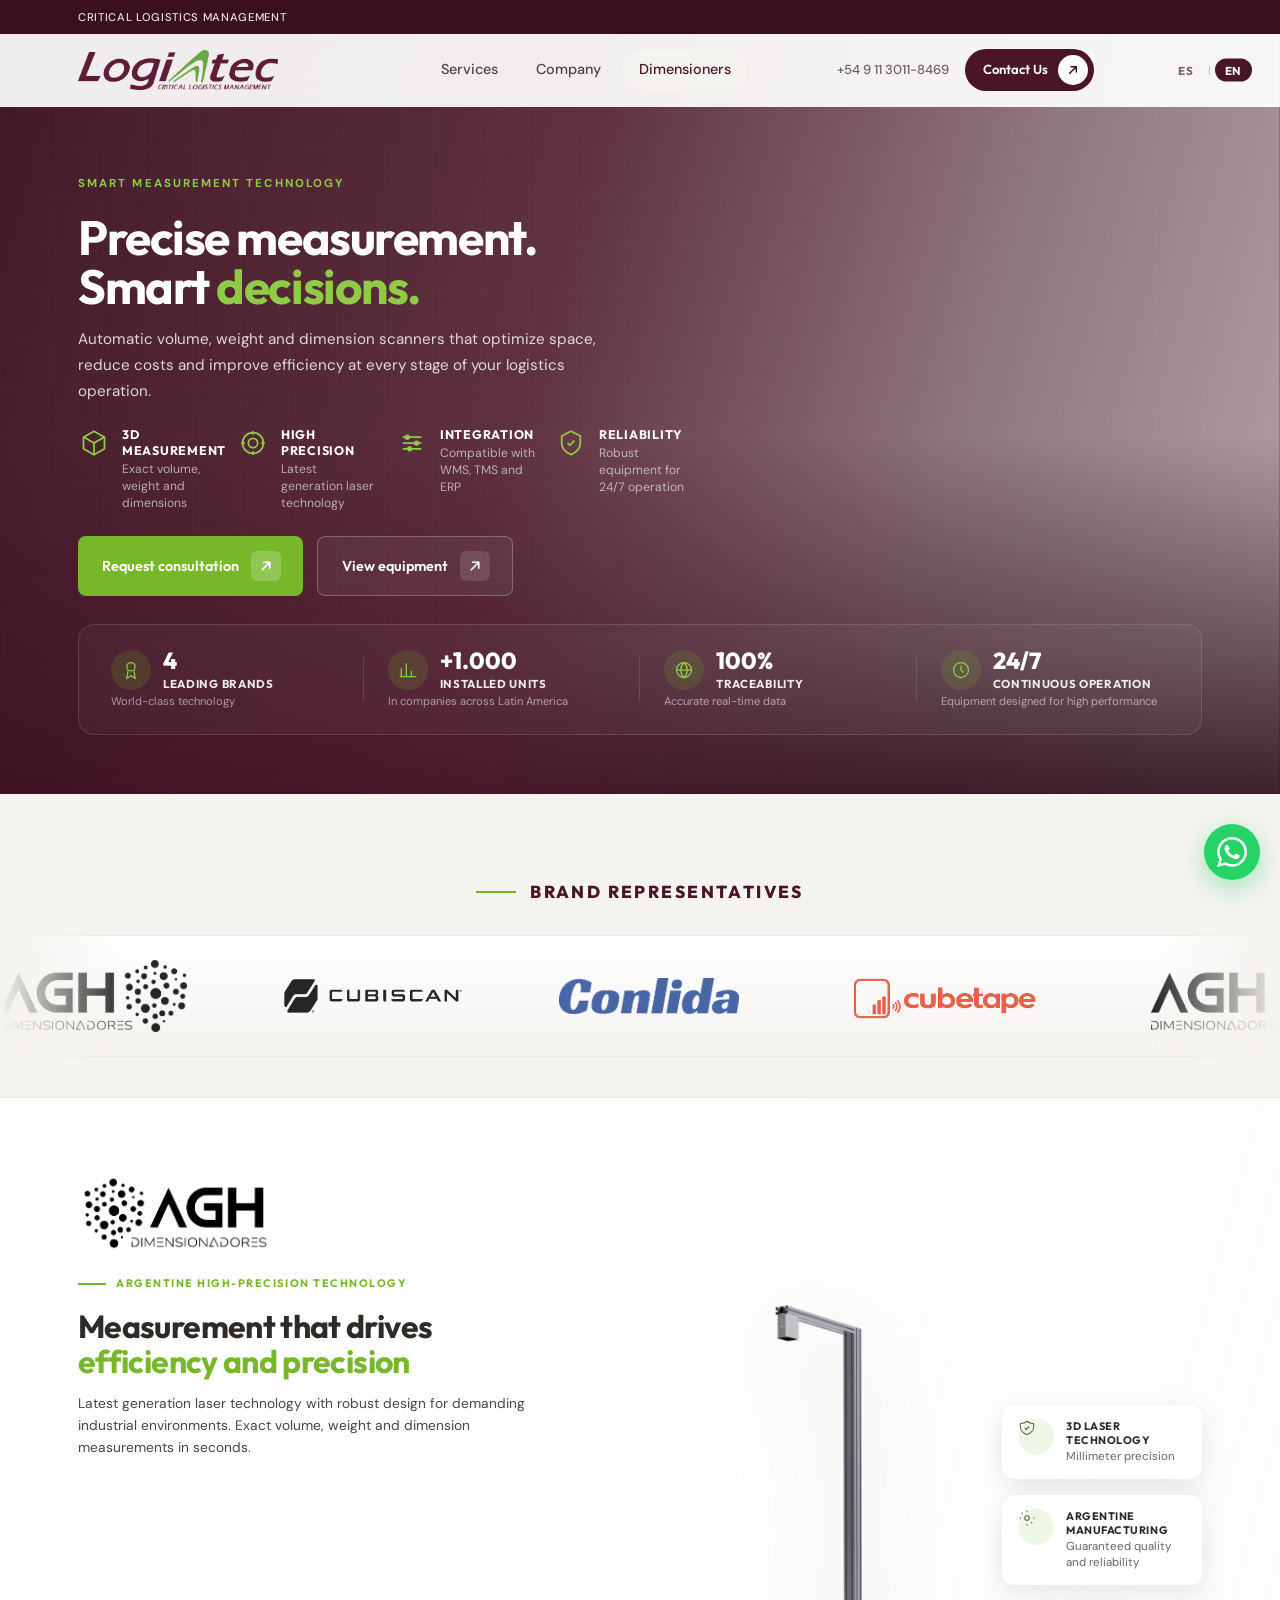
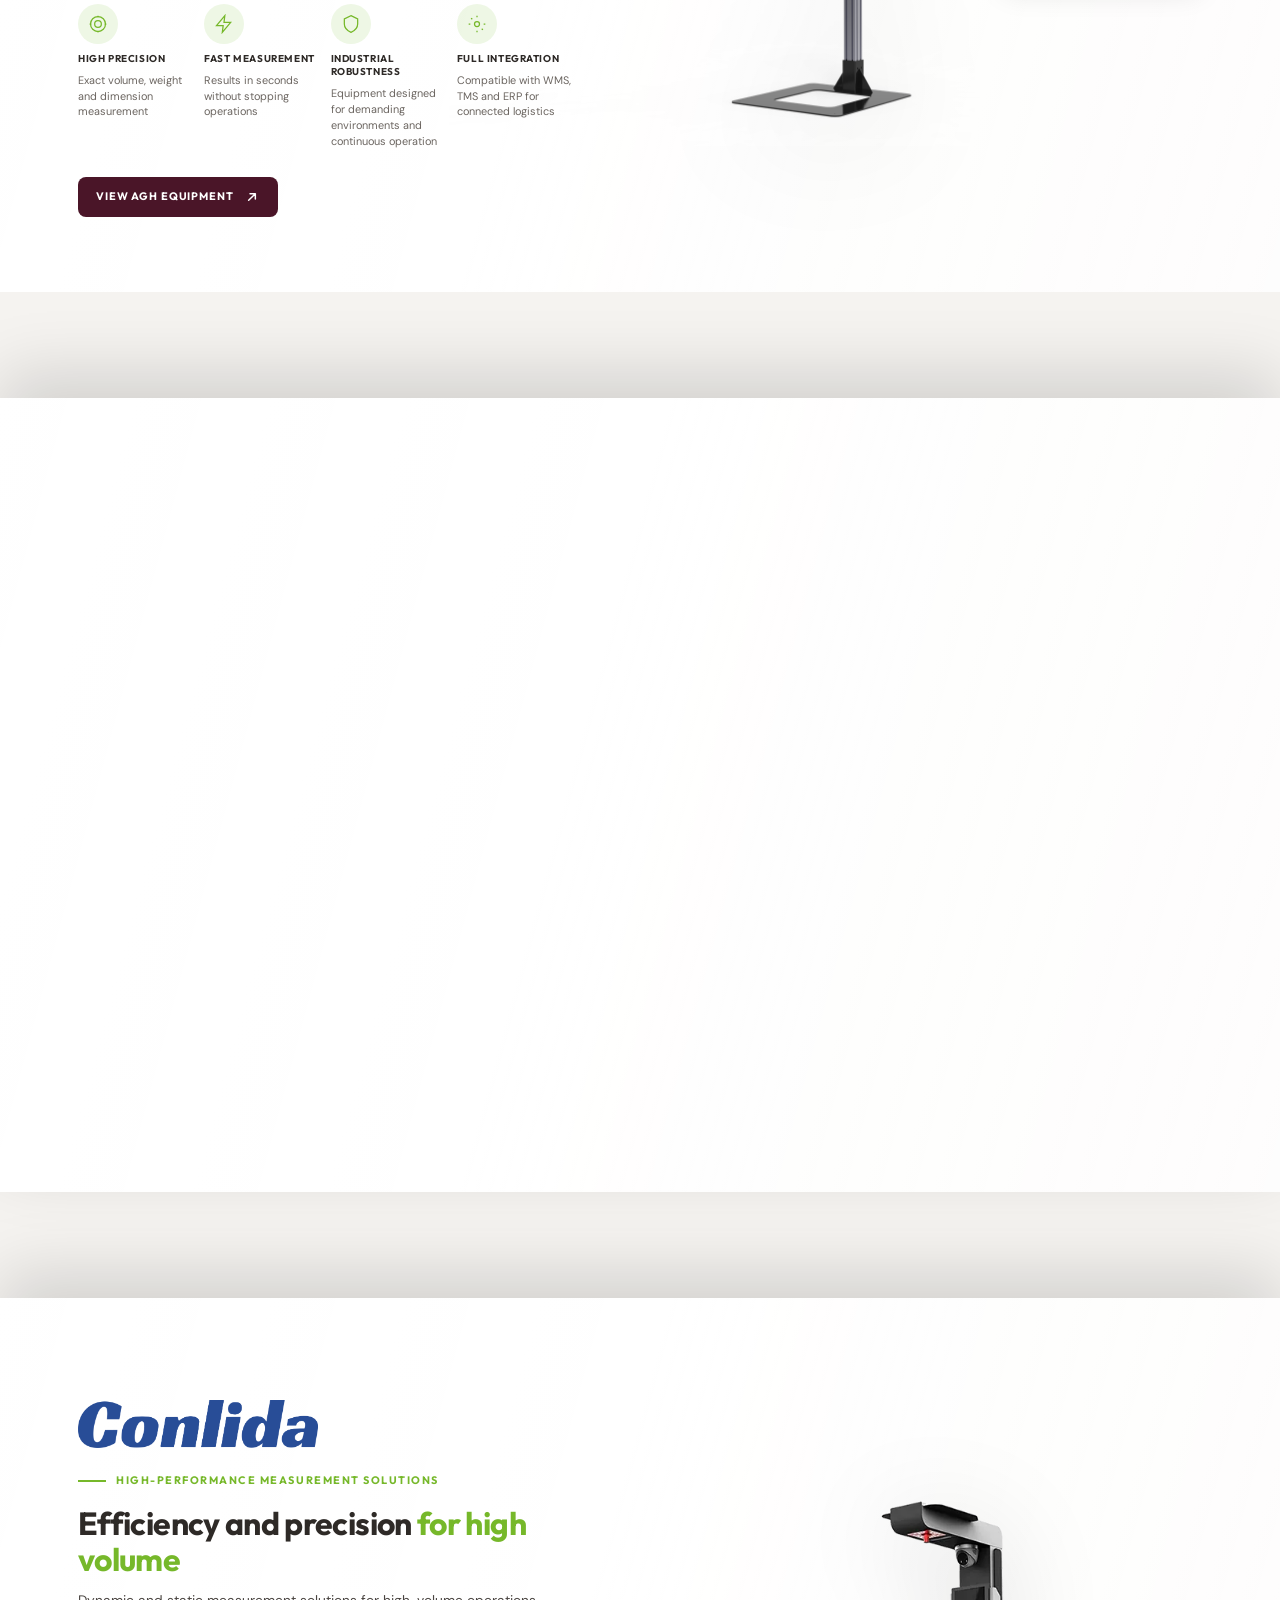
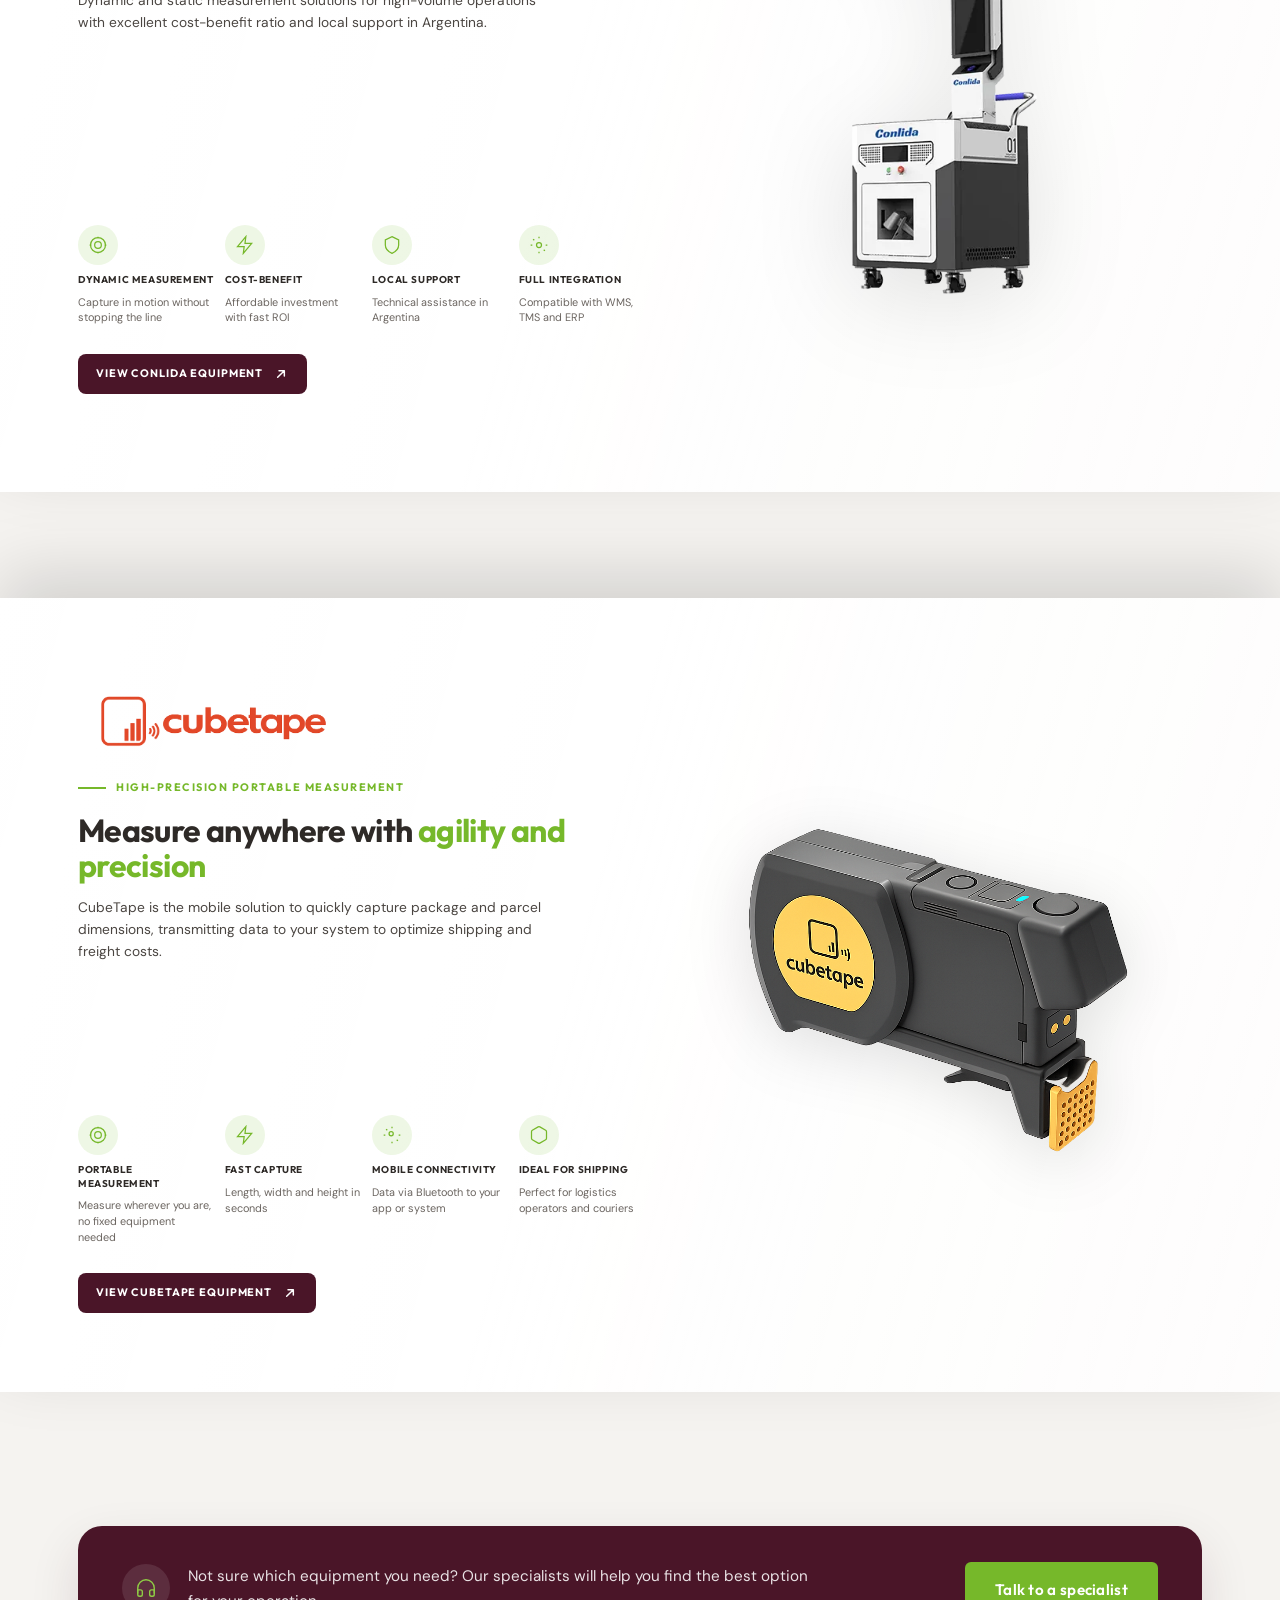
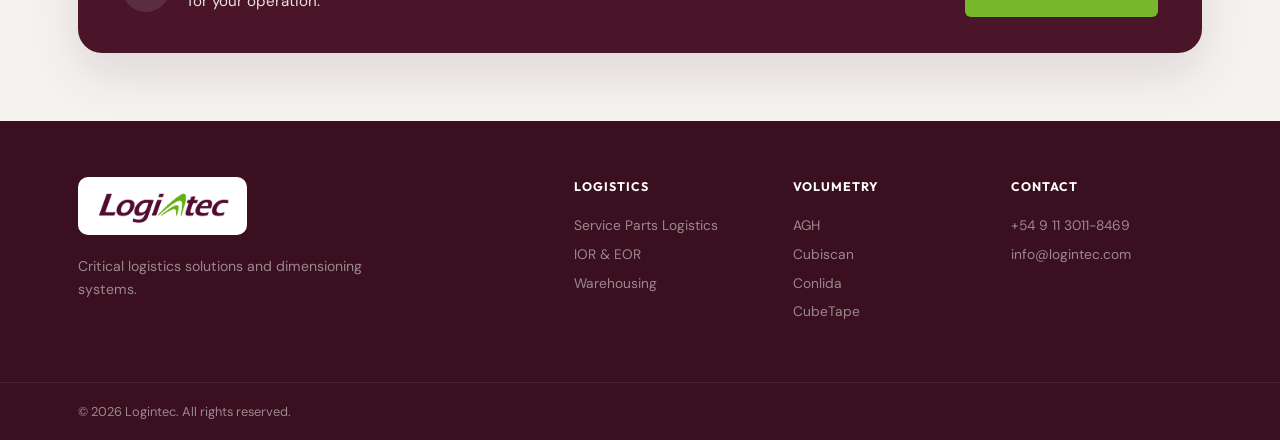
==== commit d878519d: "Correciones 1.1" ====
--- a/dimensionadores.html
+++ b/dimensionadores.html
@@ -30,7 +30,7 @@
       <nav class="nav" id="nav">
         <a href="index.html#logistica" data-i18n="nav.services">Servicios</a>
         <a href="empresa.html" data-i18n="nav.company">Empresa</a>
-        <a href="dimensionadores.html" class="nav__active" data-i18n="nav.volumetry">Volumetría</a>
+        <a href="dimensionadores.html" class="nav__active" data-i18n="nav.volumetry">Dimensionadores</a>
         <a href="index.html#contacto" class="nav__mobile-cta" data-i18n="nav.contact">Contáctenos</a>
       </nav>
 
@@ -455,7 +455,7 @@
         <a href="index.html" class="logo logo--footer">
           <img src="assets/logo.png" alt="Logintec" class="logo__img" width="180" height="48" loading="lazy" />
         </a>
-        <p data-i18n="footer.desc">Soluciones logísticas críticas y sistemas de dimensionamiento Cubiscan.</p>
+        <p data-i18n="footer.desc">Soluciones logísticas críticas y sistemas de dimensionamiento.</p>
       </div>
       <div class="footer__links">
         <div>
--- a/css/styles.css
+++ b/css/styles.css
@@ -409,10 +409,42 @@
   position: relative;
   min-height: 100vh;
   padding-top: var(--header-height);
-  background: var(--white);
+  background:
+    radial-gradient(ellipse 70% 55% at 18% 78%, rgba(118, 184, 42, 0.14), transparent 58%),
+    radial-gradient(ellipse 65% 50% at 86% 22%, rgba(90, 30, 49, 0.12), transparent 55%),
+    radial-gradient(ellipse 90% 70% at 50% 40%, rgba(255, 255, 255, 0.55), transparent 70%),
+    linear-gradient(165deg, #f3ebe7 0%, #efe6e1 38%, #eef2e6 72%, #e8ede2 100%);
   display: flex;
   flex-direction: column;
   overflow: hidden;
+}
+
+.hero::before {
+  content: '';
+  position: absolute;
+  inset: 0;
+  z-index: 0;
+  pointer-events: none;
+  background-image:
+    linear-gradient(rgba(90, 30, 49, 0.035) 1px, transparent 1px),
+    linear-gradient(90deg, rgba(90, 30, 49, 0.035) 1px, transparent 1px);
+  background-size: 56px 56px;
+  mask-image: radial-gradient(ellipse 75% 65% at 50% 45%, #000 20%, transparent 75%);
+  -webkit-mask-image: radial-gradient(ellipse 75% 65% at 50% 45%, #000 20%, transparent 75%);
+  opacity: 0.7;
+}
+
+.hero::after {
+  content: '';
+  position: absolute;
+  left: 50%;
+  top: 42%;
+  z-index: 0;
+  width: min(70vw, 760px);
+  height: min(52vh, 420px);
+  transform: translate(-50%, -50%);
+  pointer-events: none;
+  background: radial-gradient(ellipse at center, rgba(255, 252, 248, 0.72), transparent 68%);
 }
 
 .hero__media {
@@ -630,9 +662,37 @@
   border-radius: 1px;
 }
 
-.section__label--accent { color: var(--green-400); }
+.section__label--accent {
+  color: var(--burgundy-600);
+}
+
 .section__label--accent::before,
-.section__label--accent::after { background: var(--green-400); }
+.section__label--accent::after {
+  background: var(--green-500);
+}
+
+.cubiscan-label {
+  display: inline-flex;
+  align-items: center;
+  gap: 10px;
+  font-size: 0.7rem;
+  font-weight: 700;
+  letter-spacing: 0.14em;
+  text-transform: uppercase;
+  color: var(--burgundy-600);
+  margin-bottom: 14px;
+}
+
+.cubiscan-label::before,
+.cubiscan-label::after {
+  content: '';
+  width: 24px;
+  height: 2px;
+  background: var(--green-500);
+  border-radius: 1px;
+  margin: 0;
+  letter-spacing: 0;
+}
 
 .section__header h2 {
   font-family: var(--font-display);
@@ -674,10 +734,14 @@
 
 .service-card {
   position: relative;
+  display: flex;
+  flex-direction: column;
+  height: 100%;
   background: var(--white);
   border-radius: var(--radius-lg);
   padding: 32px 28px 28px;
   border: 1px solid var(--gray-100);
+  color: var(--text);
   transition: var(--transition);
   overflow: hidden;
 }
@@ -694,18 +758,14 @@
 .service-card:hover {
   transform: translateY(-4px);
   box-shadow: var(--shadow-md);
-  border-color: transparent;
-}
-
-.service-card:hover::before { background: var(--green-500); }
-
-.service-card--featured {
   background: var(--burgundy-800);
   color: var(--white);
   border-color: transparent;
 }
 
-.service-card--featured::before { background: var(--green-500); }
+.service-card:hover::before {
+  background: var(--green-500);
+}
 
 .service-card__number {
   position: absolute;
@@ -716,6 +776,11 @@
   font-weight: 800;
   color: var(--gray-100);
   line-height: 1;
+  transition: var(--transition);
+}
+
+.service-card:hover .service-card__number {
+  color: rgba(255, 255, 255, 0.12);
 }
 
 .service-card__icon-wrap {
@@ -728,6 +793,12 @@
   border-radius: var(--radius-md);
   color: var(--burgundy-700);
   margin-bottom: 20px;
+  transition: var(--transition);
+}
+
+.service-card:hover .service-card__icon-wrap {
+  background: rgba(118, 184, 42, 0.15);
+  color: var(--green-300);
 }
 
 .service-card__icon-wrap svg { width: 26px; height: 26px; }
@@ -739,6 +810,11 @@
   color: var(--burgundy-900);
   margin-bottom: 10px;
   letter-spacing: -0.01em;
+  transition: var(--transition);
+}
+
+.service-card:hover h3 {
+  color: #ffffff;
 }
 
 .service-card p {
@@ -746,12 +822,18 @@
   color: var(--gray-500);
   line-height: 1.65;
   margin-bottom: 18px;
+  transition: var(--transition);
+}
+
+.service-card:hover p {
+  color: rgba(255, 255, 255, 0.88);
 }
 
 .service-card__tags {
   display: flex;
   flex-wrap: wrap;
   gap: 6px;
+  margin-bottom: 16px;
 }
 
 .service-card__tags li {
@@ -764,48 +846,30 @@
   color: var(--burgundy-700);
   border-radius: 100px;
   border: 1px solid rgba(118, 184, 42, 0.2);
-}
-
-.service-card--featured .service-card__number {
-  color: rgba(255, 255, 255, 0.12);
-}
-
-.service-card--featured h3 {
-  color: #ffffff;
-}
-
-.service-card--featured p {
-  color: rgba(255, 255, 255, 0.88);
-}
-
-.service-card--featured .service-card__icon-wrap {
-  background: rgba(118, 184, 42, 0.15);
+  transition: var(--transition);
+}
+
+.service-card:hover .service-card__tags li {
+  background: rgba(255, 255, 255, 0.1);
   color: var(--green-300);
-}
-
-.service-card--ior {
-  overflow: visible;
-  z-index: 1;
-  cursor: pointer;
-}
-
-.service-card--ior:hover,
-.service-card--ior:focus-within {
-  z-index: 8;
-  transform: none;
-  box-shadow: none;
-  border-color: transparent;
+  border-color: rgba(118, 184, 42, 0.25);
 }
 
 .service-card__more {
   display: inline-flex;
   align-items: center;
   gap: 6px;
+  margin-top: auto;
+  padding: 0;
   font-size: 0.72rem;
   font-weight: 700;
   letter-spacing: 0.06em;
   text-transform: uppercase;
   color: var(--green-500);
+  background: none;
+  border: none;
+  cursor: pointer;
+  transition: var(--transition);
 }
 
 .service-card__more::after {
@@ -818,96 +882,8 @@
   opacity: 0.7;
 }
 
-.service-card__detail {
-  position: absolute;
-  inset: 0;
-  width: auto;
-  height: auto;
-  min-height: 100%;
-  opacity: 0;
-  visibility: hidden;
-  pointer-events: none;
-  transform: scale(0.98);
-  transition: opacity 0.2s var(--ease), transform 0.2s var(--ease), visibility 0.2s;
-  z-index: 20;
-}
-
-.service-card--ior:hover .service-card__detail,
-.service-card--ior:focus-within .service-card__detail {
-  opacity: 1;
-  visibility: visible;
-  pointer-events: auto;
-  transform: scale(1);
-}
-
-.service-card__detail-inner {
-  background: var(--white);
-  border: 1px solid var(--gray-100);
-  border-radius: var(--radius-lg);
-  box-shadow: var(--shadow-lg);
-  padding: 22px 20px 20px;
-  min-height: 100%;
-  overflow: visible;
-}
-
-.service-card__detail-title {
-  display: block;
-  font-family: var(--font-display);
-  font-size: 0.98rem;
-  font-weight: 700;
-  color: var(--burgundy-900);
-  letter-spacing: -0.01em;
-  margin-bottom: 10px;
-  padding-bottom: 8px;
-  border-bottom: 2px solid var(--green-500);
-  line-height: 1.25;
-}
-
-.service-card__detail-inner p {
-  font-size: 0.78rem;
-  line-height: 1.45;
-  color: var(--gray-600);
-  margin-bottom: 8px;
-}
-
-.service-card__detail-inner p:last-of-type {
-  margin-bottom: 8px;
-}
-
-.service-card__detail-inner ul {
-  display: flex;
-  flex-direction: column;
-  gap: 6px;
-  padding-left: 1em;
-  margin: 0;
-}
-
-.service-card__detail-inner li {
-  font-size: 0.76rem;
-  line-height: 1.4;
-  color: var(--gray-600);
-  list-style: disc;
-}
-
-@media (max-width: 1024px) {
-  .service-card__detail {
-    left: 0;
-    right: 0;
-    width: auto;
-    transform: scale(0.99);
-  }
-
-  .service-card--ior:hover .service-card__detail,
-  .service-card--ior:focus-within .service-card__detail {
-    transform: scale(1);
-  }
-}
-}
-
-.service-card--featured .service-card__tags li {
-  background: rgba(255, 255, 255, 0.1);
+.service-card:hover .service-card__more {
   color: var(--green-300);
-  border-color: rgba(118, 184, 42, 0.25);
 }
 
 .features-bar {
@@ -1013,24 +989,6 @@
   padding-bottom: clamp(8px, 1.5vw, 24px);
 }
 
-.cubiscan-label {
-  display: inline-block;
-  font-family: var(--font-display);
-  font-size: 0.74rem;
-  font-weight: 700;
-  letter-spacing: 0.18em;
-  text-transform: uppercase;
-  color: var(--green-500);
-  margin-bottom: 20px;
-}
-
-.cubiscan-label::before,
-.cubiscan-label::after {
-  content: '—';
-  margin: 0 0.5em;
-  letter-spacing: 0;
-}
-
 .cubiscan-title {
   font-family: var(--font-display);
   font-size: clamp(2.05rem, 3.4vw, 3rem);
@@ -2007,6 +1965,10 @@
   margin-bottom: 18px;
 }
 
+.welcome-card__line--burgundy {
+  background: var(--burgundy-700);
+}
+
 .welcome-card h3 {
   font-family: var(--font-display);
   font-size: clamp(1.25rem, 2vw, 1.65rem);
@@ -2156,11 +2118,6 @@
 
 .service-card.anim-in.is-in:hover {
   transform: translateY(-4px);
-}
-
-.service-card--ior.anim-in.is-in:hover,
-.service-card--ior.anim-in.is-in:focus-within {
-  transform: none;
 }
 
 @media (prefers-reduced-motion: reduce) {
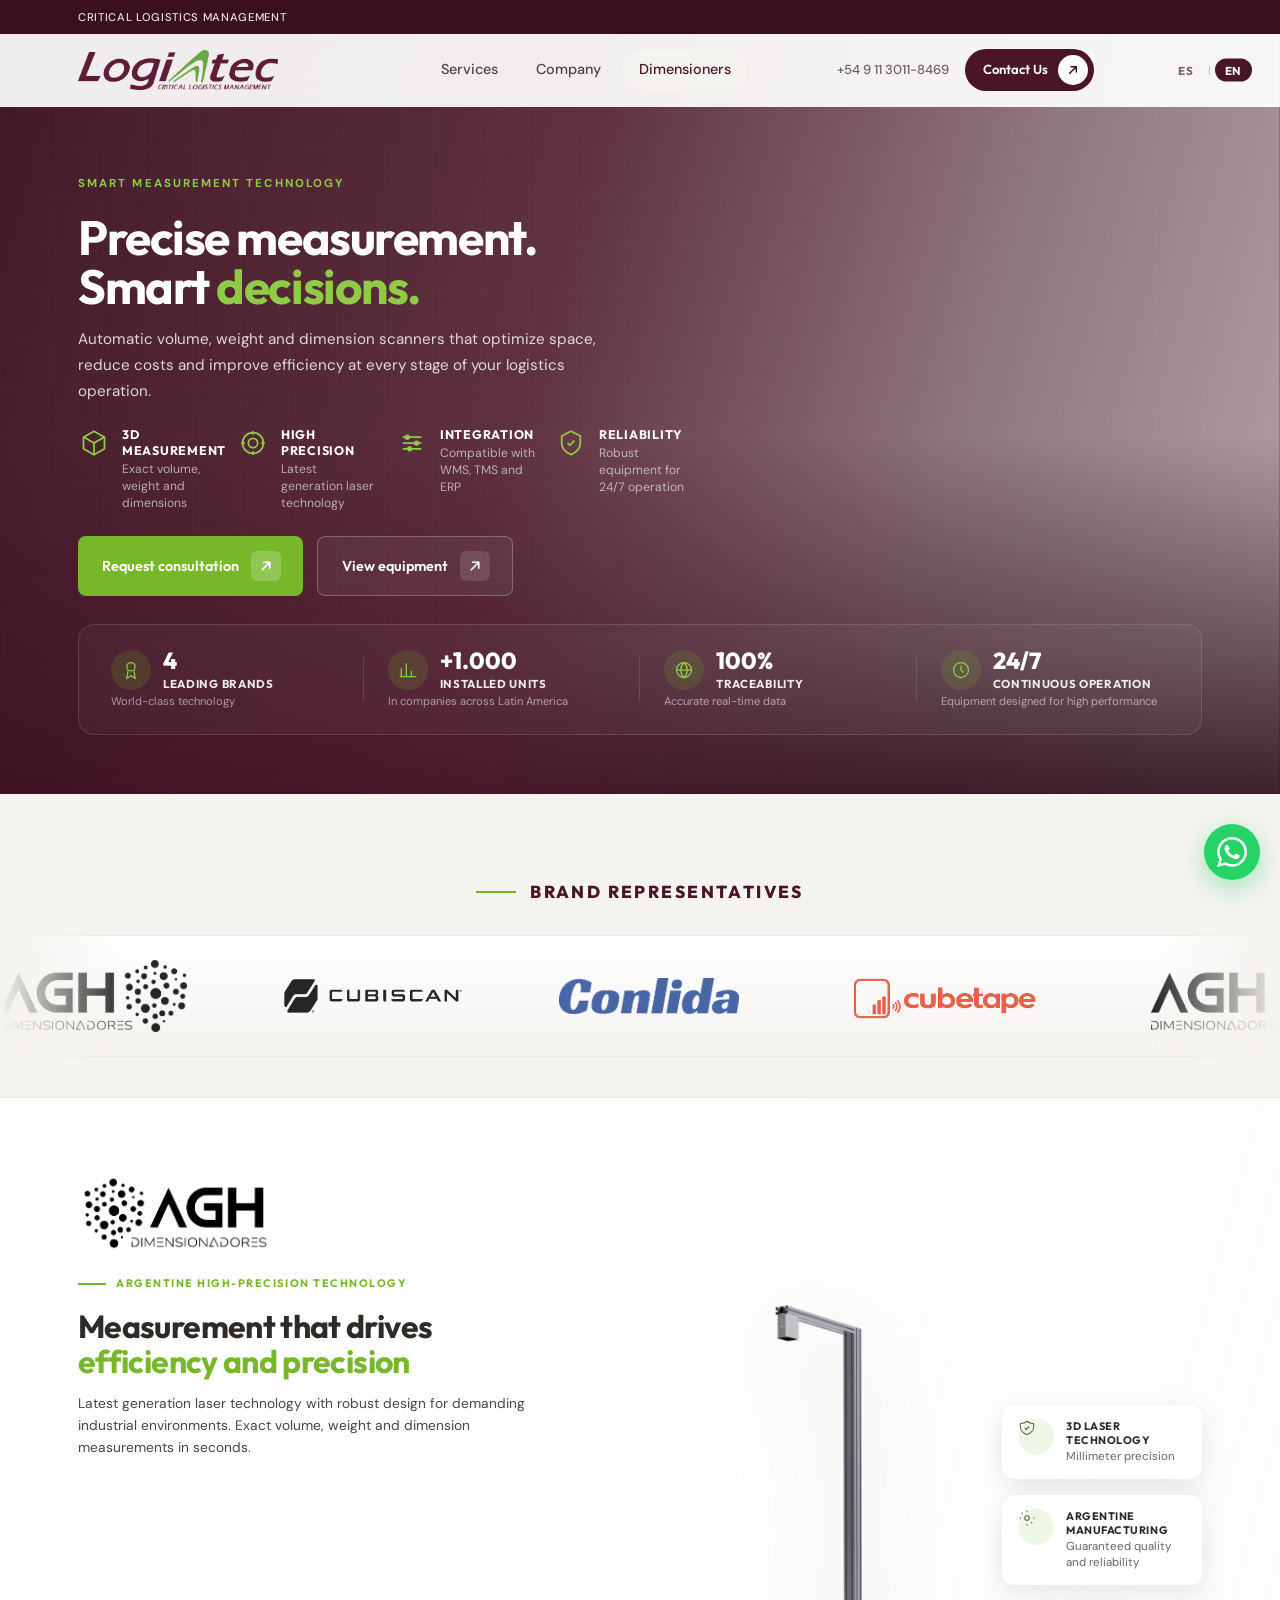
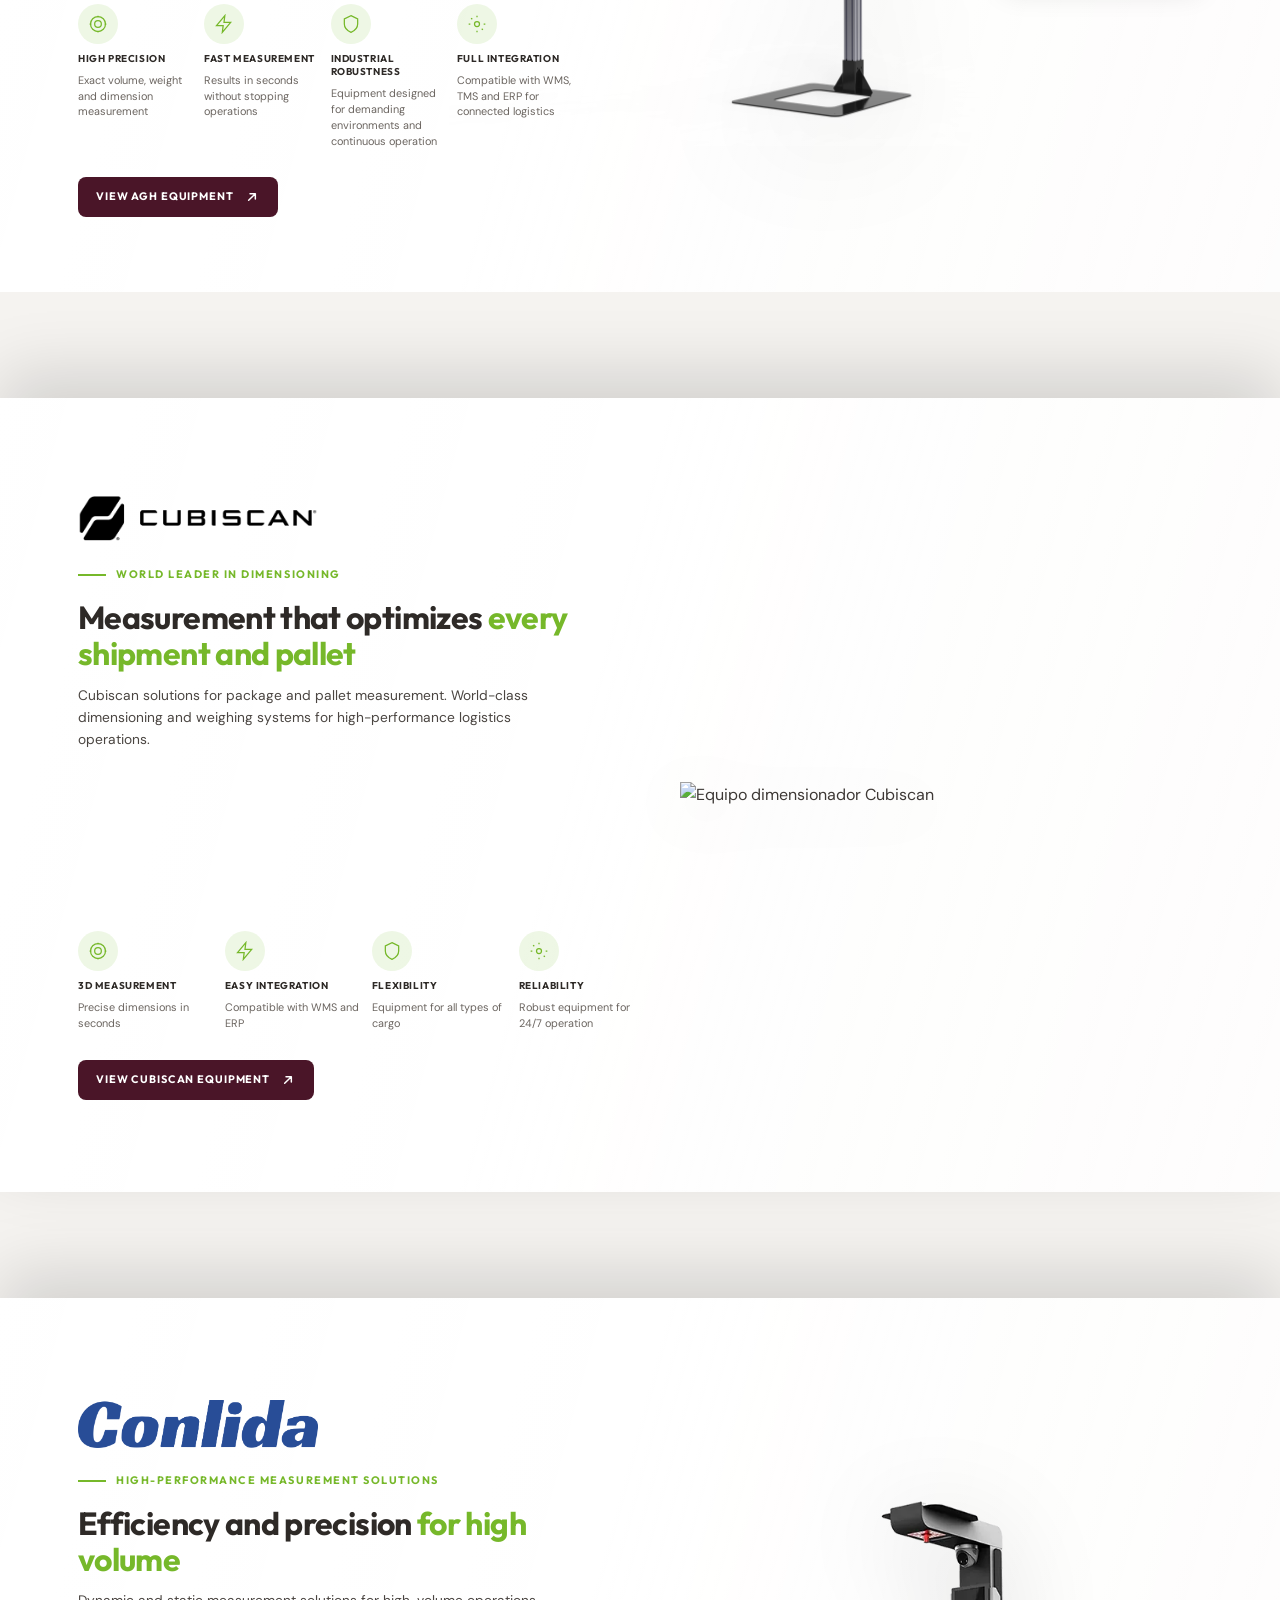
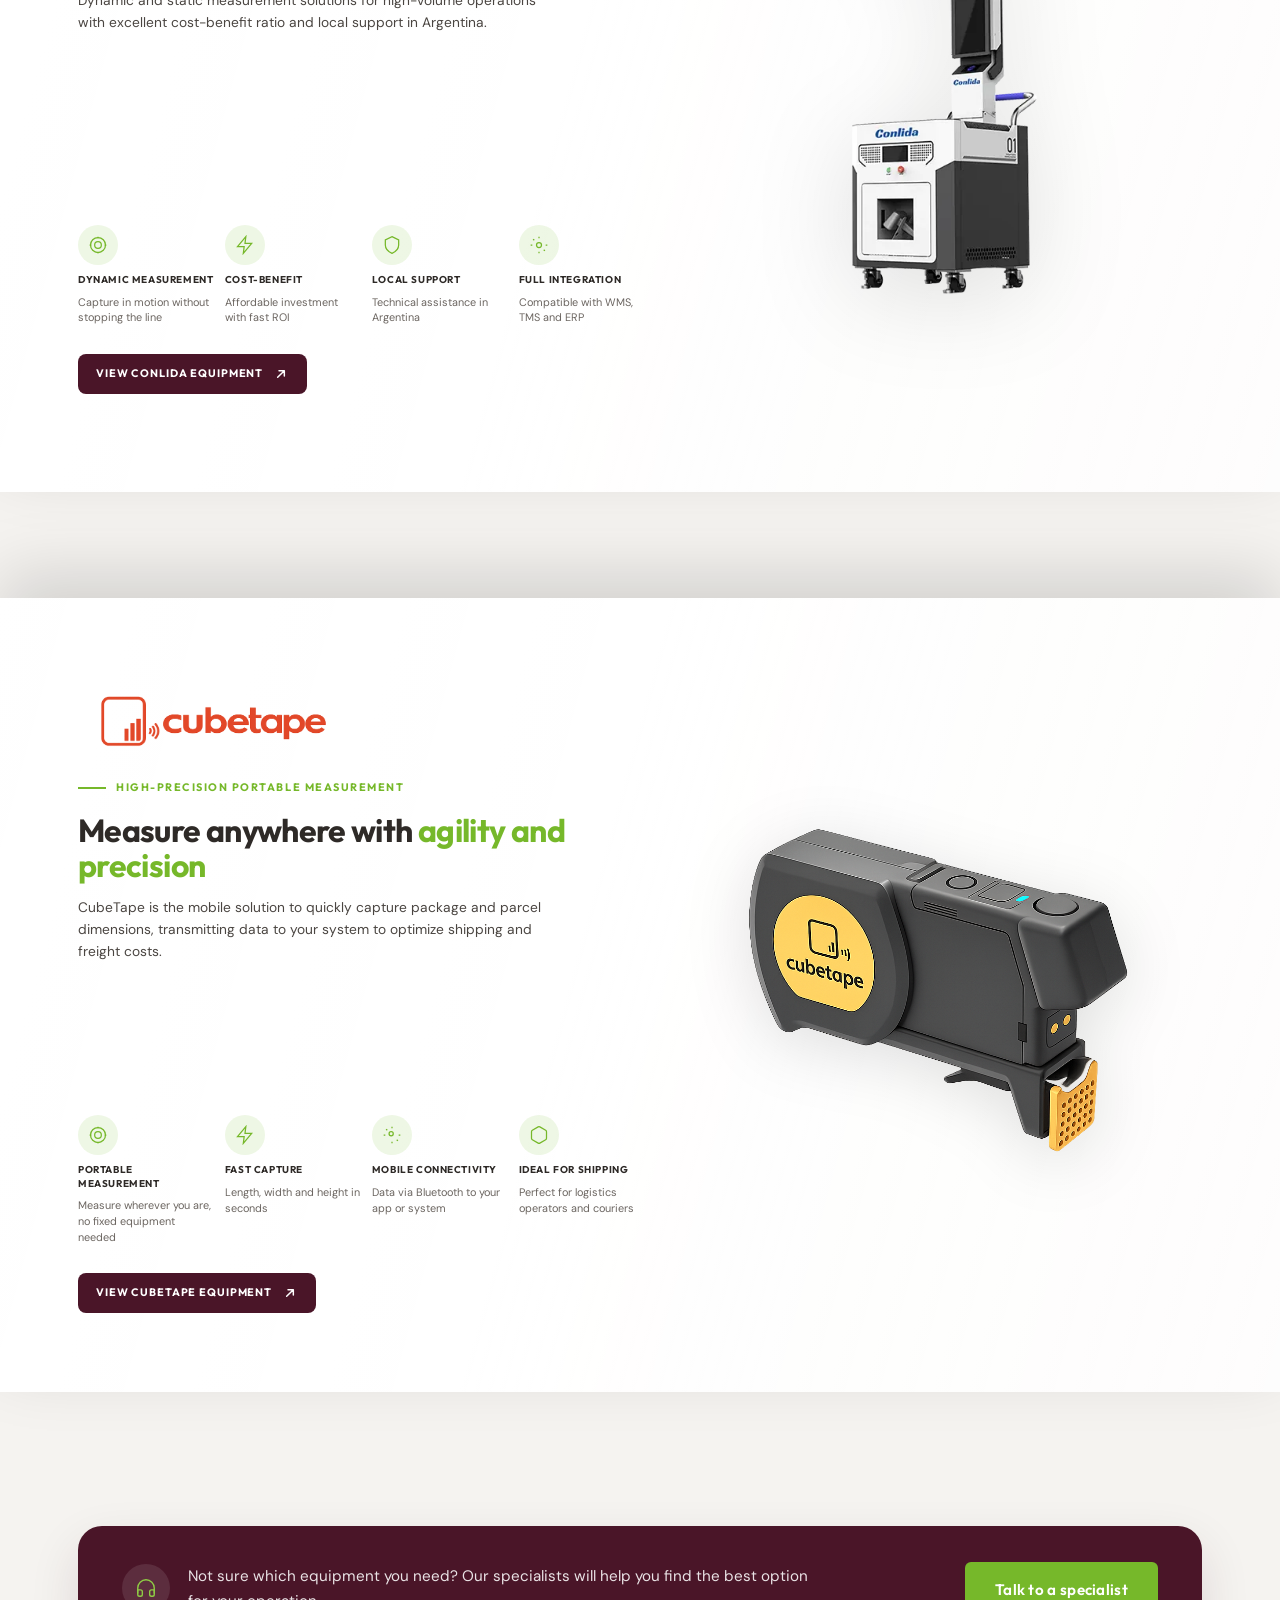
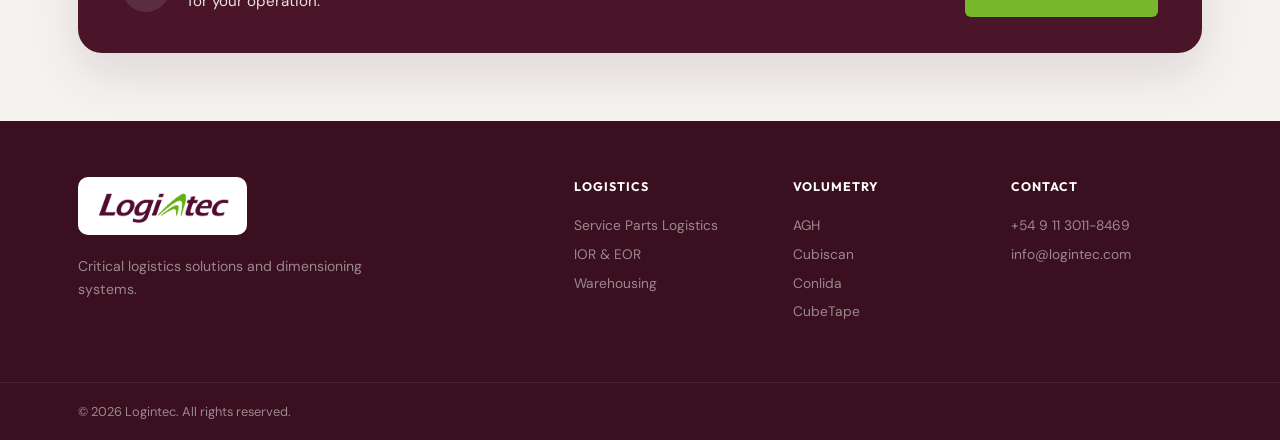
==== commit 77c8d7da: "Cambios 1.1" ====
--- a/dimensionadores.html
+++ b/dimensionadores.html
@@ -28,7 +28,7 @@
       </a>
 
       <nav class="nav" id="nav">
-        <a href="index.html#logistica" data-i18n="nav.services">Servicios</a>
+        <a href="servicios.html" data-i18n="nav.services">Servicios</a>
         <a href="empresa.html" data-i18n="nav.company">Empresa</a>
         <a href="dimensionadores.html" class="nav__active" data-i18n="nav.volumetry">Dimensionadores</a>
         <a href="index.html#contacto" class="nav__mobile-cta" data-i18n="nav.contact">Contáctenos</a>
@@ -460,9 +460,9 @@
       <div class="footer__links">
         <div>
           <h4 data-i18n="footer.logistics">Logística</h4>
-          <a href="index.html#logistica">Service Parts Logistics</a>
-          <a href="index.html#logistica">IOR & EOR</a>
-          <a href="index.html#logistica">Warehousing</a>
+          <a href="servicios.html#spl">Service Parts Logistics</a>
+          <a href="servicios.html#ior">IOR & EOR</a>
+          <a href="servicios.html#warehousing">Warehousing</a>
         </div>
         <div>
           <h4 data-i18n="footer.volumetry">Volumetría</h4>
--- a/css/styles.css
+++ b/css/styles.css
@@ -404,159 +404,322 @@
   transform: rotate(45deg);
 }
 
-/* ── HERO EDITORIAL ── */
+/* ── HERO SPLIT ── */
 .hero {
   position: relative;
+  display: grid;
+  grid-template-columns: 1fr 1fr;
   min-height: 100vh;
   padding-top: var(--header-height);
-  background:
-    radial-gradient(ellipse 70% 55% at 18% 78%, rgba(118, 184, 42, 0.14), transparent 58%),
-    radial-gradient(ellipse 65% 50% at 86% 22%, rgba(90, 30, 49, 0.12), transparent 55%),
-    radial-gradient(ellipse 90% 70% at 50% 40%, rgba(255, 255, 255, 0.55), transparent 70%),
-    linear-gradient(165deg, #f3ebe7 0%, #efe6e1 38%, #eef2e6 72%, #e8ede2 100%);
-  display: flex;
-  flex-direction: column;
   overflow: hidden;
-}
-
-.hero::before {
-  content: '';
-  position: absolute;
-  inset: 0;
-  z-index: 0;
-  pointer-events: none;
-  background-image:
-    linear-gradient(rgba(90, 30, 49, 0.035) 1px, transparent 1px),
-    linear-gradient(90deg, rgba(90, 30, 49, 0.035) 1px, transparent 1px);
-  background-size: 56px 56px;
-  mask-image: radial-gradient(ellipse 75% 65% at 50% 45%, #000 20%, transparent 75%);
-  -webkit-mask-image: radial-gradient(ellipse 75% 65% at 50% 45%, #000 20%, transparent 75%);
-  opacity: 0.7;
+  background: var(--burgundy-900);
 }
 
 .hero::after {
   content: '';
   position: absolute;
+  top: var(--header-height);
+  bottom: 0;
   left: 50%;
-  top: 42%;
-  z-index: 0;
-  width: min(70vw, 760px);
-  height: min(52vh, 420px);
-  transform: translate(-50%, -50%);
+  width: 1px;
+  z-index: 3;
+  background: rgba(255, 255, 255, 0.22);
   pointer-events: none;
-  background: radial-gradient(ellipse at center, rgba(255, 252, 248, 0.72), transparent 68%);
-}
-
-.hero__media {
+}
+
+.hero-panel {
+  position: relative;
+  display: flex;
+  align-items: flex-end;
+  min-height: calc(100vh - var(--header-height));
+  color: var(--white);
+  text-decoration: none;
+  overflow: hidden;
+  transition: filter 0.55s var(--ease);
+}
+
+.hero:hover .hero-panel:not(:hover) {
+  filter: brightness(0.72);
+}
+
+.hero-panel__img {
   position: absolute;
-  z-index: 1;
-  pointer-events: none;
-  overflow: hidden;
-}
-
-.hero__media img {
+  inset: 0;
   width: 100%;
   height: 100%;
   object-fit: cover;
-  display: block;
-}
-
-.hero__media--left img,
-.hero__media--right img {
-  object-fit: contain;
   object-position: center;
-}
-
-.hero__media--left {
-  left: -2%;
-  top: 18%;
-  width: min(48vw, 620px);
-  height: min(72vh, 680px);
-  overflow: visible;
-  transform: rotate(-2deg);
-  animation: heroSlideLeft 1s var(--ease) 0.1s both;
-}
-
-.hero__media--right {
-  right: -2%;
-  bottom: 12%;
-  width: min(42vw, 520px);
-  height: min(62vh, 560px);
-  overflow: visible;
-  transform: rotate(3deg);
-  animation: heroSlideRight 1s var(--ease) 0.2s both;
-}
-
-.hero__media--left::after,
-.hero__media--right::after {
-  display: none;
-}
-
-.hero__media--left .hero__media-tag,
-.hero__media--right .hero__media-tag {
-  display: none;
-}
-
-.hero__media-tag {
+  transform: scale(1.06);
+  animation: heroKenBurns 12s var(--ease) forwards;
+  transition: transform 0.7s var(--ease);
+  will-change: transform;
+}
+
+.hero-panel--logistics .hero-panel__img {
+  object-position: 70% center;
+}
+
+.hero-panel--volumetry .hero-panel__img {
+  object-position: center;
+  animation-delay: 0.15s;
+}
+
+.hero-panel:hover .hero-panel__img {
+  transform: scale(1.1);
+  animation: none;
+}
+
+.hero-panel__overlay {
   position: absolute;
-  bottom: 20px;
-  left: 20px;
-  z-index: 2;
-  padding: 6px 14px;
-  background: var(--burgundy-800);
-  color: var(--white);
-  font-size: 0.68rem;
-  font-weight: 700;
-  letter-spacing: 0.1em;
-  text-transform: uppercase;
-  border-radius: 100px;
-}
-
-.hero__media-tag--green {
-  background: var(--green-500);
-  color: var(--white);
-}
-
-.hero__center {
+  inset: 0;
+  z-index: 1;
+  pointer-events: none;
+  transition: opacity 0.4s var(--ease);
+}
+
+/* Overlay editorial: más denso donde está el texto */
+.hero-panel--logistics .hero-panel__overlay {
+  background:
+    linear-gradient(
+      to top,
+      rgba(40, 8, 20, 0.72) 0%,
+      rgba(74, 21, 40, 0.42) 42%,
+      rgba(90, 30, 49, 0.18) 100%
+    ),
+    linear-gradient(
+      105deg,
+      rgba(58, 15, 31, 0.5) 0%,
+      rgba(90, 30, 49, 0.22) 55%,
+      rgba(90, 30, 49, 0.08) 100%
+    );
+}
+
+.hero-panel--volumetry .hero-panel__overlay {
+  background:
+    linear-gradient(
+      to top,
+      rgba(35, 65, 10, 0.7) 0%,
+      rgba(70, 120, 25, 0.4) 42%,
+      rgba(118, 184, 42, 0.16) 100%
+    ),
+    linear-gradient(
+      105deg,
+      rgba(60, 110, 20, 0.48) 0%,
+      rgba(118, 184, 42, 0.2) 55%,
+      rgba(118, 184, 42, 0.08) 100%
+    );
+}
+
+.hero-panel:hover .hero-panel__overlay {
+  opacity: 0.92;
+}
+
+.hero-panel__content {
   position: relative;
   z-index: 2;
-  flex: 1;
   display: flex;
   flex-direction: column;
-  align-items: center;
-  justify-content: center;
-  text-align: center;
-  padding: 48px 28px 80px;
-  max-width: 920px;
-  margin: 0 auto;
-  animation: heroFadeUp 0.9s var(--ease) both;
-}
-
-.hero__eyebrow {
+  align-items: flex-start;
+  justify-content: flex-end;
+  padding: clamp(40px, 5vw, 72px);
+  padding-bottom: clamp(48px, 6vw, 80px);
+  max-width: 540px;
+  width: 100%;
+}
+
+.hero-panel__eyebrow {
+  display: block;
+  font-family: var(--font-display);
   font-size: 0.72rem;
+  font-weight: 700;
+  letter-spacing: 0.16em;
+  text-transform: uppercase;
+  color: rgba(255, 255, 255, 0.78);
+  margin-bottom: 14px;
+  opacity: 0;
+  transform: translateY(16px);
+  animation: heroFadeUp 0.7s var(--ease) 0.15s forwards;
+}
+
+.hero-panel--volumetry .hero-panel__eyebrow {
+  animation-delay: 0.25s;
+}
+
+.hero-panel__line {
+  display: block;
+  width: 40px;
+  height: 3px;
+  background: var(--green-400);
+  border-radius: 2px;
+  margin-bottom: 20px;
+  opacity: 0;
+  transform: translateY(16px);
+  animation: heroFadeUp 0.7s var(--ease) 0.25s forwards;
+  transition: width 0.4s var(--ease);
+}
+
+.hero-panel--volumetry .hero-panel__line {
+  animation-delay: 0.35s;
+}
+
+.hero-panel__line--burgundy {
+  background: rgba(255, 255, 255, 0.9);
+}
+
+.hero-panel:hover .hero-panel__line {
+  width: 64px;
+}
+
+.hero-panel__title {
+  font-family: var(--font-display);
+  font-size: clamp(1.7rem, 2.7vw, 2.45rem);
+  font-weight: 800;
+  letter-spacing: 0.03em;
+  line-height: 1.12;
+  text-transform: uppercase;
+  color: var(--white);
+  margin-bottom: 14px;
+  text-shadow: 0 2px 20px rgba(0, 0, 0, 0.35);
+  opacity: 0;
+  transform: translateY(18px);
+  animation: heroFadeUp 0.75s var(--ease) 0.35s forwards;
+}
+
+.hero-panel--volumetry .hero-panel__title {
+  animation-delay: 0.45s;
+}
+
+.hero-panel__desc {
+  font-size: clamp(0.95rem, 1.05vw, 1.06rem);
+  line-height: 1.65;
+  color: rgba(255, 255, 255, 0.94);
+  margin-bottom: 20px;
+  max-width: 400px;
+  text-shadow: 0 1px 12px rgba(0, 0, 0, 0.3);
+  opacity: 0;
+  transform: translateY(18px);
+  animation: heroFadeUp 0.75s var(--ease) 0.45s forwards;
+}
+
+.hero-panel--volumetry .hero-panel__desc {
+  animation-delay: 0.55s;
+}
+
+.hero-panel__chips {
+  display: flex;
+  flex-wrap: nowrap;
+  gap: 8px;
+  list-style: none;
+  margin: 0 0 26px;
+  padding: 0;
+  opacity: 0;
+  transform: translateY(18px);
+  animation: heroFadeUp 0.75s var(--ease) 0.55s forwards;
+}
+
+.hero-panel--volumetry .hero-panel__chips {
+  animation-delay: 0.65s;
+}
+
+.hero-panel__chips li {
+  flex-shrink: 0;
+  white-space: nowrap;
+  padding: 6px 12px;
+  font-family: var(--font-display);
+  font-size: 0.7rem;
+  font-weight: 700;
+  letter-spacing: 0.06em;
+  text-transform: uppercase;
+  color: var(--white);
+  background: rgba(255, 255, 255, 0.12);
+  border: 1px solid rgba(255, 255, 255, 0.28);
+  border-radius: 100px;
+  backdrop-filter: blur(6px);
+  -webkit-backdrop-filter: blur(6px);
+}
+
+.hero-panel__cta {
+  display: inline-flex;
+  align-items: center;
+  gap: 10px;
+  padding: 12px 22px;
+  border-radius: 8px;
+  font-family: var(--font-display);
+  font-size: 0.88rem;
   font-weight: 600;
-  letter-spacing: 0.14em;
-  text-transform: uppercase;
-  color: var(--green-500);
-  margin-bottom: 28px;
-}
-
-.hero__headline {
-  font-family: var(--font-display);
-  font-size: clamp(2.4rem, 5.8vw, 4.6rem);
-  line-height: 1.08;
-  letter-spacing: -0.03em;
-  margin-bottom: 40px;
-}
-
-.hero-rotate {
-  display: block;
-  min-height: 2.3em;
-}
-
-.hero-rotate__text {
-  display: inline-block;
-  transition: opacity 0.45s var(--ease), transform 0.45s var(--ease);
+  transition: var(--transition);
+  opacity: 0;
+  transform: translateY(18px);
+  animation: heroFadeUp 0.75s var(--ease) 0.65s forwards;
+}
+
+.hero-panel--volumetry .hero-panel__cta {
+  animation-delay: 0.75s;
+}
+
+.hero-panel__cta svg {
+  width: 16px;
+  height: 16px;
+  transition: transform 0.25s var(--ease);
+}
+
+.hero-panel__cta--ghost {
+  color: var(--white);
+  border: 1.5px solid rgba(255, 255, 255, 0.85);
+  background: transparent;
+}
+
+.hero-panel:hover .hero-panel__cta--ghost {
+  background: rgba(255, 255, 255, 0.16);
+  border-color: var(--white);
+}
+
+.hero-panel:hover .hero-panel__cta svg {
+  transform: translate(2px, -2px);
+}
+
+@keyframes heroKenBurns {
+  from { transform: scale(1.06); }
+  to { transform: scale(1); }
+}
+
+@keyframes heroFadeUp {
+  from { opacity: 0; transform: translateY(28px); }
+  to { opacity: 1; transform: translateY(0); }
+}
+
+@media (prefers-reduced-motion: reduce) {
+  .hero-panel__img {
+    animation: none;
+    transform: scale(1);
+  }
+
+  .hero-panel:hover .hero-panel__img {
+    transform: scale(1);
+  }
+
+  .hero:hover .hero-panel:not(:hover) {
+    filter: none;
+  }
+
+  .hero-panel__eyebrow,
+  .hero-panel__line,
+  .hero-panel__title,
+  .hero-panel__desc,
+  .hero-panel__chips,
+  .hero-panel__cta {
+    opacity: 1;
+    transform: none;
+    animation: none;
+  }
+
+  .hero-panel:hover .hero-panel__line {
+    width: 40px;
+  }
+
+  .hero-panel:hover .hero-panel__cta svg {
+    transform: none;
+  }
 }
 
 .hero-rotate__text .t-bold,
@@ -591,45 +754,6 @@
 
 .section__header--light h2 .t-accent {
   color: var(--green-400);
-}
-
-.hero-rotate__text.is-leaving {
-  opacity: 0;
-  transform: translateY(16px);
-}
-
-.hero-rotate__text.is-entering {
-  opacity: 0;
-  transform: translateY(-16px);
-}
-
-@media (prefers-reduced-motion: reduce) {
-  .hero-rotate__text {
-    transition: none;
-  }
-}
-
-.hero__ctas {
-  display: flex;
-  flex-wrap: wrap;
-  align-items: center;
-  justify-content: center;
-  gap: 14px;
-}
-
-@keyframes heroFadeUp {
-  from { opacity: 0; transform: translateY(28px); }
-  to { opacity: 1; transform: translateY(0); }
-}
-
-@keyframes heroSlideLeft {
-  from { opacity: 0; transform: rotate(-2deg) translateX(-40px); }
-  to { opacity: 1; transform: rotate(-2deg) translateX(0); }
-}
-
-@keyframes heroSlideRight {
-  from { opacity: 0; transform: rotate(3deg) translateX(40px); }
-  to { opacity: 1; transform: rotate(3deg) translateX(0); }
 }
 
 /* ── SECTIONS ── */
@@ -2570,6 +2694,319 @@
 
 .empresa-block__cta {
   margin-top: 24px;
+}
+
+.section__cta-wrap {
+  display: flex;
+  justify-content: center;
+  margin: 36px 0 8px;
+}
+
+/* ── SERVICIOS PAGE ── */
+.page-servicios {
+  background: var(--white);
+}
+
+.svc-hero {
+  padding: calc(var(--header-height) + 64px) 0 56px;
+  background:
+    linear-gradient(165deg, #f7f3f0 0%, var(--cream) 55%, #f3f6ec 100%);
+  border-bottom: 1px solid var(--gray-100);
+}
+
+.svc-hero__inner {
+  max-width: 720px;
+}
+
+.svc-hero__eyebrow {
+  display: inline-block;
+  font-size: 0.72rem;
+  font-weight: 700;
+  letter-spacing: 0.14em;
+  text-transform: uppercase;
+  color: var(--green-500);
+  margin-bottom: 18px;
+}
+
+.svc-hero__title {
+  font-family: var(--font-display);
+  font-size: clamp(2.1rem, 4vw, 3.2rem);
+  font-weight: 700;
+  line-height: 1.1;
+  letter-spacing: -0.03em;
+  color: var(--burgundy-900);
+  margin-bottom: 20px;
+}
+
+.svc-hero__title .t-accent {
+  color: var(--green-500);
+}
+
+.svc-hero__desc {
+  font-size: clamp(1.02rem, 1.2vw, 1.12rem);
+  line-height: 1.7;
+  color: var(--gray-600);
+  margin: 0;
+  max-width: 620px;
+}
+
+.svc-main {
+  padding: 72px 0 24px;
+}
+
+.svc-block {
+  display: grid;
+  grid-template-columns: 140px 1fr;
+  gap: clamp(24px, 4vw, 48px);
+  padding: 40px 0;
+  border-bottom: 1px solid var(--gray-100);
+  align-items: start;
+}
+
+.svc-block:last-child {
+  border-bottom: none;
+}
+
+.svc-block__meta {
+  display: flex;
+  flex-direction: column;
+  gap: 10px;
+  padding-top: 4px;
+}
+
+.svc-block__num {
+  font-family: var(--font-display);
+  font-size: 2rem;
+  font-weight: 800;
+  line-height: 1;
+  color: var(--burgundy-900);
+  letter-spacing: -0.03em;
+}
+
+.svc-block__label {
+  font-size: 0.72rem;
+  font-weight: 700;
+  letter-spacing: 0.12em;
+  text-transform: uppercase;
+  color: var(--green-500);
+}
+
+.svc-block__body h2 {
+  font-family: var(--font-display);
+  font-size: clamp(1.25rem, 1.8vw, 1.55rem);
+  font-weight: 800;
+  color: var(--burgundy-900);
+  letter-spacing: -0.01em;
+  margin-bottom: 14px;
+}
+
+.svc-block__body p {
+  font-size: 1rem;
+  line-height: 1.7;
+  color: var(--gray-600);
+  margin: 0 0 12px;
+  max-width: 640px;
+}
+
+.svc-block__body p:last-of-type {
+  margin-bottom: 0;
+}
+
+.svc-block__tags {
+  display: flex;
+  flex-wrap: wrap;
+  gap: 8px;
+  list-style: none;
+  margin: 18px 0 0;
+  padding: 0;
+}
+
+.svc-block__tags li {
+  padding: 6px 12px;
+  font-family: var(--font-display);
+  font-size: 0.72rem;
+  font-weight: 700;
+  letter-spacing: 0.06em;
+  text-transform: uppercase;
+  color: var(--burgundy-800);
+  background: var(--gray-50);
+  border: 1px solid var(--gray-100);
+  border-radius: 100px;
+}
+
+.svc-ops {
+  padding: 64px 0 80px;
+  background: var(--cream);
+  border-top: 1px solid var(--gray-100);
+}
+
+.svc-ops__head {
+  max-width: 560px;
+  margin-bottom: 40px;
+}
+
+.svc-ops__eyebrow {
+  display: inline-block;
+  font-size: 0.72rem;
+  font-weight: 700;
+  letter-spacing: 0.14em;
+  text-transform: uppercase;
+  color: var(--green-500);
+  margin-bottom: 14px;
+}
+
+.svc-ops__head h2 {
+  font-family: var(--font-display);
+  font-size: clamp(1.6rem, 2.5vw, 2.1rem);
+  font-weight: 700;
+  letter-spacing: -0.02em;
+  color: var(--burgundy-900);
+  margin-bottom: 12px;
+}
+
+.svc-ops__head h2 .t-bold {
+  color: var(--burgundy-900);
+}
+
+.svc-ops__head h2 .t-accent {
+  color: var(--green-500);
+}
+
+.svc-ops__head p {
+  font-size: 1rem;
+  line-height: 1.65;
+  color: var(--gray-600);
+  margin: 0;
+}
+
+.svc-ops__grid {
+  display: grid;
+  grid-template-columns: repeat(3, 1fr);
+  gap: 0;
+  border-top: 1px solid var(--gray-200);
+  border-left: 1px solid var(--gray-200);
+  background: var(--white);
+}
+
+.svc-ops__item {
+  padding: 28px 24px;
+  border-right: 1px solid var(--gray-200);
+  border-bottom: 1px solid var(--gray-200);
+  transition: background 0.25s var(--ease);
+}
+
+.svc-ops__item:hover {
+  background: var(--gray-50);
+}
+
+.svc-ops__index {
+  display: block;
+  font-family: var(--font-display);
+  font-size: 0.72rem;
+  font-weight: 700;
+  letter-spacing: 0.1em;
+  color: var(--green-500);
+  margin-bottom: 12px;
+}
+
+.svc-ops__item h3 {
+  font-family: var(--font-display);
+  font-size: 1rem;
+  font-weight: 800;
+  color: var(--burgundy-900);
+  margin-bottom: 8px;
+  letter-spacing: -0.01em;
+}
+
+.svc-ops__item p {
+  font-size: 0.9rem;
+  line-height: 1.55;
+  color: var(--gray-600);
+  margin: 0;
+}
+
+.svc-cta {
+  background: var(--burgundy-800);
+  color: var(--white);
+  padding: 56px 0;
+}
+
+.svc-cta__inner {
+  display: flex;
+  align-items: center;
+  justify-content: space-between;
+  gap: 32px;
+}
+
+.svc-cta h2 {
+  font-family: var(--font-display);
+  font-size: clamp(1.4rem, 2.2vw, 1.85rem);
+  font-weight: 700;
+  margin-bottom: 8px;
+}
+
+.svc-cta p {
+  margin: 0;
+  color: rgba(255, 255, 255, 0.8);
+  font-size: 1rem;
+  line-height: 1.6;
+  max-width: 520px;
+}
+
+.hero-pill-btn--on-dark {
+  background: var(--white);
+  color: var(--burgundy-900);
+}
+
+.hero-pill-btn--on-dark .hero-pill-btn__icon {
+  background: var(--burgundy-800);
+  color: var(--white);
+}
+
+.hero-pill-btn--on-dark:hover {
+  background: var(--gray-50);
+  transform: translateY(-2px);
+}
+
+@media (max-width: 1024px) {
+  .svc-ops__grid {
+    grid-template-columns: repeat(2, 1fr);
+  }
+}
+
+@media (max-width: 768px) {
+  .svc-hero {
+    padding: calc(var(--header-height) + 40px) 0 40px;
+  }
+
+  .svc-block {
+    grid-template-columns: 1fr;
+    gap: 12px;
+    padding: 32px 0;
+  }
+
+  .svc-block__meta {
+    flex-direction: row;
+    align-items: baseline;
+    gap: 14px;
+  }
+
+  .svc-block__num {
+    font-size: 1.4rem;
+  }
+
+  .svc-ops {
+    padding: 48px 0 56px;
+  }
+
+  .svc-ops__grid {
+    grid-template-columns: 1fr;
+  }
+
+  .svc-cta__inner {
+    flex-direction: column;
+    align-items: flex-start;
+  }
 }
 
 /* ── DIMENSIONADORES PAGE ── */
@@ -5115,51 +5552,14 @@
 }
 
 @media (min-width: 769px) and (max-width: 1440px) {
-  .hero {
-    display: flex;
-    flex-direction: column;
-  }
-
-  .hero__media {
-    position: absolute;
-    z-index: 1;
-    opacity: 1;
-    pointer-events: none;
-    max-width: none;
-  }
-
-  .hero__media--left {
-    left: -8%;
-    top: 14%;
-    width: min(44vw, 580px);
-    height: min(72vh, 640px);
-    transform: rotate(-2deg);
-  }
-
-  .hero__media--right {
-    right: -8%;
-    bottom: 10%;
-    top: auto;
-    width: min(38vw, 480px);
-    height: min(60vh, 520px);
-    transform: rotate(3deg);
-  }
-
-  .hero__center {
-    position: relative;
-    z-index: 2;
-    flex: 1;
-    max-width: clamp(360px, 38vw, 480px);
-    margin: 0 auto;
-    padding: 48px 16px 80px;
-  }
-
-  .hero__headline {
-    font-size: clamp(2rem, 3.6vw, 2.85rem);
-  }
-
-  .hero-rotate {
-    min-height: 2.2em;
+  .hero-panel__content {
+    padding: clamp(32px, 4vw, 56px);
+    padding-bottom: clamp(40px, 5vw, 64px);
+    max-width: 460px;
+  }
+
+  .hero-panel__title {
+    font-size: clamp(1.45rem, 2.2vw, 2rem);
   }
 }
 
@@ -5681,19 +6081,35 @@
   .menu-toggle--active span:nth-child(2) { opacity: 0; }
   .menu-toggle--active span:nth-child(3) { transform: rotate(-45deg) translate(5px, -5px); }
 
-  .hero__media--left,
-  .hero__media--right {
+  .hero {
+    grid-template-columns: 1fr;
+    min-height: auto;
+  }
+
+  .hero::after {
     display: none;
   }
 
-  .hero__center { padding: 32px 20px 24px; }
-
-  .hero__headline { margin-bottom: 28px; }
-
-  .hero__ctas {
-    flex-direction: column;
-    width: 100%;
-    max-width: 320px;
+  .hero:hover .hero-panel:not(:hover) {
+    filter: none;
+  }
+
+  .hero-panel {
+    min-height: min(72vh, 560px);
+    align-items: flex-end;
+  }
+
+  .hero-panel__content {
+    padding: 36px 28px 40px;
+    max-width: 100%;
+  }
+
+  .hero-panel__title {
+    font-size: clamp(1.45rem, 5.5vw, 1.9rem);
+  }
+
+  .hero-panel__chips {
+    margin-bottom: 22px;
   }
 
   .hero-pill-btn { width: 100%; justify-content: space-between; }
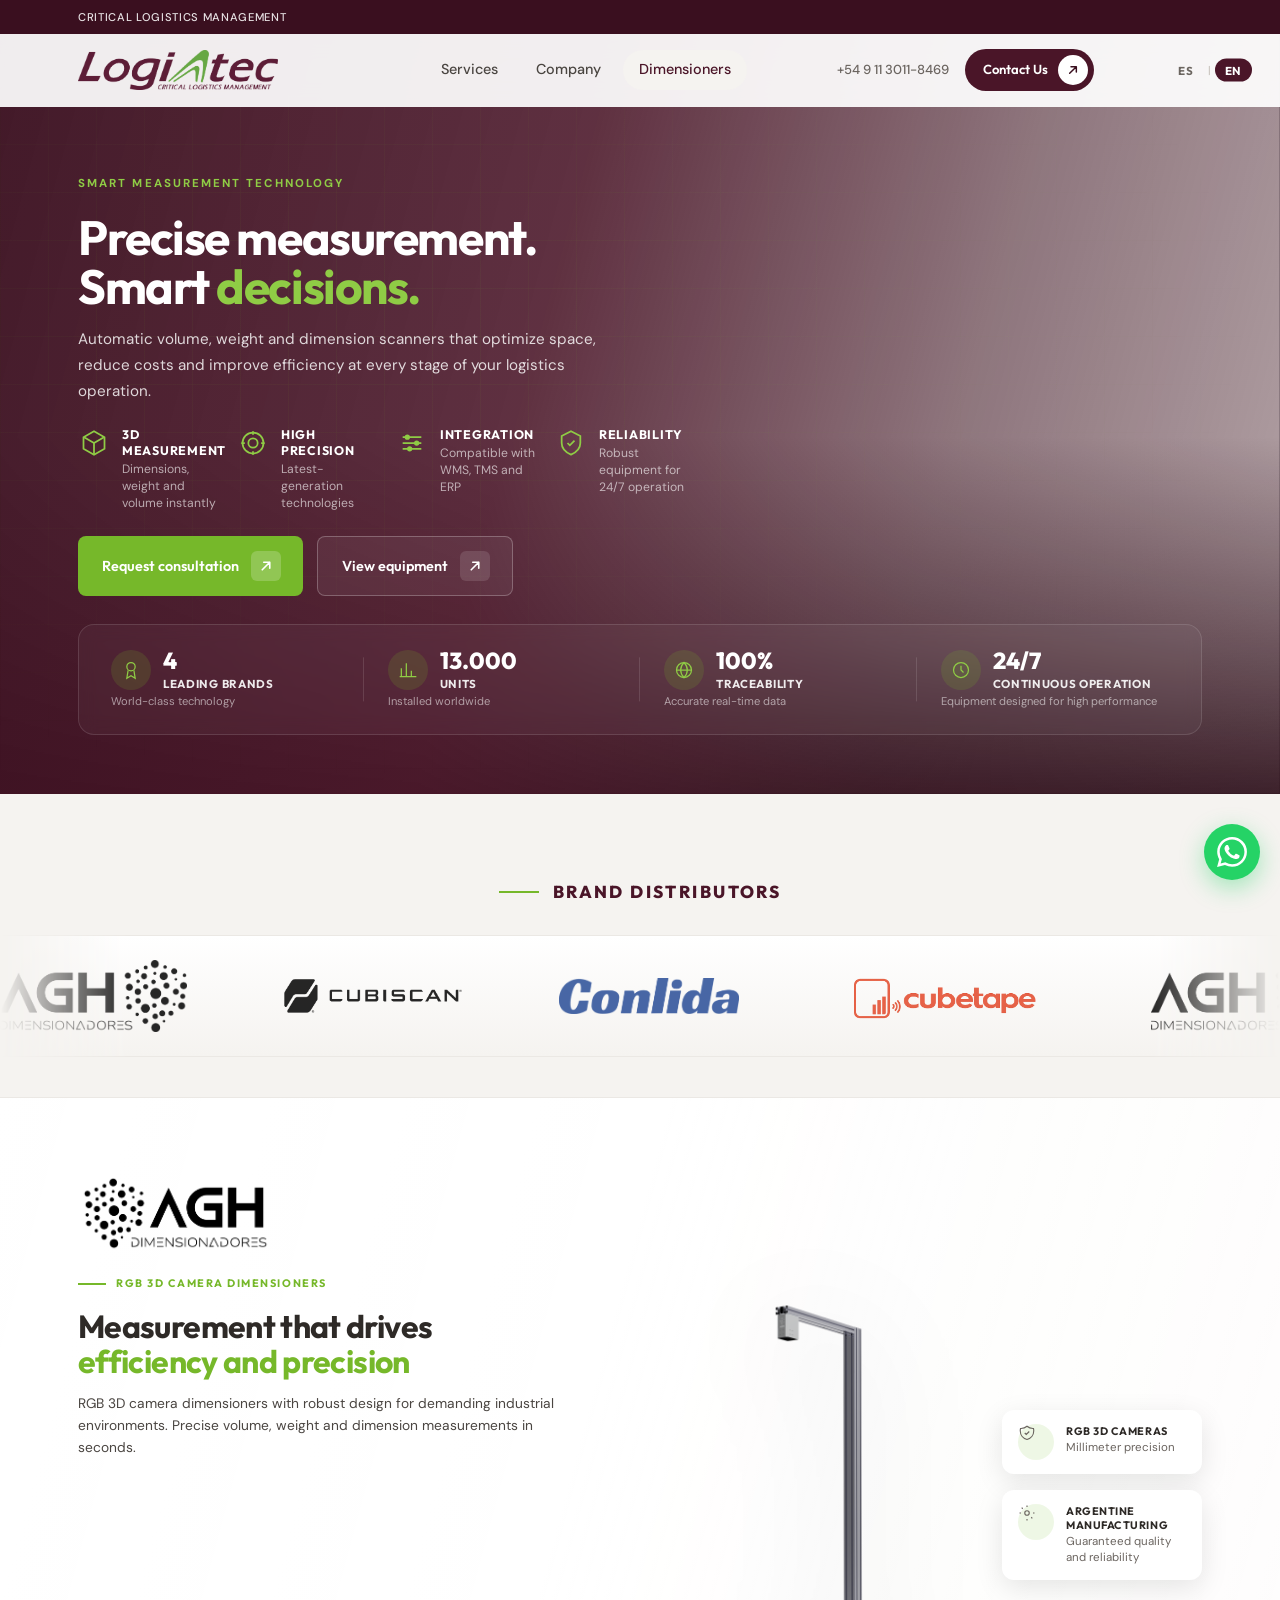
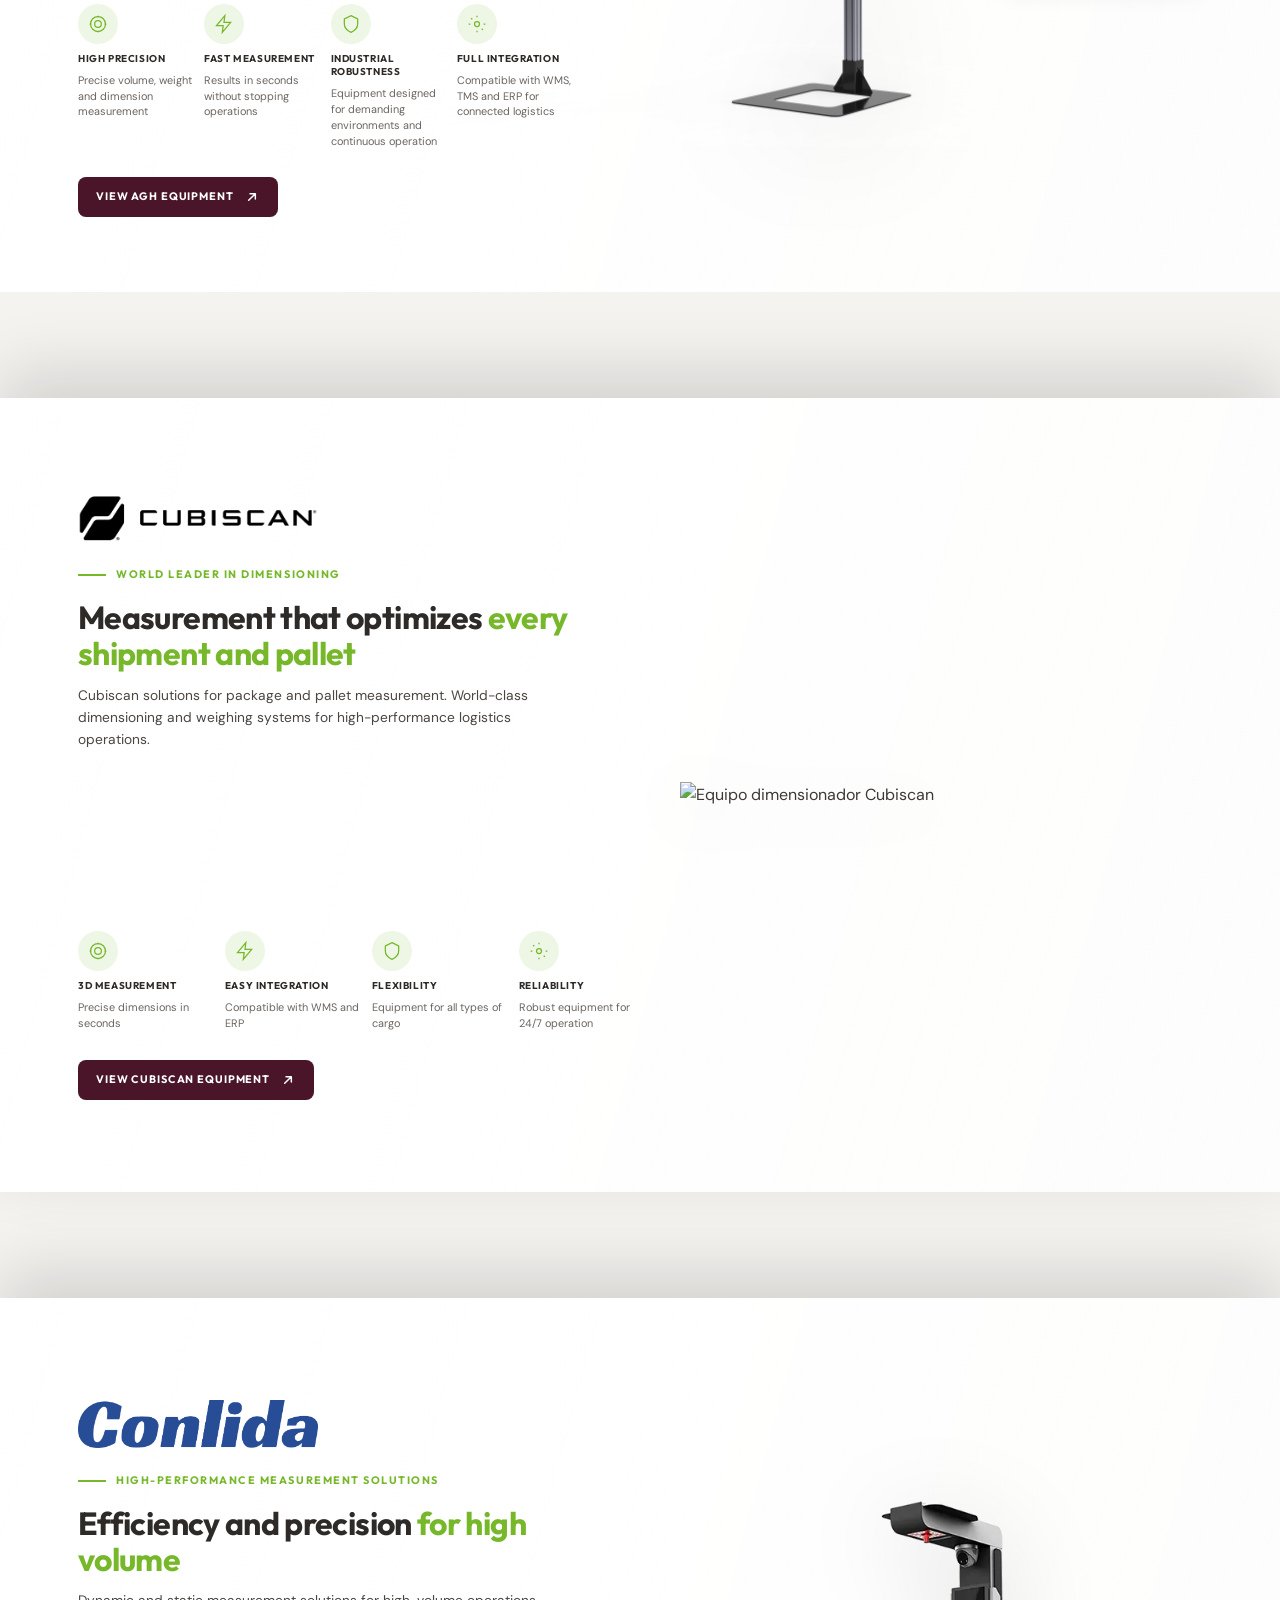
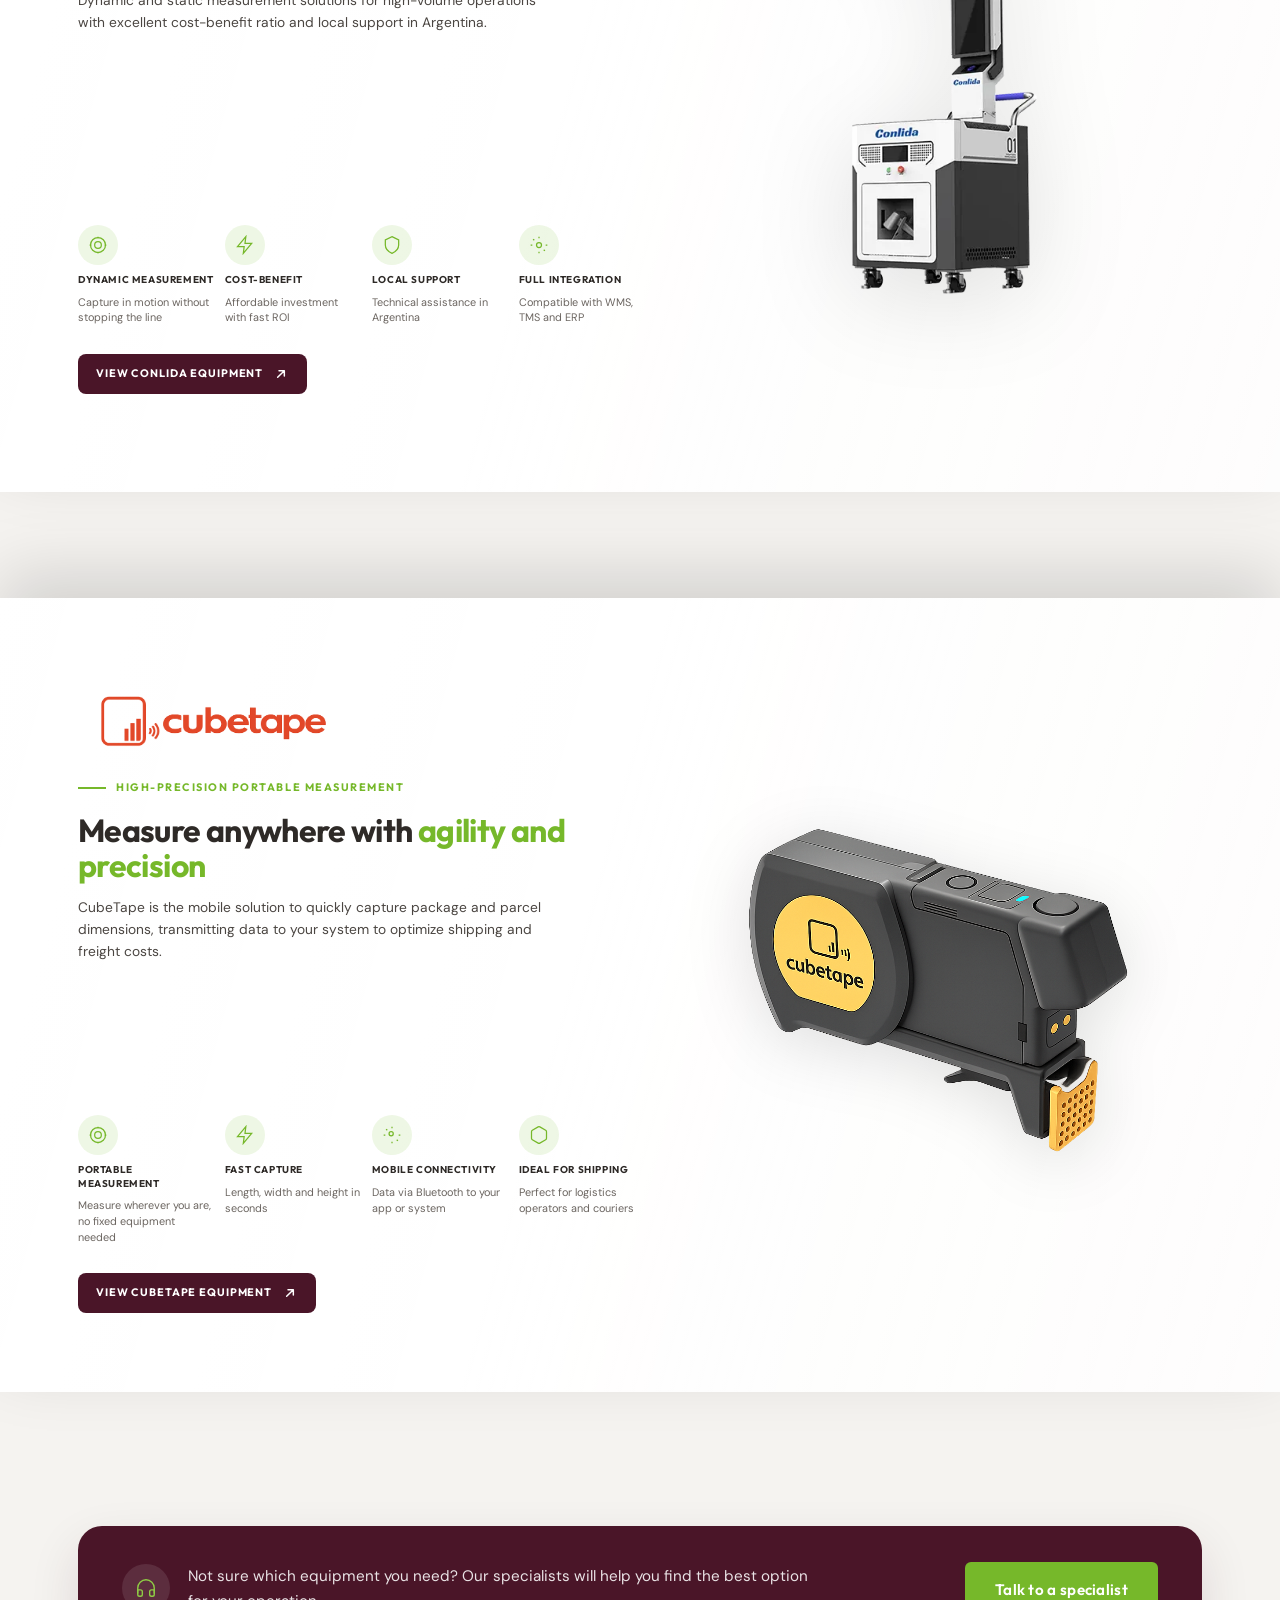
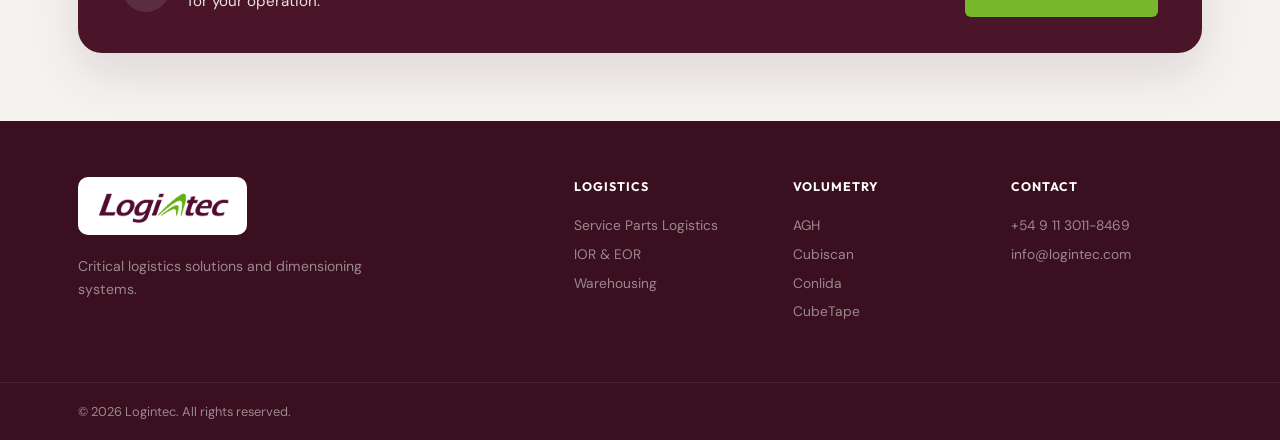
==== commit 0a5e5fe0: "cambios 1.2" ====
--- a/dimensionadores.html
+++ b/dimensionadores.html
@@ -79,7 +79,7 @@
               </span>
               <span class="dim-hero__feature-text">
                 <strong data-i18n="dim.hero.f1.title">Medición 3D</strong>
-                <span data-i18n="dim.hero.f1.desc">Volumen, peso y dimensiones exactas</span>
+                <span data-i18n="dim.hero.f1.desc">Dimensiones, peso y volumen al instante</span>
               </span>
             </div>
             <div class="dim-hero__feature">
@@ -88,7 +88,7 @@
               </span>
               <span class="dim-hero__feature-text">
                 <strong data-i18n="dim.hero.f2.title">Alta precisión</strong>
-                <span data-i18n="dim.hero.f2.desc">Tecnología láser de última generación</span>
+                <span data-i18n="dim.hero.f2.desc">Tecnologías de última generación</span>
               </span>
             </div>
             <div class="dim-hero__feature">
@@ -138,9 +138,9 @@
             <span class="dim-hero__stat-icon" aria-hidden="true">
               <svg viewBox="0 0 24 24" fill="none" stroke="currentColor" stroke-width="1.5"><path d="M4 20V10M10 20V4M16 20v-7M22 20H2"/></svg>
             </span>
-            <span class="dim-hero__stat-num" data-count="1000" data-prefix="+" data-format="thousand">+1.000</span>
-            <strong data-i18n="dim.hero.stat2.title">Equipos instalados</strong>
-            <span data-i18n="dim.hero.stat2.desc">En empresas de todo Latinoamérica</span>
+            <span class="dim-hero__stat-num" data-count="13000" data-format="thousand">13.000</span>
+            <strong data-i18n="dim.hero.stat2.title">equipos</strong>
+            <span data-i18n="dim.hero.stat2.desc">Instalados a nivel mundial</span>
           </div>
           <div class="dim-hero__stat">
             <span class="dim-hero__stat-icon" aria-hidden="true">
@@ -166,7 +166,7 @@
       <div class="container">
         <div class="dim-brands-intro__header dim-reveal">
           <span class="dim-brands-intro__line" aria-hidden="true"></span>
-          <h2 class="dim-brands-intro__title" id="dim-brands-intro-title" data-i18n="dim.brands.label">Representantes de marcas</h2>
+          <h2 class="dim-brands-intro__title" id="dim-brands-intro-title" data-i18n="dim.brands.label">Distribuidores de marcas</h2>
         </div>
       </div>
       <div class="dim-brands-intro__marquee" aria-label="Marcas representadas">
@@ -203,17 +203,17 @@
             </div>
             <div class="dim-brand__eyebrow">
               <span class="dim-brand__eyebrow-line" aria-hidden="true"></span>
-              <span data-i18n="dim.agh.label">Tecnología de alta precisión</span>
+              <span data-i18n="dim.agh.label">Dimensionadores por cámaras RGB 3D</span>
             </div>
             <h2 class="dim-brand__headline" data-i18n-html="dim.agh.headline">Medición que impulsa <span class="t-accent">eficiencia y precisión</span></h2>
-            <p class="dim-brand__desc" data-i18n="dim.agh.desc">Tecnología láser de última generación con diseño robusto para entornos industriales exigentes. Mediciones exactas de volumen, peso y dimensiones en segundos.</p>
+            <p class="dim-brand__desc" data-i18n="dim.agh.desc">Dimensionadores por cámaras RGB 3D, con diseño robusto para entornos industriales exigentes. Mediciones precisas de volumen, peso y dimensiones en segundos.</p>
           </div>
           <div class="dim-brand__visual dim-reveal dim-reveal--right">
             <img class="dim-brand__product" src="assets/marcas/agh/equipos/ODC/renderodc1.png" alt="Equipo dimensionador AGH" loading="lazy" />
             <div class="dim-brand__floats">
               <div class="dim-brand__float-card">
                 <span class="dim-brand__float-icon" aria-hidden="true"><svg viewBox="0 0 24 24" fill="none" stroke="currentColor" stroke-width="1.5"><path d="M9 12l2 2 4-4m5.618-4.016A11.955 11.955 0 0112 2.944a11.955 11.955 0 01-8.618 3.04A12.02 12.02 0 003 9c0 5.591 3.824 10.29 9 11.622 5.176-1.332 9-6.03 9-11.622 0-1.042-.133-2.052-.382-3.016z"/></svg></span>
-                <div><strong data-i18n="dim.agh.float1.title">Tecnología láser 3D</strong><span data-i18n="dim.agh.float1.desc">Precisión milimétrica</span></div>
+                <div><strong data-i18n="dim.agh.float1.title">Cámaras RGB 3D</strong><span data-i18n="dim.agh.float1.desc">Precisión milimétrica</span></div>
               </div>
               <div class="dim-brand__float-card">
                 <span class="dim-brand__float-icon" aria-hidden="true"><svg viewBox="0 0 24 24" fill="none" stroke="currentColor" stroke-width="1.5"><circle cx="12" cy="12" r="3"/><path d="M12 2v2M12 20v2M4.93 4.93l1.41 1.41M17.66 17.66l1.41 1.41M2 12h2M20 12h2"/></svg></span>
@@ -226,7 +226,7 @@
               <div class="dim-brand__feature">
                 <div class="dim-brand__feature-icon" aria-hidden="true"><svg viewBox="0 0 24 24" fill="none" stroke="currentColor" stroke-width="1.5"><circle cx="12" cy="12" r="9"/><circle cx="12" cy="12" r="4"/><path d="M12 2v2M12 20v2M2 12h2M20 12h2"/></svg></div>
                 <strong data-i18n="dim.agh.f1.title">Alta precisión</strong>
-                <span data-i18n="dim.agh.f1.desc">Medición exacta de volumen, peso y dimensiones</span>
+                <span data-i18n="dim.agh.f1.desc">Medición precisa de volumen, peso y dimensiones</span>
               </div>
               <div class="dim-brand__feature">
                 <div class="dim-brand__feature-icon" aria-hidden="true"><svg viewBox="0 0 24 24" fill="none" stroke="currentColor" stroke-width="1.5"><path d="M13 2L3 14h8l-1 8 10-12h-8l1-8z"/></svg></div>
--- a/css/styles.css
+++ b/css/styles.css
@@ -846,6 +846,7 @@
 .section--logistics {
   background: var(--cream);
   padding-top: 40px;
+  padding-bottom: 40px;
 }
 
 .services-grid {
@@ -982,7 +983,7 @@
 .service-card__more {
   display: inline-flex;
   align-items: center;
-  gap: 6px;
+  gap: 8px;
   margin-top: auto;
   padding: 0;
   font-size: 0.72rem;
@@ -993,17 +994,18 @@
   background: none;
   border: none;
   cursor: pointer;
+  text-decoration: none;
   transition: var(--transition);
 }
 
 .service-card__more::after {
   content: '';
-  width: 0;
-  height: 0;
-  border-left: 4px solid transparent;
-  border-right: 4px solid transparent;
-  border-top: 5px solid currentColor;
-  opacity: 0.7;
+  width: 6px;
+  height: 6px;
+  border-right: 2px solid currentColor;
+  border-top: 2px solid currentColor;
+  transform: rotate(45deg);
+  opacity: 0.85;
 }
 
 .service-card:hover .service-card__more {
@@ -1060,7 +1062,7 @@
 
 .cubiscan-top {
   position: relative;
-  padding: clamp(72px, 8vw, 96px) 0 clamp(40px, 5vw, 60px);
+  padding: clamp(40px, 5vw, 56px) 0 clamp(40px, 5vw, 60px);
   overflow: visible;
   background:
     radial-gradient(circle at 8% 82%, rgba(118, 184, 42, 0.05) 0%, transparent 26%),
@@ -2339,35 +2341,35 @@
 
 .empresa-hero__media {
   position: absolute;
-  top: calc(var(--header-height) + 28px);
-  right: 0;
-  width: min(50vw, 680px);
-  height: calc(100% - 20px);
-  min-height: 460px;
-  border-radius: var(--radius-xl) 0 0 var(--radius-xl);
-  overflow: hidden;
-  box-shadow: var(--shadow-lg);
+  top: calc(var(--header-height) + 4px);
+  right: 2vw;
+  left: auto;
+  width: min(58vw, 820px);
+  height: calc(100% + 20px);
+  min-height: 520px;
+  border-radius: 0;
+  overflow: visible;
+  box-shadow: none;
+  background: transparent;
+  pointer-events: none;
+  z-index: 1;
 }
 
 .empresa-hero__media::before {
-  content: '';
-  position: absolute;
-  inset: 0;
-  z-index: 1;
-  background: linear-gradient(to right, var(--white) 0%, rgba(255, 255, 255, 0.92) 8%, transparent 28%);
-  pointer-events: none;
+  display: none;
 }
 
 .empresa-hero__media img {
   width: 100%;
   height: 100%;
-  object-fit: cover;
-  object-position: center center;
+  object-fit: contain;
+  object-position: left center;
   display: block;
+  background: transparent;
 }
 
 .empresa-bar {
-  margin-top: -72px;
+  margin-top: -110px;
   position: relative;
   z-index: 3;
   padding-bottom: clamp(40px, 5vw, 64px);
@@ -2378,31 +2380,24 @@
   border: 1px solid var(--gray-100);
   border-radius: var(--radius-xl);
   box-shadow: 0 12px 48px rgba(58, 15, 31, 0.1);
-  padding: clamp(28px, 3.5vw, 40px) clamp(24px, 3vw, 36px);
-  display: grid;
-  grid-template-columns: 1.35fr auto 0.9fr;
-  gap: clamp(20px, 3vw, 36px);
-  align-items: stretch;
-}
-
-.empresa-bar__divider {
-  width: 1px;
-  background: var(--gray-200);
-  margin: 4px 0;
+  padding: clamp(24px, 3vw, 32px) clamp(22px, 2.8vw, 40px);
+  display: block;
+  overflow: visible;
 }
 
 .empresa-stats {
   display: grid;
-  grid-template-columns: repeat(4, 1fr);
-  gap: 16px 20px;
+  grid-template-columns: repeat(4, minmax(0, 1fr));
+  gap: clamp(14px, 1.8vw, 24px);
   align-items: start;
 }
 
 .empresa-stat {
   display: flex;
-  flex-direction: column;
+  flex-direction: row;
   align-items: flex-start;
   gap: 12px;
+  min-width: 0;
 }
 
 .empresa-stat__icon {
@@ -2415,6 +2410,7 @@
   align-items: center;
   justify-content: center;
   flex-shrink: 0;
+  margin-top: 2px;
 }
 
 .empresa-stat__icon svg {
@@ -2422,79 +2418,33 @@
   height: 20px;
 }
 
+.empresa-stat__text {
+  min-width: 0;
+  display: flex;
+  flex-direction: column;
+  gap: 2px;
+  overflow: visible;
+}
+
 .empresa-stat strong {
   display: block;
   font-family: var(--font-display);
-  font-size: 0.78rem;
+  font-size: clamp(0.7rem, 1vw, 0.82rem);
   font-weight: 800;
   color: var(--burgundy-900);
-  letter-spacing: 0.04em;
+  letter-spacing: 0.02em;
   line-height: 1.25;
   text-transform: uppercase;
 }
 
 .empresa-stat span {
   display: block;
-  font-size: 0.72rem;
+  font-size: clamp(0.68rem, 0.92vw, 0.76rem);
   color: var(--gray-500);
-  line-height: 1.4;
-  margin-top: 3px;
-}
-
-.empresa-values__label {
-  display: block;
-  font-family: var(--font-display);
-  font-size: 0.72rem;
-  font-weight: 800;
-  letter-spacing: 0.12em;
-  text-transform: uppercase;
-  color: var(--green-500);
-  margin-bottom: 20px;
-}
-
-.empresa-values__grid {
-  display: grid;
-  grid-template-columns: repeat(2, 1fr);
-  gap: 20px 16px;
-}
-
-.empresa-value {
-  display: flex;
-  flex-direction: column;
-  align-items: flex-start;
-  gap: 8px;
-}
-
-.empresa-value__icon {
-  width: 32px;
-  height: 32px;
-  color: var(--green-500);
-  display: flex;
-  align-items: center;
-  justify-content: center;
-  flex-shrink: 0;
-}
-
-.empresa-value__icon svg {
-  width: 22px;
-  height: 22px;
-  stroke-width: 1.3;
-}
-
-.empresa-value strong {
-  font-family: var(--font-display);
-  font-size: 0.72rem;
-  font-weight: 800;
-  color: var(--burgundy-900);
-  text-transform: uppercase;
-  letter-spacing: 0.05em;
-  line-height: 1.2;
-}
-
-.empresa-value > span:last-child {
-  font-size: 0.68rem;
-  color: var(--gray-500);
-  line-height: 1.45;
+  line-height: 1.35;
+  margin-top: 0;
+  overflow-wrap: break-word;
+  word-break: normal;
 }
 
 .empresa-mv {
@@ -2704,54 +2654,306 @@
 
 /* ── SERVICIOS PAGE ── */
 .page-servicios {
-  background: var(--white);
+  background: #0f0a0c;
 }
 
 .svc-hero {
-  padding: calc(var(--header-height) + 64px) 0 56px;
+  position: relative;
+  min-height: 100svh;
+  padding: calc(var(--header-height) + 56px) 0 72px;
+  display: flex;
+  align-items: flex-end;
+  overflow: hidden;
+  isolation: isolate;
+}
+
+.svc-hero__media {
+  position: absolute;
+  inset: 0;
+  z-index: 0;
+}
+
+.svc-hero__media img {
+  width: 100%;
+  height: 100%;
+  object-fit: cover;
+  object-position: center 40%;
+  transform: scale(1.04);
+}
+
+.svc-hero__veil {
+  position: absolute;
+  inset: 0;
+  z-index: 1;
   background:
-    linear-gradient(165deg, #f7f3f0 0%, var(--cream) 55%, #f3f6ec 100%);
-  border-bottom: 1px solid var(--gray-100);
+    linear-gradient(105deg, rgba(36, 12, 20, 0.92) 0%, rgba(58, 15, 31, 0.78) 42%, rgba(36, 12, 20, 0.45) 72%, rgba(36, 12, 20, 0.55) 100%),
+    linear-gradient(to top, rgba(15, 10, 12, 0.75), transparent 45%);
 }
 
 .svc-hero__inner {
+  position: relative;
+  z-index: 2;
   max-width: 720px;
+  color: var(--white);
 }
 
 .svc-hero__eyebrow {
   display: inline-block;
   font-size: 0.72rem;
   font-weight: 700;
+  letter-spacing: 0.16em;
+  text-transform: uppercase;
+  color: var(--green-400);
+  margin-bottom: 18px;
+}
+
+.svc-hero__title {
+  font-family: var(--font-display);
+  font-size: clamp(2.4rem, 5vw, 3.8rem);
+  font-weight: 800;
+  line-height: 1.05;
+  letter-spacing: -0.03em;
+  color: var(--white);
+  margin-bottom: 22px;
+}
+
+.svc-hero__title .t-accent {
+  color: var(--green-400);
+}
+
+.svc-hero__desc {
+  font-size: clamp(1.05rem, 1.3vw, 1.18rem);
+  line-height: 1.75;
+  color: rgba(255, 255, 255, 0.84);
+  margin: 0;
+  max-width: 560px;
+}
+
+.svc-hero__jump {
+  display: flex;
+  flex-wrap: wrap;
+  gap: 10px 28px;
+  margin-top: 36px;
+  padding-top: 28px;
+  border-top: 1px solid rgba(255, 255, 255, 0.18);
+}
+
+.svc-hero__jump a {
+  font-family: var(--font-display);
+  font-size: 0.82rem;
+  font-weight: 700;
+  letter-spacing: 0.1em;
+  text-transform: uppercase;
+  color: rgba(255, 255, 255, 0.88);
+  transition: color var(--transition);
+}
+
+.svc-hero__jump a:hover {
+  color: var(--green-400);
+}
+
+.svc-main {
+  padding: 0;
+}
+
+.svc-chapter {
+  scroll-margin-top: calc(var(--header-height) + 8px);
+  background: #161014;
+}
+
+.svc-chapter--dark {
+  background: var(--burgundy-900);
+}
+
+.svc-chapter__shell {
+  display: grid;
+  grid-template-columns: minmax(0, 1.05fr) minmax(0, 0.95fr);
+  min-height: 100svh;
+}
+
+.svc-chapter--flip .svc-chapter__shell {
+  grid-template-columns: minmax(0, 0.95fr) minmax(0, 1.05fr);
+}
+
+.svc-chapter--flip .svc-chapter__visual { order: 2; }
+.svc-chapter--flip .svc-chapter__panel { order: 1; }
+
+.svc-chapter__visual {
+  position: relative;
+  min-height: 100%;
+  overflow: hidden;
+  background: #1a1014;
+}
+
+.svc-chapter__visual img {
+  position: absolute;
+  inset: 0;
+  width: 100%;
+  height: 100%;
+  object-fit: cover;
+  object-position: center;
+  display: block;
+  transition: transform 1.1s cubic-bezier(0.22, 1, 0.36, 1);
+}
+
+.svc-chapter:hover .svc-chapter__visual img {
+  transform: scale(1.04);
+}
+
+.svc-chapter__visual::after {
+  content: '';
+  position: absolute;
+  inset: 0;
+  background: linear-gradient(to top, rgba(15, 10, 12, 0.78) 0%, transparent 48%);
+  pointer-events: none;
+}
+
+.svc-chapter__visual-cap {
+  position: absolute;
+  left: clamp(20px, 3vw, 40px);
+  right: clamp(20px, 3vw, 40px);
+  bottom: clamp(22px, 3vw, 40px);
+  z-index: 2;
+  color: var(--white);
+  display: flex;
+  flex-direction: column;
+  gap: 8px;
+}
+
+.svc-chapter__visual-cap span {
+  font-family: var(--font-display);
+  font-size: 0.72rem;
+  font-weight: 800;
   letter-spacing: 0.14em;
   text-transform: uppercase;
-  color: var(--green-500);
-  margin-bottom: 18px;
-}
-
-.svc-hero__title {
-  font-family: var(--font-display);
-  font-size: clamp(2.1rem, 4vw, 3.2rem);
+  color: var(--green-400);
+}
+
+.svc-chapter__visual-cap strong {
+  font-family: var(--font-display);
+  font-size: clamp(1.2rem, 2vw, 1.55rem);
   font-weight: 700;
-  line-height: 1.1;
-  letter-spacing: -0.03em;
-  color: var(--burgundy-900);
-  margin-bottom: 20px;
-}
-
-.svc-hero__title .t-accent {
-  color: var(--green-500);
-}
-
-.svc-hero__desc {
-  font-size: clamp(1.02rem, 1.2vw, 1.12rem);
-  line-height: 1.7;
-  color: var(--gray-600);
+  line-height: 1.25;
+  max-width: 18ch;
+}
+
+.svc-chapter__panel {
+  display: flex;
+  flex-direction: column;
+  justify-content: center;
+  padding:
+    clamp(36px, 5vw, 64px)
+    clamp(28px, 4.5vw, 60px)
+    clamp(40px, 5vw, 68px)
+    clamp(28px, 4vw, 56px);
+  background:
+    radial-gradient(ellipse 80% 55% at 100% 0%, rgba(118, 184, 42, 0.08), transparent 55%),
+    linear-gradient(165deg, #1d1418 0%, #141014 55%, #1a1216 100%);
+  color: rgba(255, 255, 255, 0.88);
+}
+
+.svc-chapter--dark .svc-chapter__panel {
+  background:
+    radial-gradient(ellipse 70% 50% at 0% 100%, rgba(118, 184, 42, 0.1), transparent 50%),
+    linear-gradient(160deg, #4a1828 0%, #3a0f1f 48%, #2a0c16 100%);
+}
+
+.svc-chapter__kicker {
+  font-family: var(--font-display);
+  font-size: 0.72rem;
+  font-weight: 800;
+  letter-spacing: 0.14em;
+  text-transform: uppercase;
+  color: var(--green-400);
+  margin-bottom: 14px;
+}
+
+.svc-chapter__panel h2 {
+  font-family: var(--font-display);
+  font-size: clamp(1.7rem, 2.8vw, 2.4rem);
+  font-weight: 800;
+  letter-spacing: -0.02em;
+  color: var(--white);
+  line-height: 1.12;
+  margin: 0 0 12px;
+}
+
+.svc-chapter__lead {
+  font-family: var(--font-display);
+  font-size: clamp(1.05rem, 1.5vw, 1.25rem);
+  font-weight: 600;
+  line-height: 1.35;
+  color: rgba(255, 255, 255, 0.72);
+  margin: 0 0 28px;
+  padding-bottom: 22px;
+  border-bottom: 2px solid var(--green-500);
+  max-width: 28ch;
+  flex-shrink: 0;
+}
+
+.svc-chapter__copy {
+  display: flex;
+  flex-direction: column;
+  gap: 16px;
+  min-height: 0;
+}
+
+.svc-chapter__copy p {
+  font-size: 0.98rem;
+  line-height: 1.75;
+  color: rgba(255, 255, 255, 0.78);
   margin: 0;
-  max-width: 620px;
-}
-
-.svc-main {
-  padding: 72px 0 24px;
+}
+
+.svc-chapter__list {
+  list-style: none;
+  margin: 6px 0 0;
+  padding: 0;
+  display: flex;
+  flex-direction: column;
+  gap: 12px;
+}
+
+.svc-chapter__list li {
+  position: relative;
+  padding-left: 20px;
+  font-size: 0.95rem;
+  line-height: 1.65;
+  color: rgba(255, 255, 255, 0.78);
+}
+
+.svc-chapter__list li::before {
+  content: '';
+  position: absolute;
+  left: 0;
+  top: 0.62em;
+  width: 7px;
+  height: 7px;
+  border-radius: 50%;
+  background: var(--green-400);
+}
+
+.svc-chapter__tags {
+  display: flex;
+  flex-wrap: wrap;
+  gap: 8px;
+  list-style: none;
+  margin: 28px 0 0;
+  padding: 0;
+  flex-shrink: 0;
+}
+
+.svc-chapter__tags li {
+  padding: 7px 14px;
+  font-family: var(--font-display);
+  font-size: 0.7rem;
+  font-weight: 700;
+  letter-spacing: 0.06em;
+  text-transform: uppercase;
+  color: var(--white);
+  background: rgba(118, 184, 42, 0.16);
+  border: 1px solid rgba(118, 184, 42, 0.35);
+  border-radius: 100px;
 }
 
 .svc-block {
@@ -2835,8 +3037,10 @@
 }
 
 .svc-ops {
-  padding: 64px 0 80px;
-  background: var(--cream);
+  padding: 88px 0 96px;
+  background:
+    radial-gradient(ellipse 60% 40% at 80% 0%, rgba(118, 184, 42, 0.08), transparent 55%),
+    linear-gradient(180deg, #f7f3f0 0%, #f3efe9 55%, #eef2e8 100%);
   border-top: 1px solid var(--gray-100);
 }
 
@@ -2851,7 +3055,7 @@
   font-weight: 700;
   letter-spacing: 0.14em;
   text-transform: uppercase;
-  color: var(--green-500);
+  color: var(--burgundy-700);
   margin-bottom: 14px;
 }
 
@@ -2893,6 +3097,7 @@
   border-right: 1px solid var(--gray-200);
   border-bottom: 1px solid var(--gray-200);
   transition: background 0.25s var(--ease);
+  background: var(--white);
 }
 
 .svc-ops__item:hover {
@@ -2976,7 +3181,36 @@
 
 @media (max-width: 768px) {
   .svc-hero {
-    padding: calc(var(--header-height) + 40px) 0 40px;
+    min-height: 100svh;
+    padding: calc(var(--header-height) + 40px) 0 48px;
+    align-items: flex-end;
+  }
+
+  .svc-chapter__shell,
+  .svc-chapter--flip .svc-chapter__shell {
+    grid-template-columns: 1fr;
+    min-height: 0;
+  }
+
+  .svc-chapter--flip .svc-chapter__visual,
+  .svc-chapter--flip .svc-chapter__panel {
+    order: unset;
+  }
+
+  .svc-chapter__visual {
+    min-height: 240px;
+    max-height: 300px;
+    height: 240px;
+  }
+
+  .svc-chapter__panel {
+    padding: 32px 24px 40px;
+  }
+
+  .svc-chapter__lead {
+    max-width: none;
+    margin-bottom: 22px;
+    padding-bottom: 18px;
   }
 
   .svc-block {
@@ -2996,7 +3230,7 @@
   }
 
   .svc-ops {
-    padding: 48px 0 56px;
+    padding: 56px 0 64px;
   }
 
   .svc-ops__grid {
@@ -4365,10 +4599,27 @@
 }
 
 .eq-card__text {
+  display: flex;
+  flex-direction: column;
+  gap: 4px;
   font-size: 0.88rem;
-  line-height: 1.5;
+  line-height: 1.45;
   color: var(--gray-500);
-  margin-bottom: 8px;
+  margin-bottom: 0;
+  min-height: 4.35em;
+}
+
+.eq-card__text-title {
+  display: block;
+  font-weight: 600;
+  color: var(--gray-600);
+  line-height: 1.35;
+}
+
+.eq-card__text-desc {
+  display: block;
+  min-height: 2.9em;
+  line-height: 1.45;
 }
 
 .eq-card__specs {
@@ -4377,7 +4628,7 @@
   gap: 8px;
   padding: 12px 0 14px;
   border-top: 1px solid var(--gray-100);
-  margin-top: auto;
+  margin-top: 8px;
 }
 
 .eq-card__spec {
@@ -4399,13 +4650,14 @@
   line-height: 1.3;
   color: var(--gray-600);
   font-weight: 600;
+  min-height: 2.6em;
 }
 
 .eq-card__link {
   display: inline-flex;
   align-items: center;
   gap: 6px;
-  margin-top: 4px;
+  margin-top: auto;
   font-family: var(--font-display);
   font-size: 0.78rem;
   font-weight: 700;
@@ -5358,24 +5610,20 @@
   }
 }
 
-@media (min-width: 1100px) {
-  .empresa-values__grid {
-    grid-template-columns: repeat(4, 1fr);
-    gap: 14px;
-  }
-}
-
-@media (max-width: 1200px) {
+@media (max-width: 1100px) {
   .empresa-hero__grid {
     max-width: min(480px, 46%);
   }
 
   .empresa-hero__media {
-    width: min(44vw, 520px);
+    width: min(54vw, 700px);
+    right: 3vw;
   }
 
   .empresa-stats {
-    grid-template-columns: repeat(2, 1fr);
+    grid-template-columns: repeat(2, minmax(0, 1fr));
+    row-gap: 22px;
+    column-gap: 28px;
   }
 }
 
@@ -5466,11 +5714,12 @@
   }
 
   .empresa-hero__media {
-    top: calc(var(--header-height) + 20px);
+    top: calc(var(--header-height) + 4px);
+    right: 2vw;
     min-height: 0;
-    height: calc(100% - 12px);
-    max-height: calc(100svh - var(--header-height) - 28px);
-    width: min(44vw, 540px);
+    height: calc(100% + 12px);
+    max-height: calc(100svh - var(--header-height) - 8px);
+    width: min(54vw, 680px);
   }
 
   .empresa-bar {
@@ -5622,6 +5871,7 @@
 
   .section--logistics {
     padding-top: 40px;
+    padding-bottom: 32px;
   }
 
   .empresa-hero__layout {
@@ -5643,29 +5893,26 @@
     position: relative;
     top: auto;
     right: auto;
-    width: calc(100% - 40px);
-    margin: 0 20px 24px;
+    width: calc(100% - 24px);
+    margin: 0 12px 12px;
     min-height: 280px;
     height: 320px;
-    border-radius: var(--radius-xl);
+    border-radius: 0;
+    box-shadow: none;
+    background: transparent;
   }
 
   .empresa-hero__media::before {
-    background: linear-gradient(to top, rgba(255, 255, 255, 0.2) 0%, transparent 30%);
+    display: none;
+  }
+
+  .empresa-hero__media img {
+    object-fit: contain;
+    object-position: center;
   }
 
   .empresa-bar {
     margin-top: 0;
-  }
-
-  .empresa-bar__inner {
-    grid-template-columns: 1fr;
-  }
-
-  .empresa-bar__divider {
-    width: 100%;
-    height: 1px;
-    margin: 8px 0;
   }
 
   .empresa-mv__shell {
@@ -5731,7 +5978,7 @@
   }
 
   .cubiscan-top {
-    padding: 56px 0 20px;
+    padding: 36px 0 20px;
   }
 
   .section--cubiscan {
@@ -6226,6 +6473,7 @@
 
   .section--logistics {
     padding-top: 32px;
+    padding-bottom: 28px;
   }
 
   .welcome-intro .hero-pill-btn {
@@ -6265,8 +6513,9 @@
   }
 
   .empresa-stats {
-    grid-template-columns: repeat(2, 1fr);
-    gap: 18px 12px;
+    grid-template-columns: repeat(2, minmax(0, 1fr));
+    column-gap: 20px;
+    row-gap: 20px;
   }
 
   .empresa-stat__icon {
@@ -6280,24 +6529,11 @@
   }
 
   .empresa-stat strong {
-    font-size: 0.68rem;
+    font-size: 0.74rem;
   }
 
   .empresa-stat span {
-    font-size: 0.66rem;
-  }
-
-  .empresa-values__grid {
-    grid-template-columns: repeat(2, 1fr);
-    gap: 16px 12px;
-  }
-
-  .empresa-value strong {
-    font-size: 0.68rem;
-  }
-
-  .empresa-value span {
-    font-size: 0.66rem;
+    font-size: 0.7rem;
   }
 
   .empresa-mv__row { grid-template-columns: 1fr; }
@@ -6397,3 +6633,35 @@
     height: 28px;
   }
 }
+
+/* ── SERVICIOS: capacidades con ícono ── */
+.page-servicios .svc-ops__item {
+  display: flex;
+  gap: 14px;
+  align-items: flex-start;
+}
+
+.page-servicios .svc-ops__icon {
+  width: 38px;
+  height: 38px;
+  display: flex;
+  align-items: center;
+  justify-content: center;
+  background: var(--green-light);
+  border-radius: var(--radius-sm);
+  color: var(--green-500);
+  flex-shrink: 0;
+}
+
+.page-servicios .svc-ops__icon svg {
+  width: 18px;
+  height: 18px;
+}
+
+.page-servicios .svc-ops__item-body {
+  padding-top: 2px;
+}
+
+.page-servicios .svc-ops__index {
+  display: none;
+}
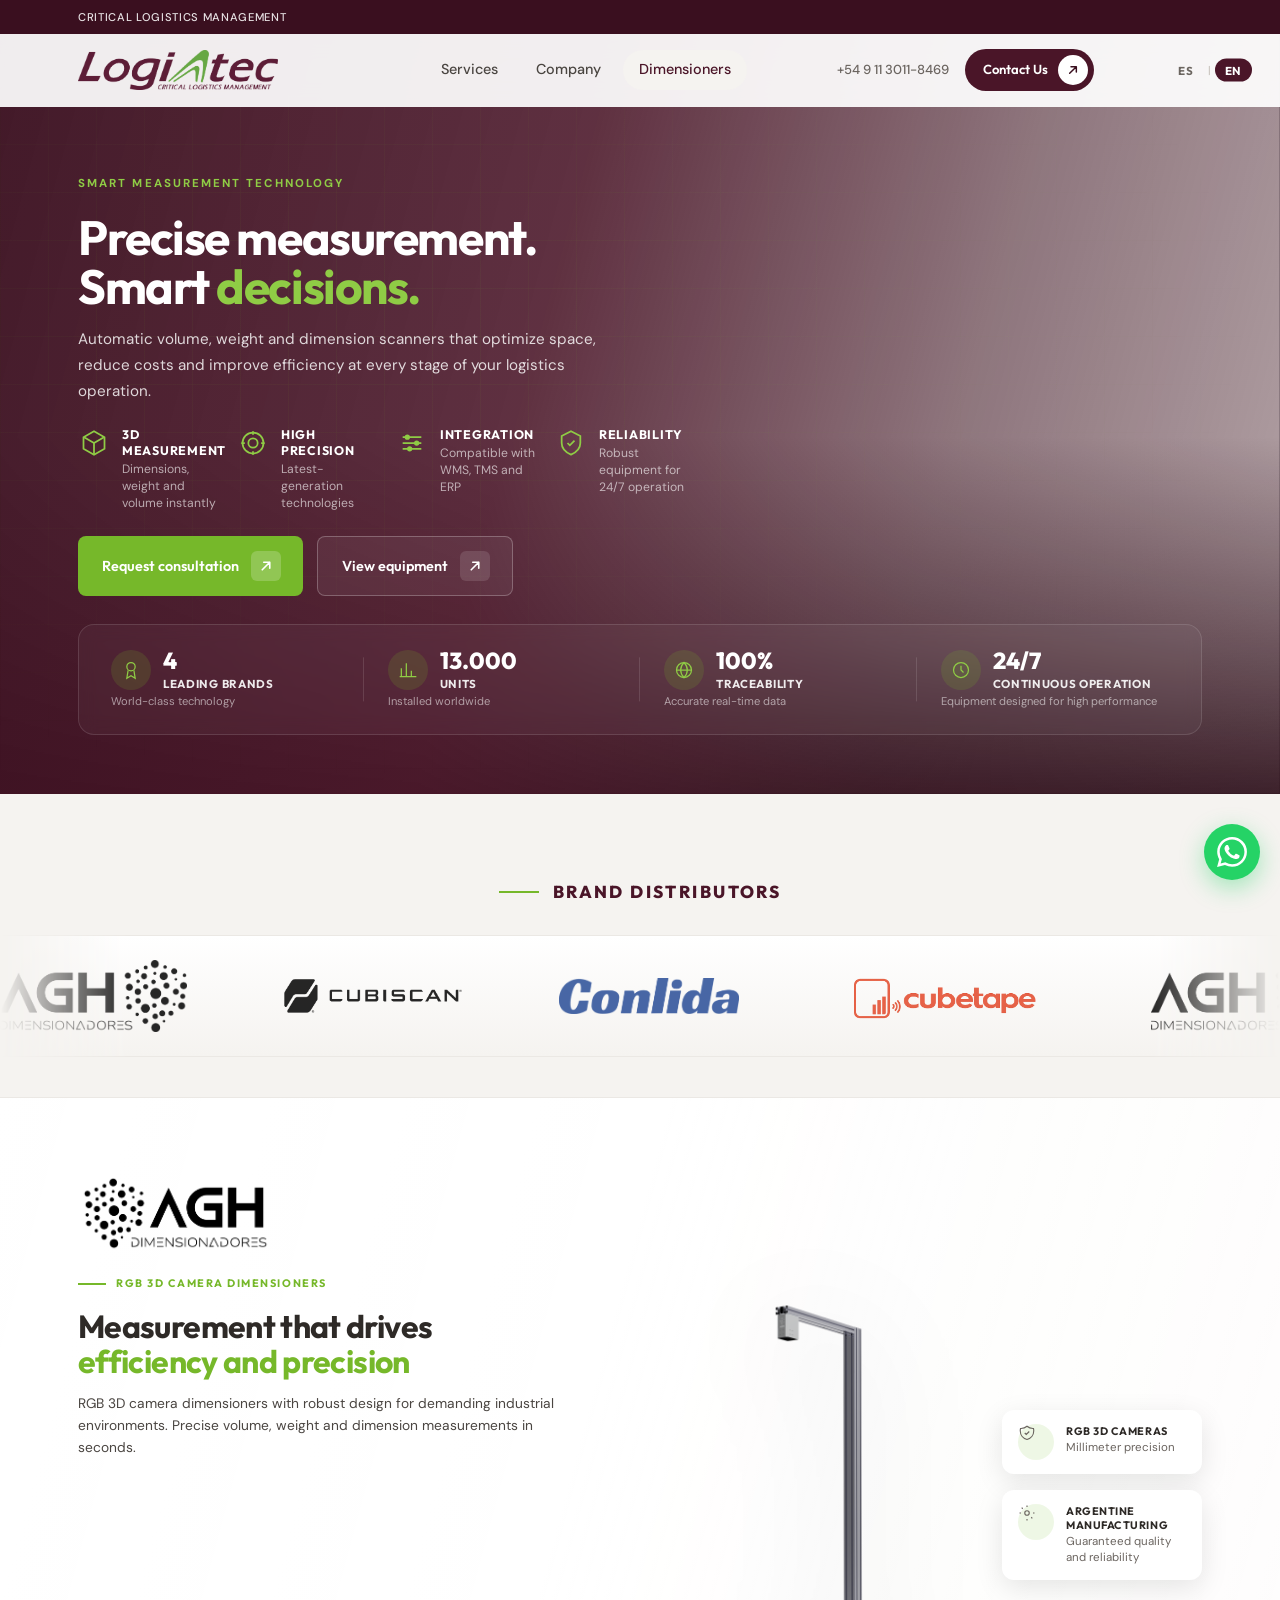
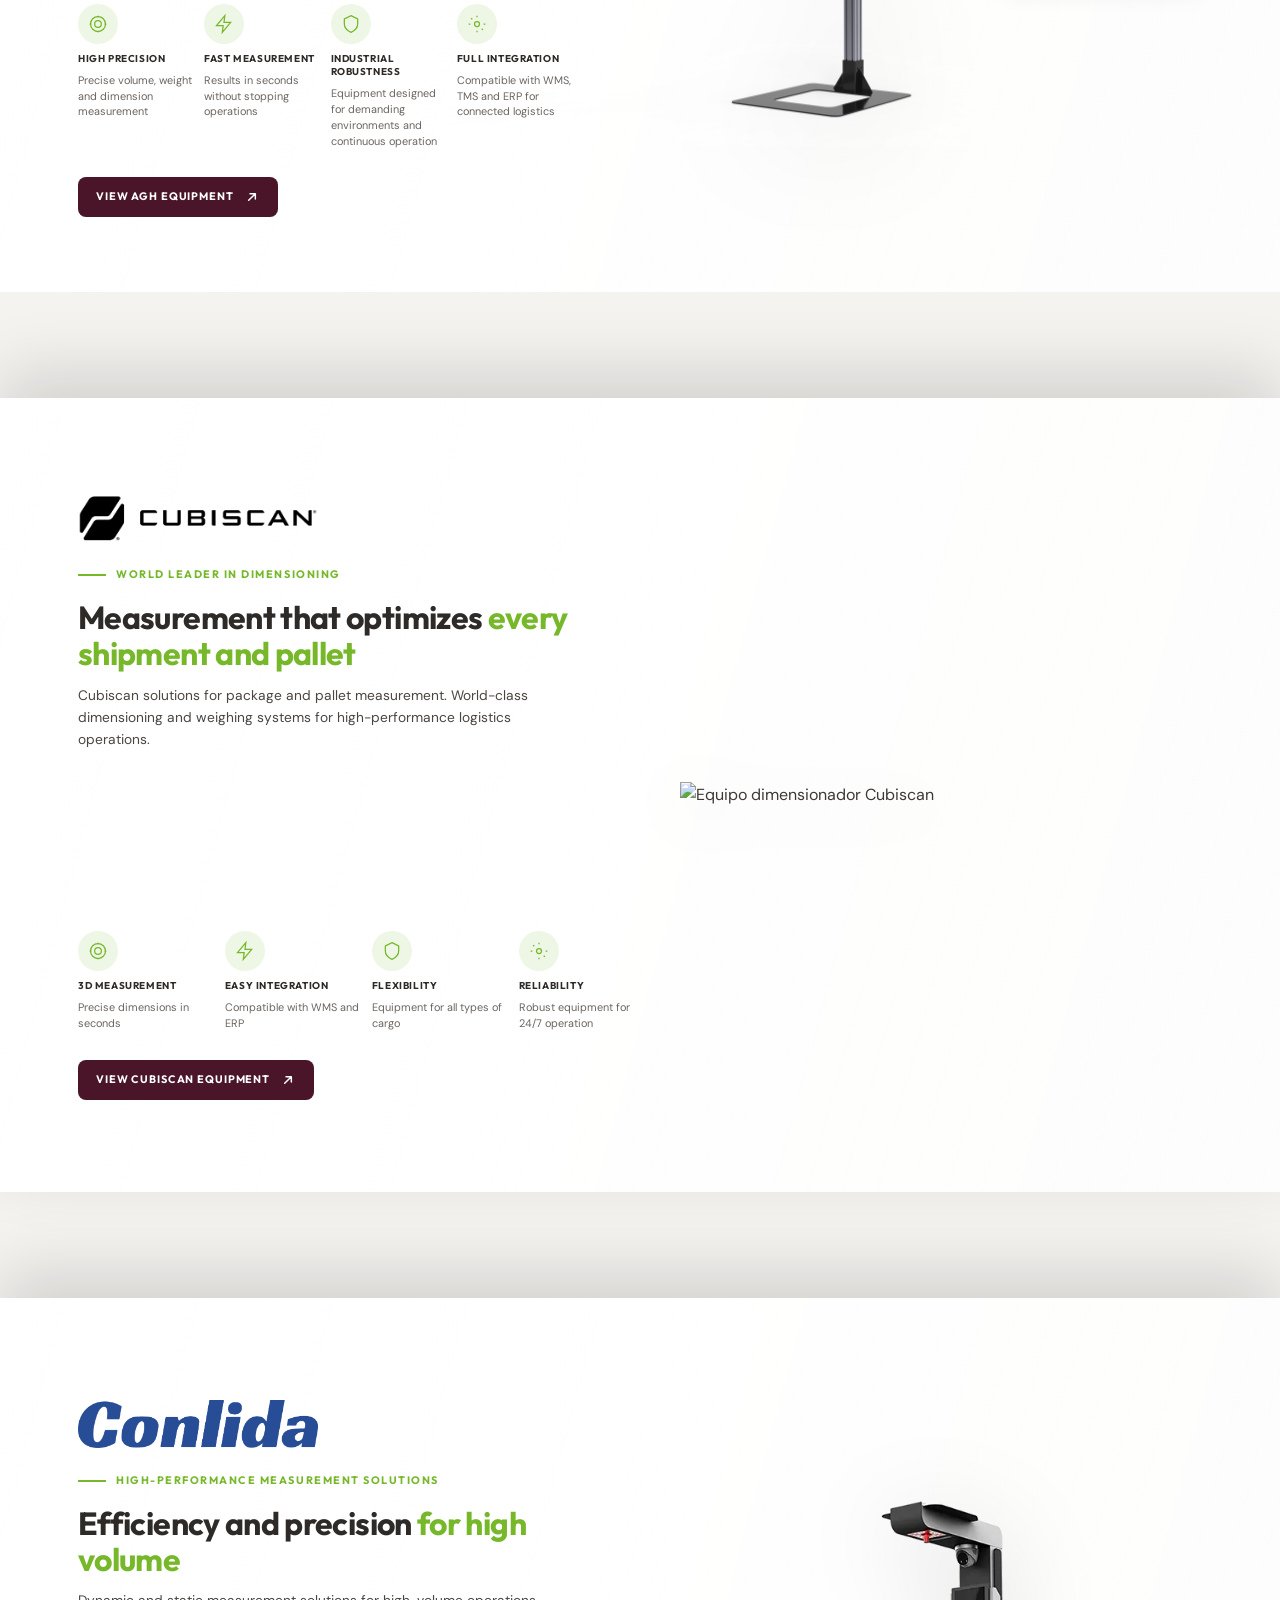
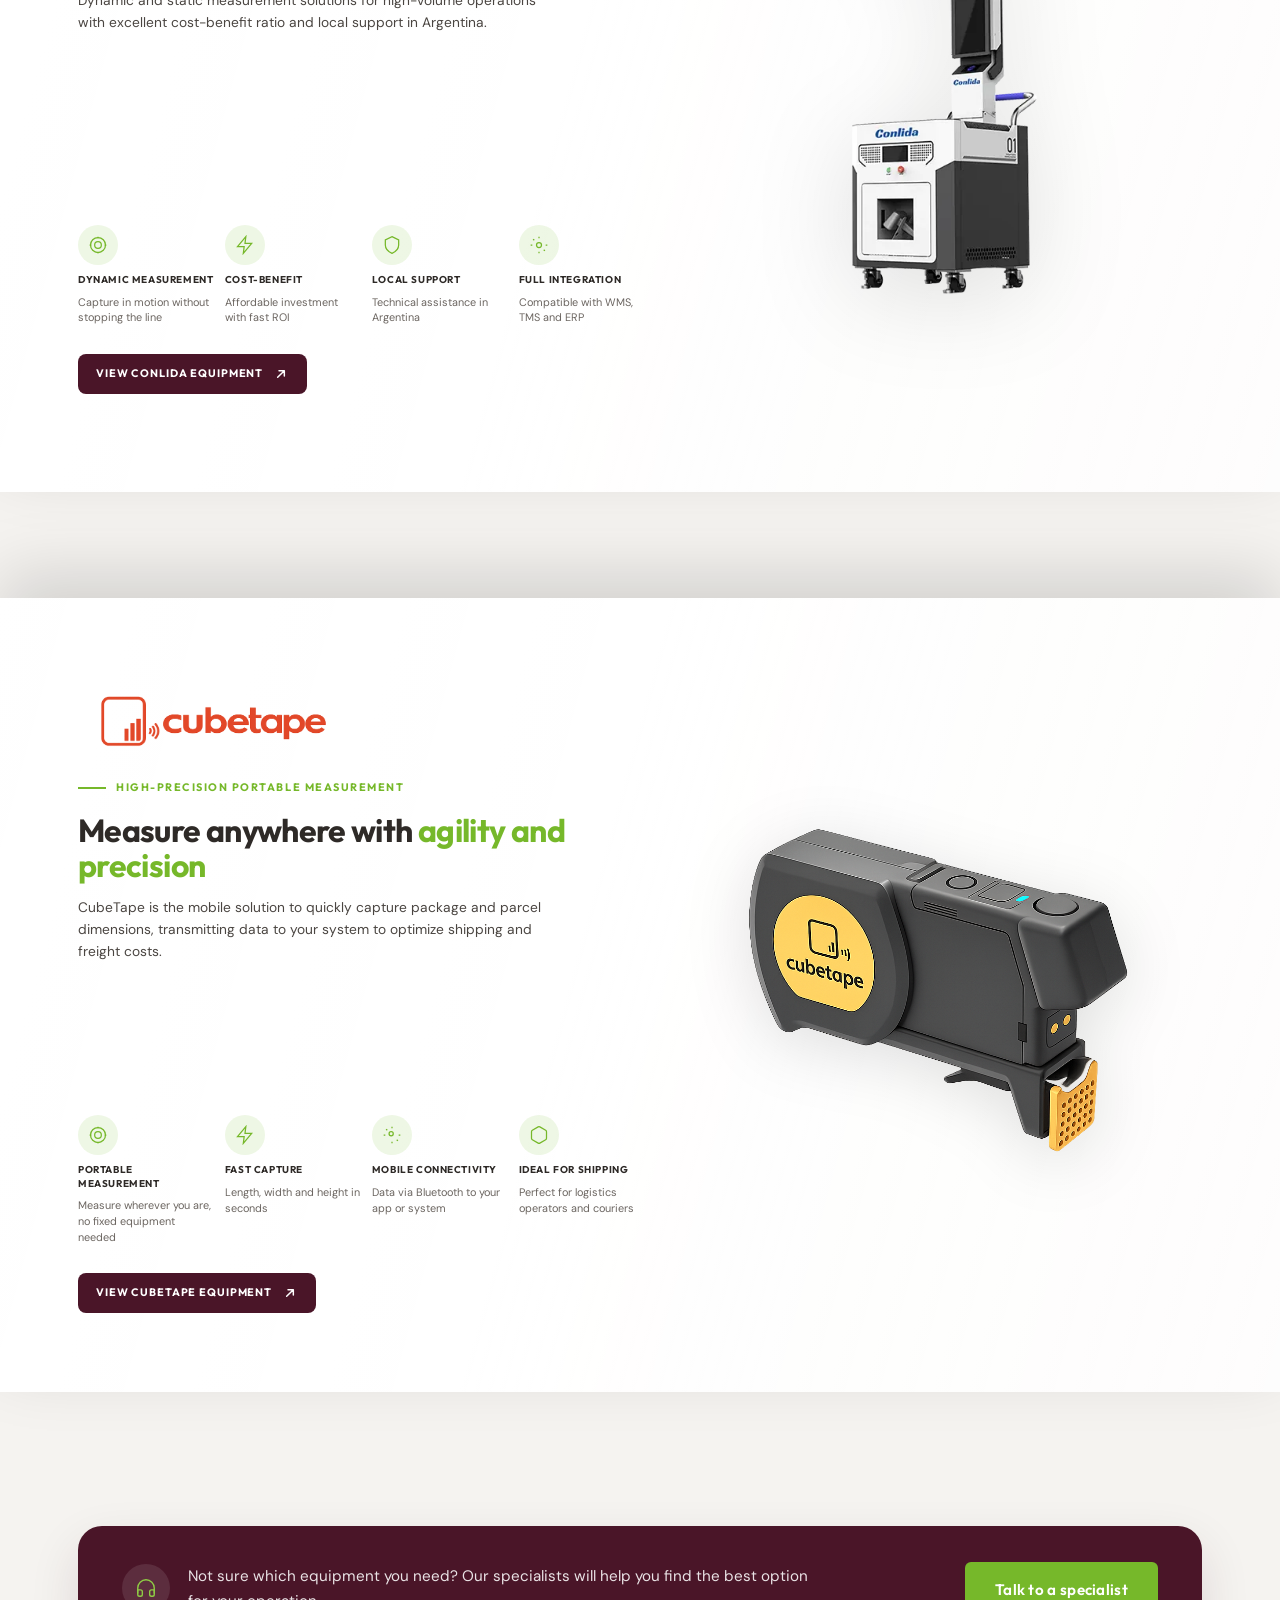
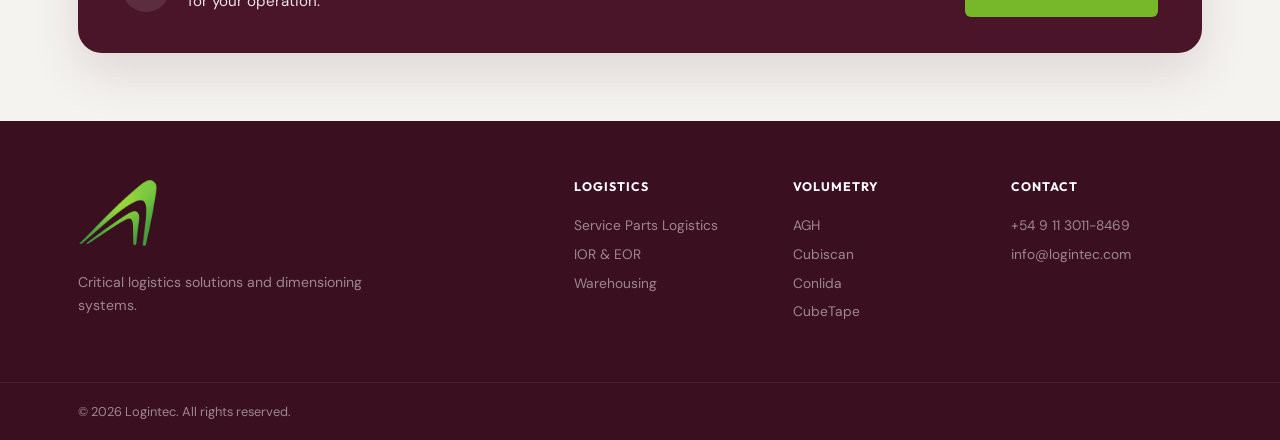
==== commit d139896c: "Cambio de footer" ====
--- a/dimensionadores.html
+++ b/dimensionadores.html
@@ -1,4 +1,4 @@
-<!DOCTYPE html>
+﻿<!DOCTYPE html>
 <html lang="es">
 <head>
   <meta charset="UTF-8" />
@@ -453,7 +453,7 @@
     <div class="container footer__inner">
       <div class="footer__brand">
         <a href="index.html" class="logo logo--footer">
-          <img src="assets/logo.png" alt="Logintec" class="logo__img" width="180" height="48" loading="lazy" />
+          <img src="assets/logominimalista.png" alt="Logintec" class="logo__img" width="56" height="56" loading="lazy" />
         </a>
         <p data-i18n="footer.desc">Soluciones logísticas críticas y sistemas de dimensionamiento.</p>
       </div>
--- a/css/styles.css
+++ b/css/styles.css
@@ -318,7 +318,8 @@
 }
 
 .logo--footer .logo__img {
-  height: 38px;
+  height: 72px;
+  max-width: 80px;
 }
 
 .logo__word { color: #1e1e1e; }
@@ -1747,9 +1748,9 @@
 .footer__brand .logo {
   margin-bottom: 6px;
   display: inline-flex;
-  padding: 10px 14px;
-  background: var(--white);
-  border-radius: 10px;
+  padding: 0;
+  background: none;
+  border-radius: 0;
 }
 
 .footer__brand p {
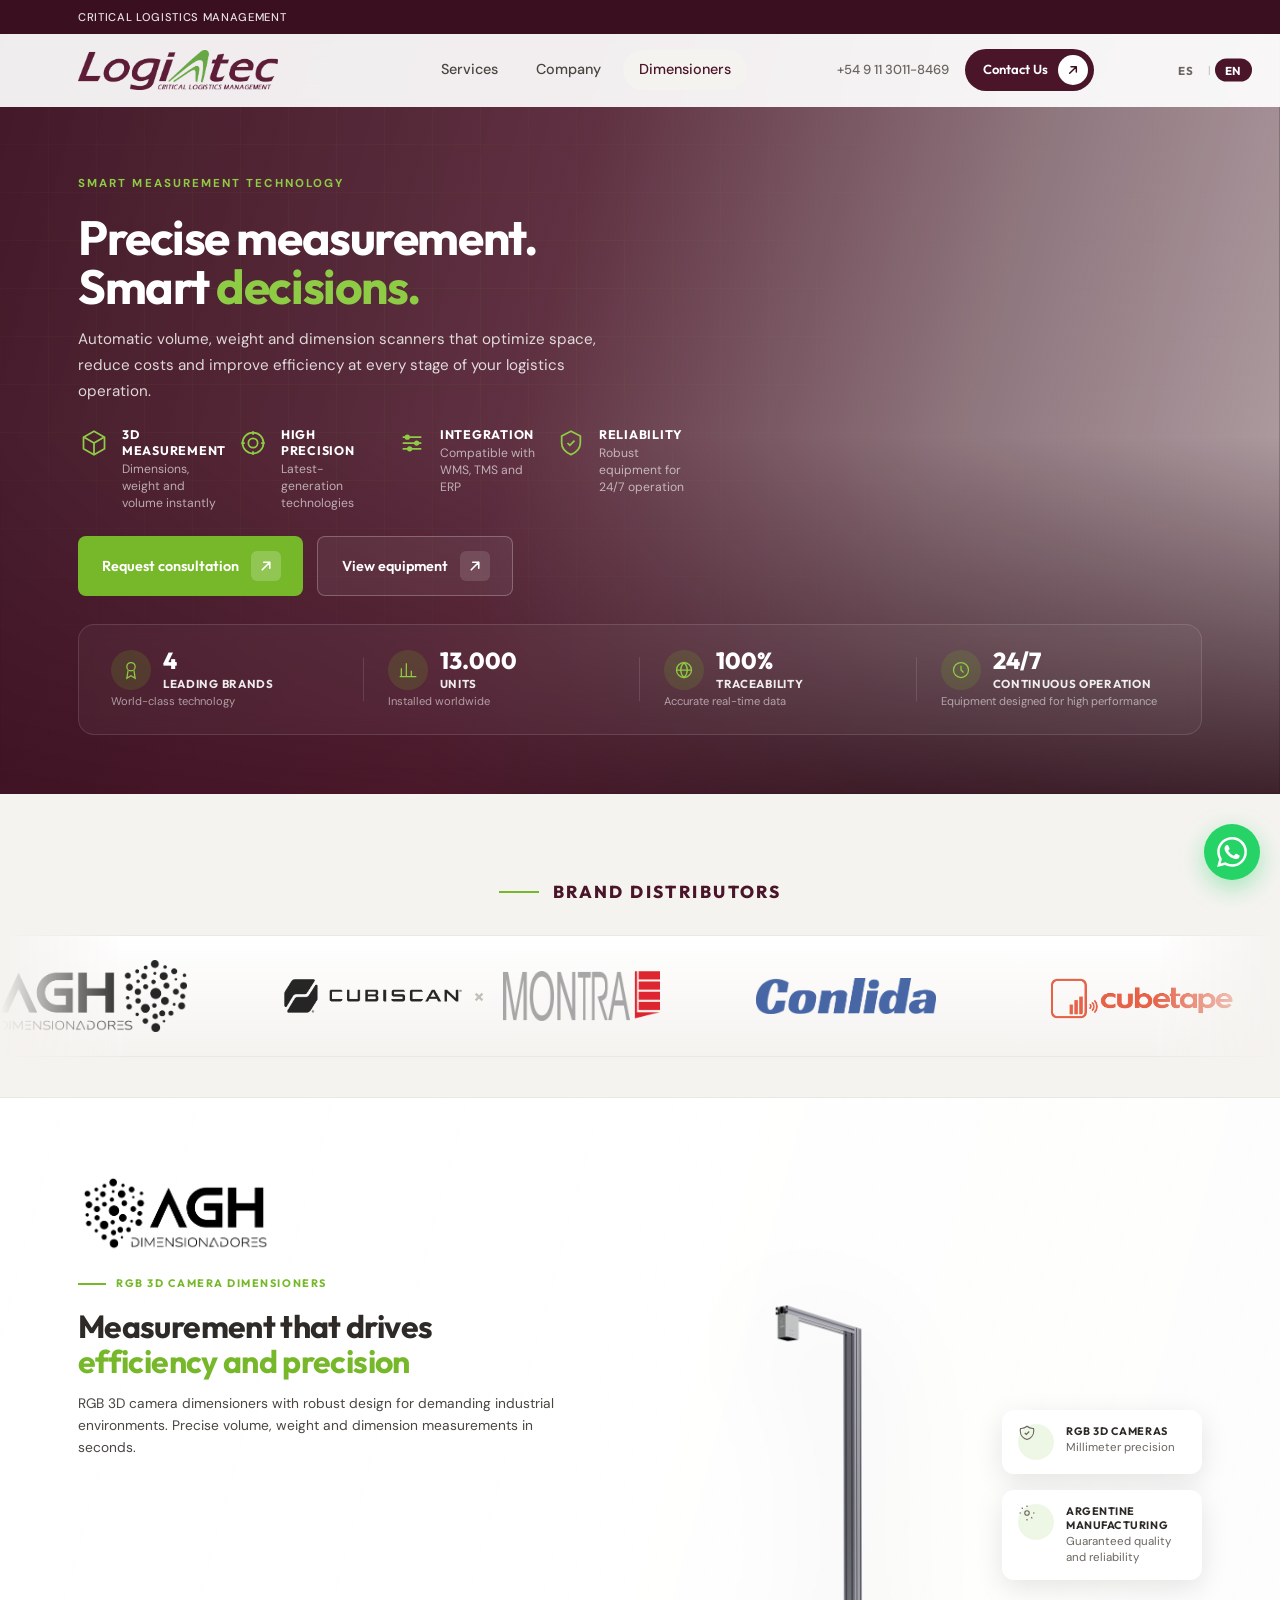
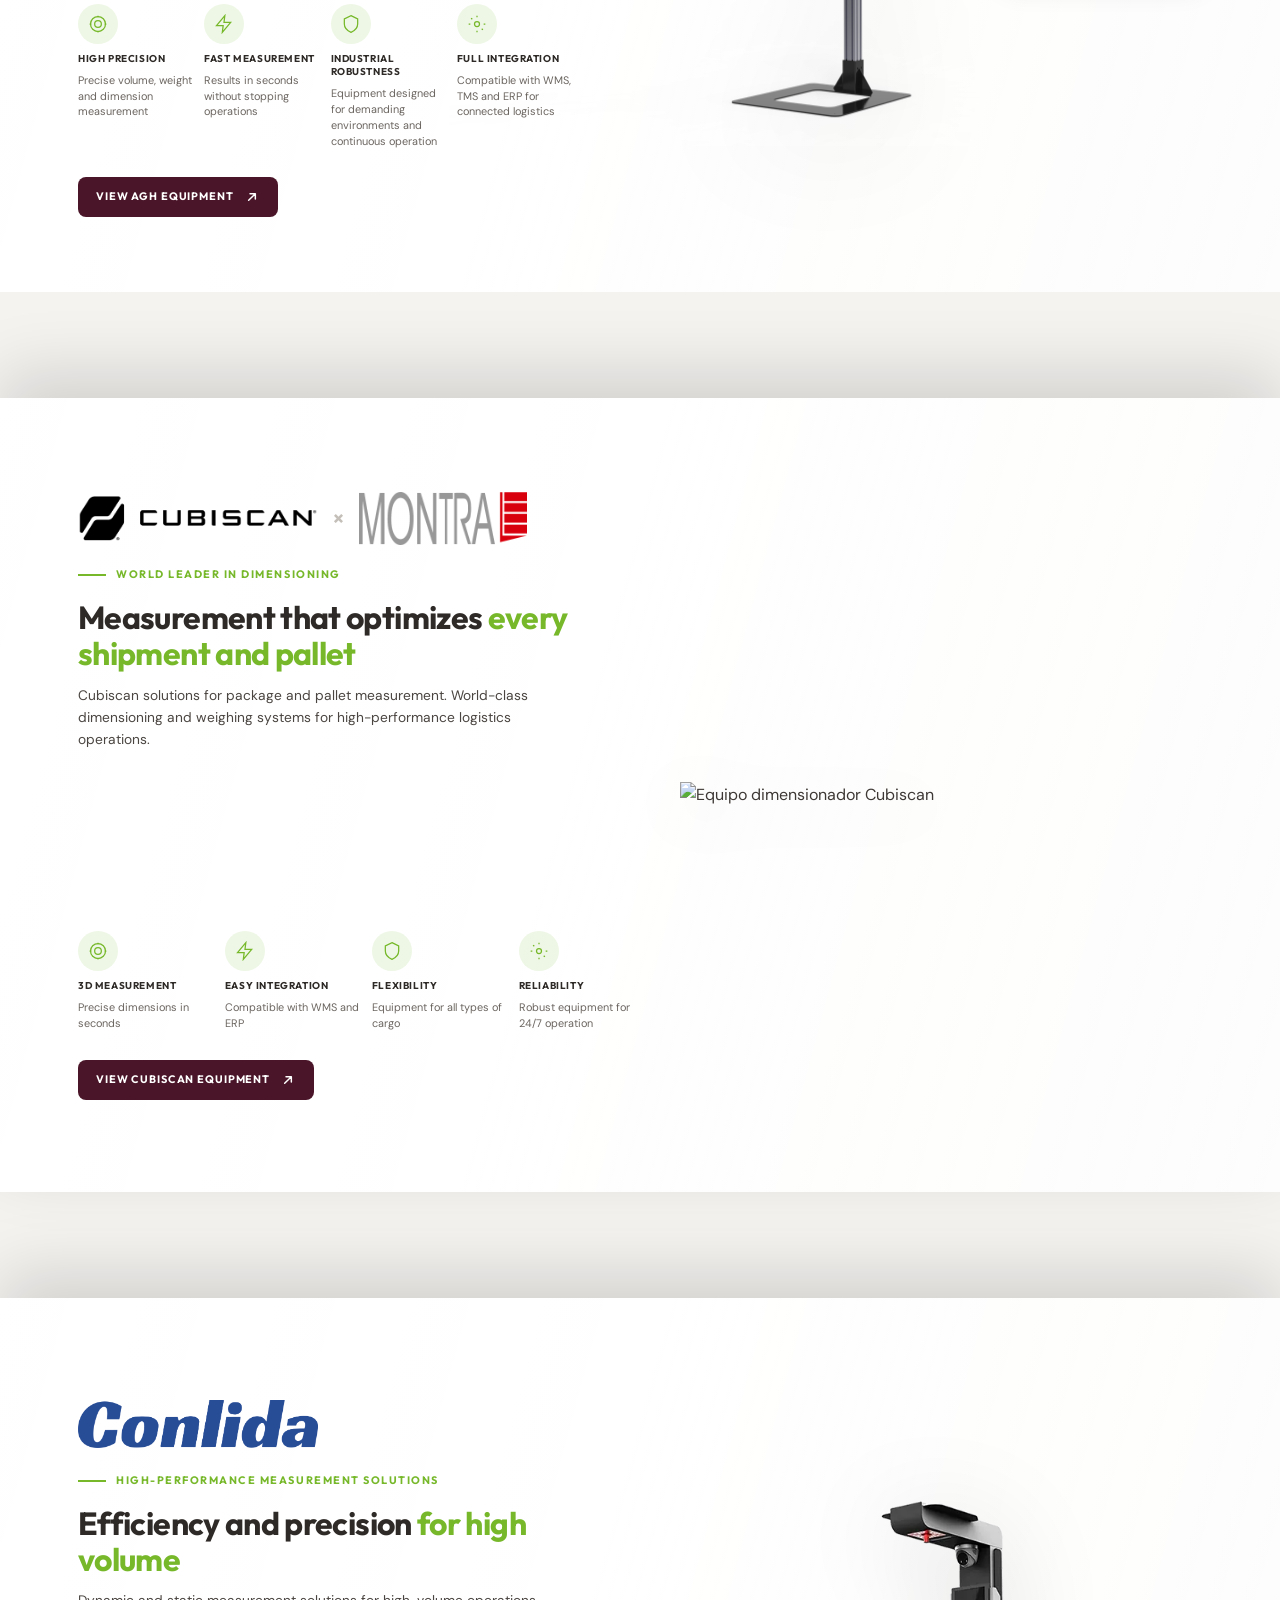
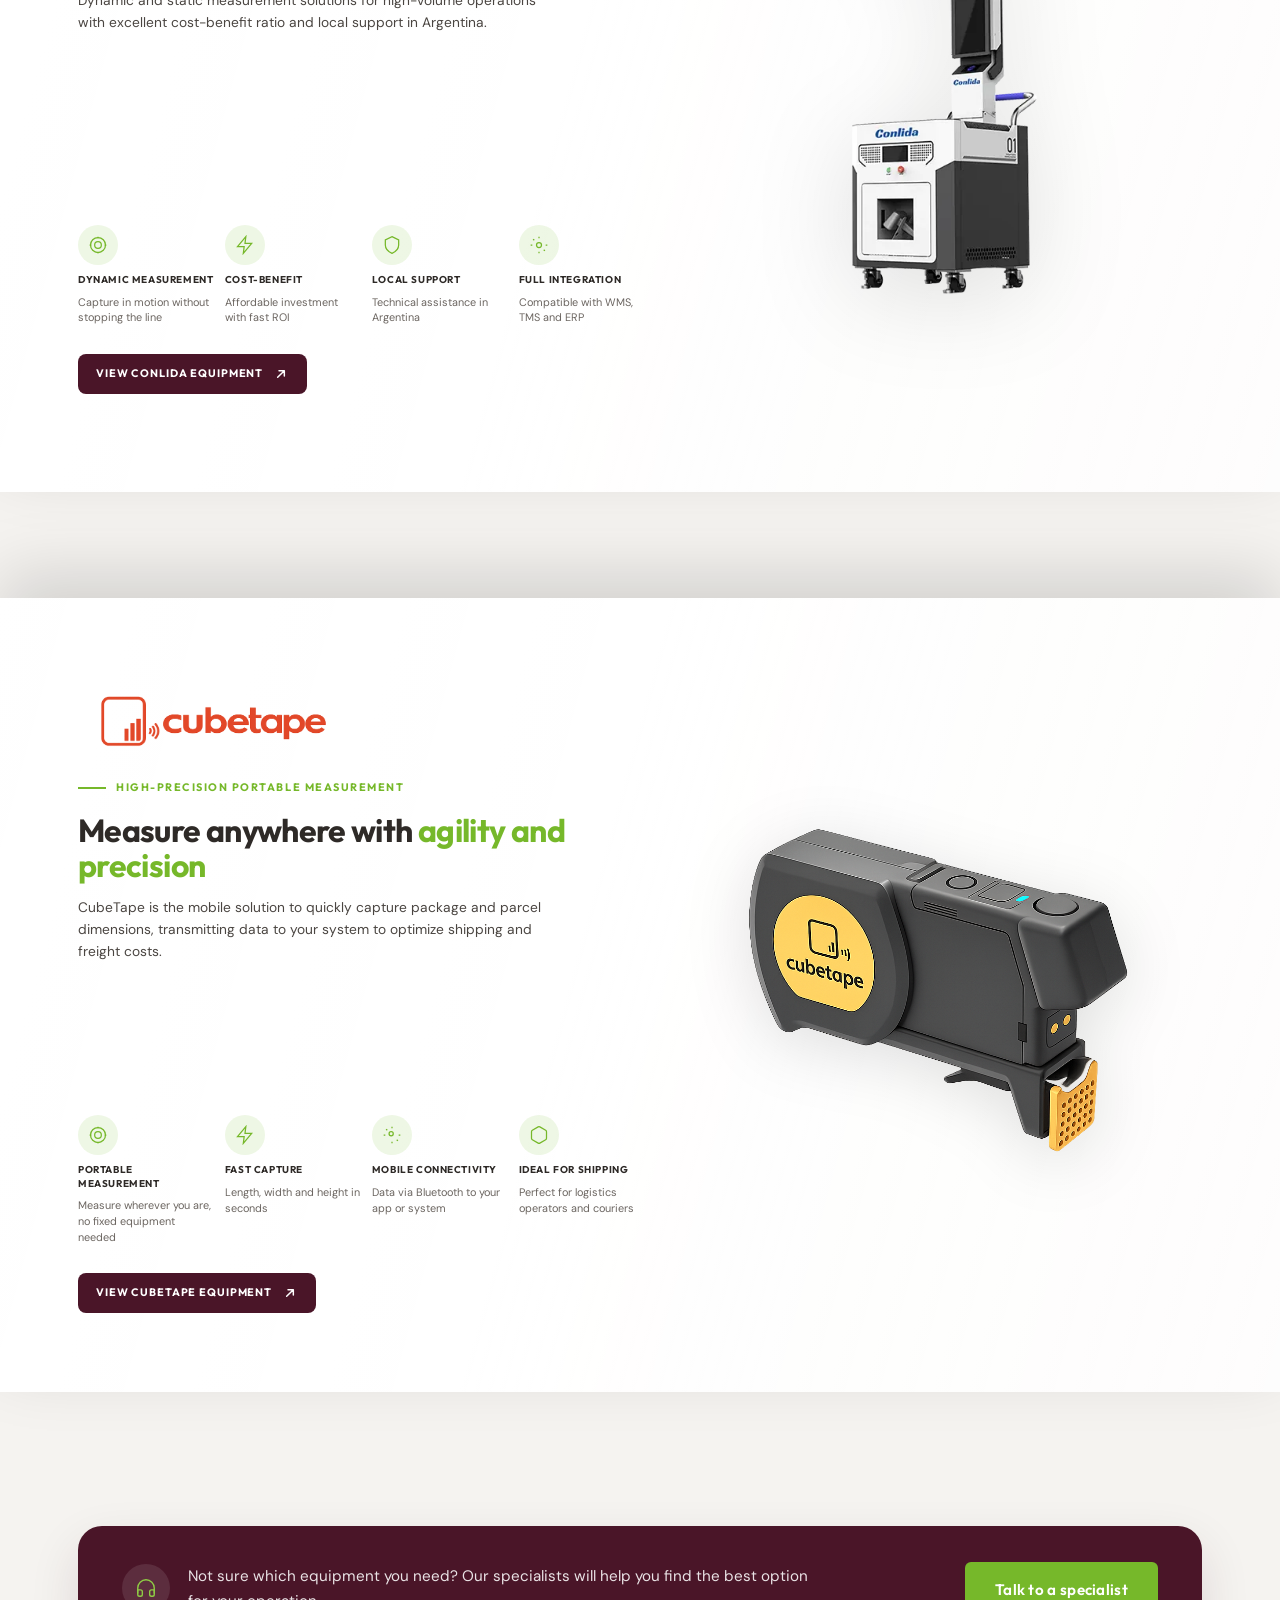
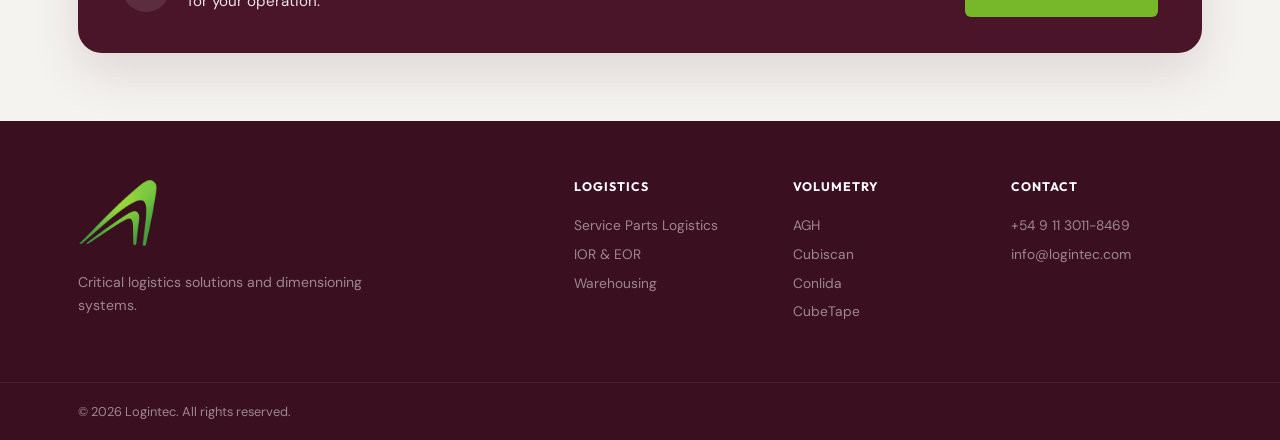
==== commit c31be6b2: "Montra" ====
--- a/dimensionadores.html
+++ b/dimensionadores.html
@@ -3,8 +3,15 @@
 <head>
   <meta charset="UTF-8" />
   <meta name="viewport" content="width=device-width, initial-scale=1.0" />
-  <meta name="description" data-i18n="dim.meta.description" content="Dimensionadores AGH, Cubiscan, Conlida y CubeTape. Equipos de medición inteligente para optimizar espacio y costos en su operación logística." />
-  <title data-i18n="dim.meta.title">Dimensionadores – Logintec</title>
+  <meta name="description" data-i18n="dim.meta.description" content="Volumetría Logintec: dimensionadores AGH, Cubiscan, Conlida y CubeTape. Equipos de medición inteligente para optimizar espacio y costos en su operación logística." />
+  <title data-i18n="dim.meta.title">Volumetría – Logintec</title>
+  <link rel="canonical" href="https://www.logintec.com/dimensionadores.html" />
+  <meta property="og:type" content="website" />
+  <meta property="og:site_name" content="Logintec" />
+  <meta property="og:url" content="https://www.logintec.com/dimensionadores.html" />
+  <meta property="og:title" content="Volumetría – Logintec" />
+  <meta property="og:description" content="Volumetría Logintec: dimensionadores AGH, Cubiscan, Conlida y CubeTape. Equipos de medición inteligente para optimizar espacio y costos en su operación logística." />
+  <meta property="og:image" content="https://www.logintec.com/assets/logo2.png" />
   <link rel="preconnect" href="https://fonts.googleapis.com" />
   <link rel="preconnect" href="https://fonts.gstatic.com" crossorigin />
   <link href="https://fonts.googleapis.com/css2?family=DM+Sans:ital,opsz,wght@0,9..40,300;0,9..40,400;0,9..40,500;0,9..40,600;0,9..40,700;1,9..40,400&family=Outfit:wght@400;500;600;700;800&display=swap" rel="stylesheet" />
@@ -13,6 +20,16 @@
   <link rel="icon" type="image/png" sizes="48x48" href="assets/favicon-48.png" />
   <link rel="apple-touch-icon" sizes="192x192" href="assets/favicon-192.png" />
   <link rel="stylesheet" href="css/styles.css" />
+  <script type="application/ld+json">
+  {
+    "@context": "https://schema.org",
+    "@type": "CollectionPage",
+    "name": "Volumetría – Logintec",
+    "url": "https://www.logintec.com/dimensionadores.html",
+    "description": "Dimensionadores AGH, Cubiscan, Conlida y CubeTape para medición inteligente de peso y volumen.",
+    "isPartOf": { "@type": "WebSite", "name": "Logintec", "url": "https://www.logintec.com/" }
+  }
+  </script>
 </head>
 <body class="page-dimensionadores">
   <div class="top-bar">
@@ -173,13 +190,21 @@
         <div class="dim-brands-intro__track">
           <div class="dim-brands-intro__group">
             <a href="#agh" class="dim-brands-intro__logo"><img src="assets/marcas/agh/AGH5.png" alt="AGH" loading="lazy" /></a>
-            <a href="#cubiscan" class="dim-brands-intro__logo"><img src="assets/marcas/cubiscan/logocubiscan.png" alt="Cubiscan" loading="lazy" /></a>
+            <span class="dim-brands-intro__collab">
+              <a href="#cubiscan" class="dim-brands-intro__logo"><img src="assets/marcas/cubiscan/logocubiscan.png" alt="Cubiscan" loading="lazy" /></a>
+              <span class="dim-brands-intro__x" aria-hidden="true">×</span>
+              <a href="https://www.montrasolutions.com/" class="dim-brands-intro__logo dim-brands-intro__logo--montra" target="_blank" rel="noopener noreferrer" aria-label="Montra"><img src="assets/marcas/cubiscan/logomontra.png" alt="Montra" loading="lazy" /></a>
+            </span>
             <a href="#conlida" class="dim-brands-intro__logo"><img src="assets/marcas/conlida/conlidacolor.png" alt="Conlida" loading="lazy" /></a>
             <a href="#cubetape" class="dim-brands-intro__logo"><img src="assets/marcas/cubetape/logo3.png" alt="CubeTape" loading="lazy" /></a>
           </div>
           <div class="dim-brands-intro__group" aria-hidden="true">
             <a href="#agh" class="dim-brands-intro__logo" tabindex="-1"><img src="assets/marcas/agh/AGH5.png" alt="" loading="lazy" /></a>
-            <a href="#cubiscan" class="dim-brands-intro__logo" tabindex="-1"><img src="assets/marcas/cubiscan/logocubiscan.png" alt="" loading="lazy" /></a>
+            <span class="dim-brands-intro__collab">
+              <a href="#cubiscan" class="dim-brands-intro__logo" tabindex="-1"><img src="assets/marcas/cubiscan/logocubiscan.png" alt="" loading="lazy" /></a>
+              <span class="dim-brands-intro__x" aria-hidden="true">×</span>
+              <a href="https://www.montrasolutions.com/" class="dim-brands-intro__logo dim-brands-intro__logo--montra" target="_blank" rel="noopener noreferrer" tabindex="-1" aria-label="Montra"><img src="assets/marcas/cubiscan/logomontra.png" alt="" loading="lazy" /></a>
+            </span>
             <a href="#conlida" class="dim-brands-intro__logo" tabindex="-1"><img src="assets/marcas/conlida/conlidacolor.png" alt="" loading="lazy" /></a>
             <a href="#cubetape" class="dim-brands-intro__logo" tabindex="-1"><img src="assets/marcas/cubetape/logo3.png" alt="" loading="lazy" /></a>
           </div>
@@ -266,8 +291,12 @@
       <div class="container">
         <div class="dim-brand__layout">
           <div class="dim-brand__top dim-reveal dim-reveal--left">
-            <div class="dim-brand__brandmark">
+            <div class="dim-brand__brandmark dim-brand__brandmark--collab">
               <img src="assets/marcas/cubiscan/logocubiscan.png" alt="Cubiscan" class="dim-brand__brandmark-logo" loading="lazy" />
+              <span class="dim-brand__brandmark-x" aria-hidden="true">×</span>
+              <a href="https://www.montrasolutions.com/" class="dim-brand__brandmark-partner-link" target="_blank" rel="noopener noreferrer" aria-label="Montra">
+                <img src="assets/marcas/cubiscan/logomontra.png" alt="Montra" class="dim-brand__brandmark-partner" loading="lazy" />
+              </a>
             </div>
             <div class="dim-brand__eyebrow">
               <span class="dim-brand__eyebrow-line" aria-hidden="true"></span>
--- a/css/styles.css
+++ b/css/styles.css
@@ -437,6 +437,10 @@
   text-decoration: none;
   overflow: hidden;
   transition: filter 0.55s var(--ease);
+}
+
+.hero-panel[data-hero-link] {
+  cursor: pointer;
 }
 
 .hero:hover .hero-panel:not(:hover) {
@@ -639,6 +643,87 @@
   -webkit-backdrop-filter: blur(6px);
 }
 
+.hero-panel__footer {
+  display: flex;
+  align-items: center;
+  gap: 16px;
+  flex-wrap: nowrap;
+}
+
+.hero-panel__partner {
+  display: flex;
+  align-items: center;
+  gap: 10px;
+  flex-shrink: 0;
+  opacity: 0;
+  transform: translateY(18px);
+  animation: heroFadeUp 0.75s var(--ease) 0.75s forwards;
+}
+
+.hero-panel__partner-txt {
+  font-size: 0.62rem;
+  font-weight: 700;
+  letter-spacing: 0.08em;
+  text-transform: uppercase;
+  color: rgba(255, 255, 255, 0.82);
+  white-space: nowrap;
+  border-right: 1px solid rgba(255, 255, 255, 0.28);
+  padding-right: 12px;
+  margin-right: 2px;
+}
+
+.hero-panel--volumetry .hero-panel__partner img {
+  display: block;
+  height: 40px;
+  width: auto;
+  object-fit: contain;
+  filter: brightness(0) invert(1);
+  opacity: 0.95;
+}
+
+.hero-panel__partner-montra-link {
+  display: inline-flex;
+  align-items: center;
+  flex-shrink: 0;
+  line-height: 0;
+}
+
+.hero-panel__partner-montra-link:hover .hero-panel__partner-montra {
+  opacity: 1;
+}
+
+.hero-panel__partner-montra {
+  height: 36px !important;
+  filter: brightness(0) invert(1) !important;
+  opacity: 0.95 !important;
+}
+
+.dim-brand__brandmark-partner-link,
+.equipos-hero__brand-partner-link {
+  display: inline-flex;
+  align-items: center;
+  line-height: 0;
+  transition: opacity var(--transition), transform var(--transition);
+}
+
+.dim-brand__brandmark-partner-link:hover,
+.equipos-hero__brand-partner-link:hover {
+  opacity: 1;
+  transform: scale(1.04);
+}
+
+.dim-brand__brandmark-partner-link:hover .dim-brand__brandmark-partner,
+.equipos-hero__brand-partner-link:hover .equipos-hero__brand-partner {
+  opacity: 1;
+}
+
+.hero-panel--volumetry .hero-panel__partner-x {
+  font-size: 1.25rem;
+  font-weight: 700;
+  color: rgba(255, 255, 255, 0.6);
+  line-height: 1;
+}
+
 .hero-panel__cta {
   display: inline-flex;
   align-items: center;
@@ -648,6 +733,8 @@
   font-family: var(--font-display);
   font-size: 0.88rem;
   font-weight: 600;
+  white-space: nowrap;
+  flex-shrink: 0;
   transition: var(--transition);
   opacity: 0;
   transform: translateY(18px);
@@ -794,6 +881,47 @@
 .section__label--accent::before,
 .section__label--accent::after {
   background: var(--green-500);
+}
+
+.cubiscan-label-row {
+  display: flex;
+  align-items: center;
+  gap: 20px;
+  flex-wrap: wrap;
+  margin-bottom: 14px;
+}
+
+.cubiscan-label-row .cubiscan-label {
+  margin-bottom: 0;
+}
+
+.cubiscan-partner {
+  display: flex;
+  align-items: center;
+  gap: 14px;
+  padding: 10px 20px 10px 16px;
+  background: var(--white);
+  border: 1.5px solid var(--gray-100);
+  border-radius: var(--radius-lg);
+  box-shadow: var(--shadow-sm);
+}
+
+.cubiscan-partner__txt {
+  font-size: 0.65rem;
+  font-weight: 700;
+  letter-spacing: 0.1em;
+  text-transform: uppercase;
+  color: var(--gray-400);
+  white-space: nowrap;
+  border-right: 1px solid var(--gray-200);
+  padding-right: 14px;
+}
+
+.cubiscan-partner__logo img {
+  display: block;
+  height: 42px;
+  width: auto;
+  object-fit: contain;
 }
 
 .cubiscan-label {
@@ -1494,6 +1622,31 @@
   line-height: 1.45;
   margin: 0;
   max-width: 18ch;
+}
+
+.about-card__partners {
+  display: flex;
+  align-items: center;
+  gap: 10px;
+  margin-top: 14px;
+  padding: 8px 12px;
+  background: rgba(255, 255, 255, 0.95);
+  border-radius: var(--radius-sm);
+  width: fit-content;
+}
+
+.about-card__partners img {
+  display: block;
+  height: 28px;
+  width: auto;
+  object-fit: contain;
+}
+
+.about-card__partners span {
+  font-size: 1rem;
+  font-weight: 700;
+  color: var(--gray-300);
+  line-height: 1;
 }
 
 .about-card__deco {
@@ -3692,6 +3845,38 @@
   object-fit: contain;
 }
 
+.dim-brands-intro__collab {
+  display: flex;
+  align-items: center;
+  gap: 10px;
+  flex-shrink: 0;
+}
+
+.dim-brands-intro__x {
+  font-size: 1.3rem;
+  font-weight: 700;
+  color: var(--gray-300);
+  line-height: 1;
+  flex-shrink: 0;
+}
+
+.dim-brands-intro__logo--montra {
+  display: flex;
+  align-items: center;
+  justify-content: center;
+  opacity: 0.85;
+  margin-left: 8px;
+  transition: opacity var(--transition), transform var(--transition);
+}
+
+.dim-brands-intro__logo--montra img {
+  display: block;
+  width: auto;
+  height: clamp(34px, 4.2vw, 50px);
+  max-width: min(160px, 26vw);
+  object-fit: contain;
+}
+
 .dim-brands-intro__logo[href="#agh"] img,
 .dim-brands-intro__logo[href="#cubetape"] img {
   height: clamp(52px, 6.5vw, 72px);
@@ -3853,6 +4038,28 @@
 
 .dim-brand__brandmark {
   margin-bottom: 20px;
+}
+
+.dim-brand__brandmark--collab {
+  display: flex;
+  align-items: center;
+  gap: 14px;
+}
+
+.dim-brand__brandmark-x {
+  font-size: 1.4rem;
+  font-weight: 700;
+  color: var(--gray-300);
+  line-height: 1;
+}
+
+.dim-brand__brandmark-partner {
+  display: block;
+  height: clamp(38px, 4.2vw, 56px);
+  width: auto;
+  max-width: 190px;
+  object-fit: contain;
+  object-position: left center;
 }
 
 .dim-brand__brandmark-logo {
@@ -4270,6 +4477,9 @@
 
 .equipos-hero__brand {
   margin-bottom: 22px;
+  display: flex;
+  align-items: center;
+  gap: 14px;
 }
 
 .equipos-hero__brand img {
@@ -4277,6 +4487,22 @@
   height: clamp(44px, 5vw, 62px);
   width: auto;
   max-width: 260px;
+  object-fit: contain;
+  object-position: left center;
+}
+
+.equipos-hero__brand-x {
+  font-size: 1.4rem;
+  font-weight: 700;
+  color: var(--gray-300);
+  line-height: 1;
+}
+
+.equipos-hero__brand-partner {
+  display: block;
+  height: clamp(44px, 5vw, 64px);
+  width: auto;
+  max-width: 220px;
   object-fit: contain;
   object-position: left center;
 }
@@ -6250,6 +6476,10 @@
     grid-template-columns: 1fr auto;
     height: 64px;
     padding-right: 88px;
+  }
+
+  :root {
+    --header-height: 98px;
   }
 
   .header__inner .logo__img {
@@ -6331,7 +6561,10 @@
 
   .hero {
     grid-template-columns: 1fr;
-    min-height: auto;
+    grid-template-rows: 1fr 1fr;
+    height: 100svh;
+    min-height: 100svh;
+    max-height: 100svh;
   }
 
   .hero::after {
@@ -6343,21 +6576,91 @@
   }
 
   .hero-panel {
-    min-height: min(72vh, 560px);
+    min-height: 0;
+    height: 100%;
     align-items: flex-end;
   }
 
   .hero-panel__content {
-    padding: 36px 28px 40px;
+    padding: 14px 20px 16px;
     max-width: 100%;
   }
 
+  .hero-panel__eyebrow {
+    margin-bottom: 6px;
+    font-size: 0.62rem;
+  }
+
+  .hero-panel__line {
+    width: 28px;
+    height: 2px;
+    margin-bottom: 8px;
+  }
+
   .hero-panel__title {
-    font-size: clamp(1.45rem, 5.5vw, 1.9rem);
+    font-size: clamp(1.15rem, 4.2vw, 1.4rem);
+    margin-bottom: 6px;
+    line-height: 1.1;
+  }
+
+  .hero-panel__desc {
+    font-size: 0.78rem;
+    line-height: 1.35;
+    margin-bottom: 8px;
+    display: -webkit-box;
+    -webkit-line-clamp: 2;
+    -webkit-box-orient: vertical;
+    overflow: hidden;
   }
 
   .hero-panel__chips {
-    margin-bottom: 22px;
+    margin-bottom: 10px;
+    gap: 6px;
+  }
+
+  .hero-panel__chips li {
+    padding: 4px 10px;
+    font-size: 0.68rem;
+  }
+
+  .hero-panel__cta {
+    padding: 8px 14px;
+    font-size: 0.78rem;
+    gap: 8px;
+  }
+
+  .hero-panel__footer {
+    flex-direction: column;
+    align-items: flex-start;
+    gap: 10px;
+  }
+
+  .hero-panel__partner {
+    gap: 6px;
+    flex-wrap: wrap;
+    max-width: 100%;
+  }
+
+  .hero-panel__partner-txt {
+    font-size: 0.52rem;
+    padding-right: 8px;
+  }
+
+  .hero-panel--volumetry .hero-panel__partner img {
+    height: 26px;
+  }
+
+  .hero-panel__partner-montra {
+    height: 24px !important;
+  }
+
+  .hero-panel--volumetry .hero-panel__partner-x {
+    font-size: 0.95rem;
+  }
+
+  .hero-panel__cta svg {
+    width: 14px;
+    height: 14px;
   }
 
   .hero-pill-btn { width: 100%; justify-content: space-between; }
@@ -6501,6 +6804,19 @@
 
 @media (max-width: 480px) {
   .welcome-stats { grid-template-columns: 1fr; padding: 20px 16px; }
+
+  .hero-panel__content {
+    padding: 10px 16px 12px;
+  }
+
+  .hero-panel__desc {
+    -webkit-line-clamp: 2;
+    margin-bottom: 6px;
+  }
+
+  .hero-panel__chips {
+    margin-bottom: 8px;
+  }
 
   .container { padding: 0 20px; }
 
